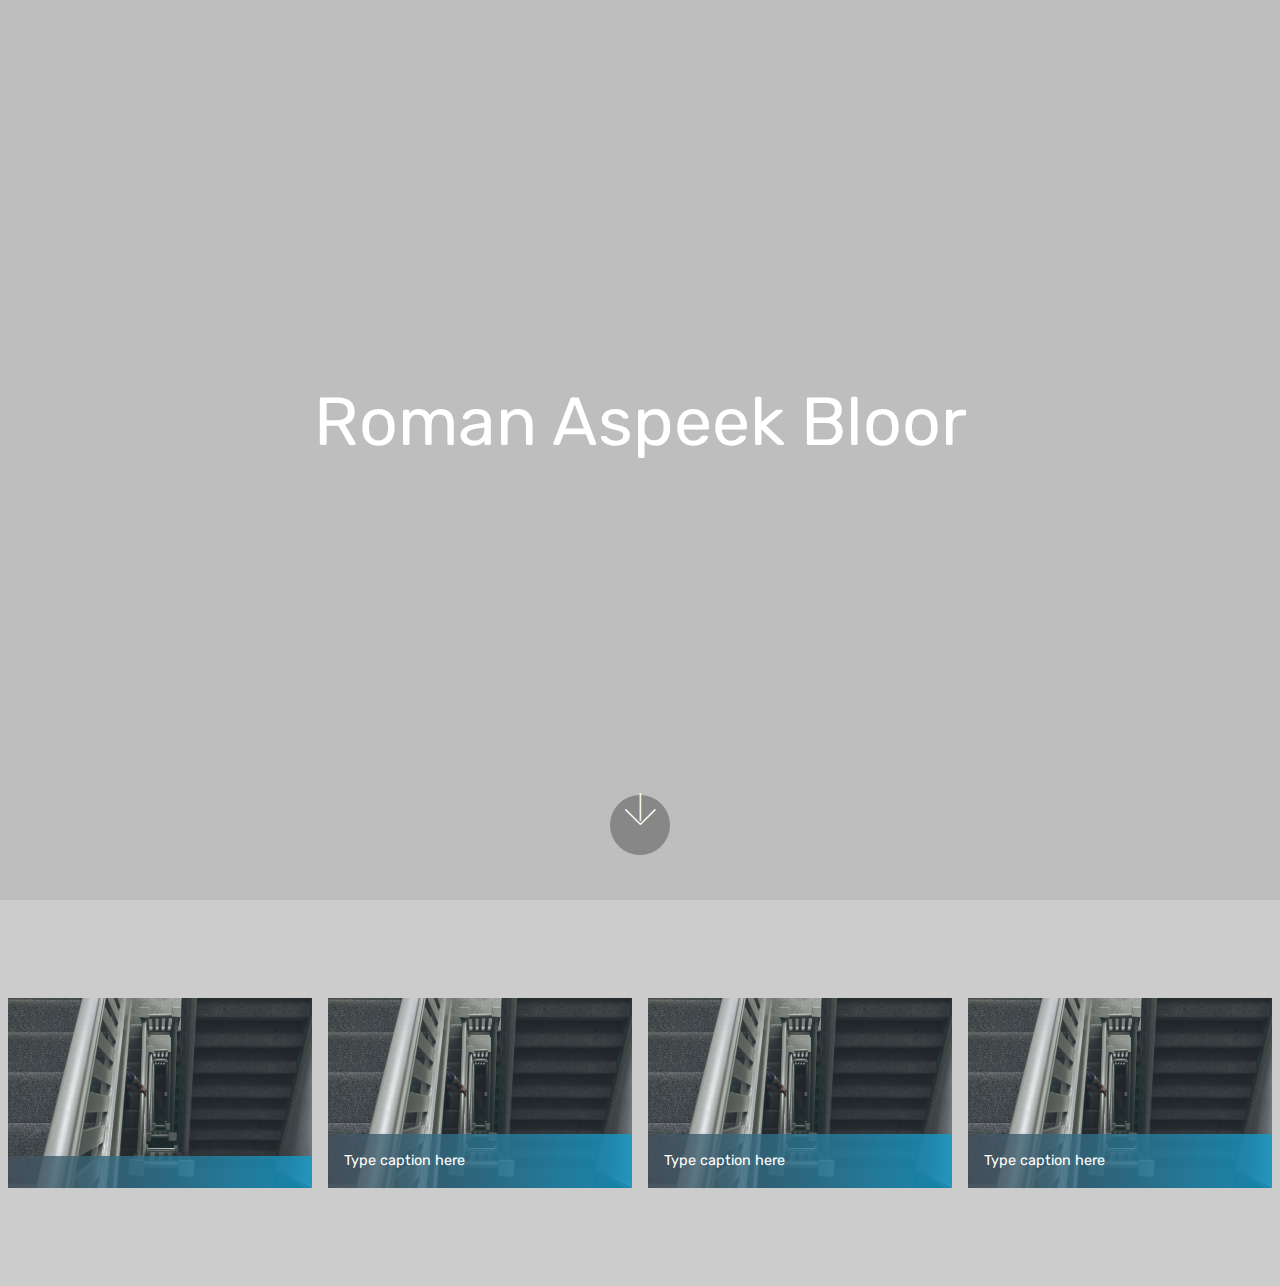
==== index.html @ 293be400 "create github pages" ====
<!DOCTYPE html>
<html >
<head>
  <!-- Site made with Mobirise Website Builder v4.7.1, https://mobirise.com -->
  <meta charset="UTF-8">
  <meta http-equiv="X-UA-Compatible" content="IE=edge">
  <meta name="generator" content="Mobirise v4.7.1, mobirise.com">
  <meta name="viewport" content="width=device-width, initial-scale=1, minimum-scale=1">
  <link rel="shortcut icon" href="assets/images/logo4.png" type="image/x-icon">
  <meta name="description" content="">
  <title>Home</title>
  <link rel="stylesheet" href="assets/web/assets/mobirise-icons/mobirise-icons.css">
  <link rel="stylesheet" href="assets/tether/tether.min.css">
  <link rel="stylesheet" href="assets/bootstrap/css/bootstrap.min.css">
  <link rel="stylesheet" href="assets/bootstrap/css/bootstrap-grid.min.css">
  <link rel="stylesheet" href="assets/bootstrap/css/bootstrap-reboot.min.css">
  <link rel="stylesheet" href="assets/theme/css/style.css">
  <link rel="stylesheet" href="assets/gallery/style.css">
  <link rel="stylesheet" href="assets/mobirise/css/mbr-additional.css" type="text/css">
  
  
  
</head>
<body>
  <section class="header6 cid-qI3KSvszDz mbr-fullscreen" data-bg-video="http://www.youtube.com/watch?v=uNCr7NdOJgw" id="header6-h">

    

    <div class="mbr-overlay" style="opacity: 0.2; background-color: rgb(0, 0, 0);">
    </div>

    <div class="container">
        <div class="row justify-content-md-center">
            <div class="mbr-white col-md-10">
                <h1 class="mbr-section-title align-center mbr-bold pb-3 mbr-fonts-style display-1"><span style="font-weight: normal;">Roman Aspeek Bloor</span></h1>
                <p class="mbr-text align-center pb-3 mbr-fonts-style display-5"></p>
                
            </div>
        </div>
    </div>

    <div class="mbr-arrow hidden-sm-down" aria-hidden="true">
        <a href="#next">
            <i class="mbri-down mbr-iconfont"></i>
        </a>
    </div>
</section>

<section class="engine"><a href="https://mobirise.ws">Mobirise</a></section><section class="mbr-gallery mbr-slider-carousel cid-qI3LaeyQ13" id="gallery1-j">

    

    <div>
        <div><!-- Filter --><!-- Gallery --><div class="mbr-gallery-row"><div class="mbr-gallery-layout-default"><div><div><div class="mbr-gallery-item mbr-gallery-item--p1" data-video-url="false" data-tags="Animated"><div href="#lb-gallery1-j" data-slide-to="0" data-toggle="modal"><img src="assets/images/gallery07.jpg" alt=""><span class="icon-focus"></span><span class="mbr-gallery-title mbr-fonts-style display-7"></span></div></div><div class="mbr-gallery-item mbr-gallery-item--p1" data-video-url="false" data-tags="Animated"><div href="#lb-gallery1-j" data-slide-to="1" data-toggle="modal"><img src="assets/images/gallery07.jpg" alt=""><span class="icon-focus"></span><span class="mbr-gallery-title mbr-fonts-style display-7">Type caption here</span></div></div><div class="mbr-gallery-item mbr-gallery-item--p1" data-video-url="false" data-tags="Animated"><div href="#lb-gallery1-j" data-slide-to="2" data-toggle="modal"><img src="assets/images/gallery07.jpg" alt=""><span class="icon-focus"></span><span class="mbr-gallery-title mbr-fonts-style display-7">Type caption here</span></div></div><div class="mbr-gallery-item mbr-gallery-item--p1" data-video-url="false" data-tags="Animated"><div href="#lb-gallery1-j" data-slide-to="3" data-toggle="modal"><img src="assets/images/gallery07.jpg" alt=""><span class="icon-focus"></span><span class="mbr-gallery-title mbr-fonts-style display-7">Type caption here</span></div></div></div></div><div class="clearfix"></div></div></div><!-- Lightbox --><div data-app-prevent-settings="" class="mbr-slider modal fade carousel slide" tabindex="-1" data-keyboard="true" data-interval="false" id="lb-gallery1-j"><div class="modal-dialog"><div class="modal-content"><div class="modal-body"><div class="carousel-inner"><div class="carousel-item"><img src="assets/images/gallery07.jpg" alt=""></div><div class="carousel-item"><img src="assets/images/gallery07.jpg" alt=""></div><div class="carousel-item"><img src="assets/images/gallery07.jpg" alt=""></div><div class="carousel-item active"><img src="assets/images/gallery07.jpg" alt=""></div></div><a class="carousel-control carousel-control-prev" role="button" data-slide="prev" href="#lb-gallery1-j"><span class="mbri-left mbr-iconfont" aria-hidden="true"></span><span class="sr-only">Previous</span></a><a class="carousel-control carousel-control-next" role="button" data-slide="next" href="#lb-gallery1-j"><span class="mbri-right mbr-iconfont" aria-hidden="true"></span><span class="sr-only">Next</span></a><a class="close" href="#" role="button" data-dismiss="modal"><span class="sr-only">Close</span></a></div></div></div></div></div>
    </div>

</section>


  <script src="assets/web/assets/jquery/jquery.min.js"></script>
  <script src="assets/popper/popper.min.js"></script>
  <script src="assets/tether/tether.min.js"></script>
  <script src="assets/bootstrap/js/bootstrap.min.js"></script>
  <script src="assets/smoothscroll/smooth-scroll.js"></script>
  <script src="assets/ytplayer/jquery.mb.ytplayer.min.js"></script>
  <script src="assets/bootstrapcarouselswipe/bootstrap-carousel-swipe.js"></script>
  <script src="assets/masonry/masonry.pkgd.min.js"></script>
  <script src="assets/imagesloaded/imagesloaded.pkgd.min.js"></script>
  <script src="assets/vimeoplayer/jquery.mb.vimeo_player.js"></script>
  <script src="assets/theme/js/script.js"></script>
  <script src="assets/gallery/player.min.js"></script>
  <script src="assets/gallery/script.js"></script>
  <script src="assets/slidervideo/script.js"></script>
  
  
</body>
</html>
---- assets/web/assets/mobirise-icons/mobirise-icons.css ----
@font-face {
  font-family: 'MobiriseIcons';
  src:  url('mobirise-icons.eot?spat4u');
  src:  url('mobirise-icons.eot?spat4u#iefix') format('embedded-opentype'),
    url('mobirise-icons.ttf?spat4u') format('truetype'),
    url('mobirise-icons.woff?spat4u') format('woff'),
    url('mobirise-icons.svg?spat4u#MobiriseIcons') format('svg');
  font-weight: normal;
  font-style: normal;
}

[class^="mbri-"], [class*=" mbri-"] {
  /* use !important to prevent issues with browser extensions that change fonts */
  font-family: MobiriseIcons !important;
  speak: none;
  font-style: normal;
  font-weight: normal;
  font-variant: normal;
  text-transform: none;
  line-height: 1;

  /* Better Font Rendering =========== */
  -webkit-font-smoothing: antialiased;
  -moz-osx-font-smoothing: grayscale;
}

.mbri-add-submenu:before {
  content: "\e900";
}
.mbri-alert:before {
  content: "\e901";
}
.mbri-align-center:before {
  content: "\e902";
}
.mbri-align-justify:before {
  content: "\e903";
}
.mbri-align-left:before {
  content: "\e904";
}
.mbri-align-right:before {
  content: "\e905";
}
.mbri-android:before {
  content: "\e906";
}
.mbri-apple:before {
  content: "\e907";
}
.mbri-arrow-down:before {
  content: "\e908";
}
.mbri-arrow-next:before {
  content: "\e909";
}
.mbri-arrow-prev:before {
  content: "\e90a";
}
.mbri-arrow-up:before {
  content: "\e90b";
}
.mbri-bold:before {
  content: "\e90c";
}
.mbri-bookmark:before {
  content: "\e90d";
}
.mbri-bootstrap:before {
  content: "\e90e";
}
.mbri-briefcase:before {
  content: "\e90f";
}
.mbri-browse:before {
  content: "\e910";
}
.mbri-bulleted-list:before {
  content: "\e911";
}
.mbri-calendar:before {
  content: "\e912";
}
.mbri-camera:before {
  content: "\e913";
}
.mbri-cart-add:before {
  content: "\e914";
}
.mbri-cart-full:before {
  content: "\e915";
}
.mbri-cash:before {
  content: "\e916";
}
.mbri-change-style:before {
  content: "\e917";
}
.mbri-chat:before {
  content: "\e918";
}
.mbri-clock:before {
  content: "\e919";
}
.mbri-close:before {
  content: "\e91a";
}
.mbri-cloud:before {
  content: "\e91b";
}
.mbri-code:before {
  content: "\e91c";
}
.mbri-contact-form:before {
  content: "\e91d";
}
.mbri-credit-card:before {
  content: "\e91e";
}
.mbri-cursor-click:before {
  content: "\e91f";
}
.mbri-cust-feedback:before {
  content: "\e920";
}
.mbri-database:before {
  content: "\e921";
}
.mbri-delivery:before {
  content: "\e922";
}
.mbri-desktop:before {
  content: "\e923";
}
.mbri-devices:before {
  content: "\e924";
}
.mbri-down:before {
  content: "\e925";
}
.mbri-download:before {
  content: "\e989";
}
.mbri-drag-n-drop:before {
  content: "\e927";
}
.mbri-drag-n-drop2:before {
  content: "\e928";
}
.mbri-edit:before {
  content: "\e929";
}
.mbri-edit2:before {
  content: "\e92a";
}
.mbri-error:before {
  content: "\e92b";
}
.mbri-extension:before {
  content: "\e92c";
}
.mbri-features:before {
  content: "\e92d";
}
.mbri-file:before {
  content: "\e92e";
}
.mbri-flag:before {
  content: "\e92f";
}
.mbri-folder:before {
  content: "\e930";
}
.mbri-gift:before {
  content: "\e931";
}
.mbri-github:before {
  content: "\e932";
}
.mbri-globe:before {
  content: "\e933";
}
.mbri-globe-2:before {
  content: "\e934";
}
.mbri-growing-chart:before {
  content: "\e935";
}
.mbri-hearth:before {
  content: "\e936";
}
.mbri-help:before {
  content: "\e937";
}
.mbri-home:before {
  content: "\e938";
}
.mbri-hot-cup:before {
  content: "\e939";
}
.mbri-idea:before {
  content: "\e93a";
}
.mbri-image-gallery:before {
  content: "\e93b";
}
.mbri-image-slider:before {
  content: "\e93c";
}
.mbri-info:before {
  content: "\e93d";
}
.mbri-italic:before {
  content: "\e93e";
}
.mbri-key:before {
  content: "\e93f";
}
.mbri-laptop:before {
  content: "\e940";
}
.mbri-layers:before {
  content: "\e941";
}
.mbri-left-right:before {
  content: "\e942";
}
.mbri-left:before {
  content: "\e943";
}
.mbri-letter:before {
  content: "\e944";
}
.mbri-like:before {
  content: "\e945";
}
.mbri-link:before {
  content: "\e946";
}
.mbri-lock:before {
  content: "\e947";
}
.mbri-login:before {
  content: "\e948";
}
.mbri-logout:before {
  content: "\e949";
}
.mbri-magic-stick:before {
  content: "\e94a";
}
.mbri-map-pin:before {
  content: "\e94b";
}
.mbri-menu:before {
  content: "\e94c";
}
.mbri-mobile:before {
  content: "\e94d";
}
.mbri-mobile2:before {
  content: "\e94e";
}
.mbri-mobirise:before {
  content: "\e94f";
}
.mbri-more-horizontal:before {
  content: "\e950";
}
.mbri-more-vertical:before {
  content: "\e951";
}
.mbri-music:before {
  content: "\e952";
}
.mbri-new-file:before {
  content: "\e953";
}
.mbri-numbered-list:before {
  content: "\e954";
}
.mbri-opened-folder:before {
  content: "\e955";
}
.mbri-pages:before {
  content: "\e956";
}
.mbri-paper-plane:before {
  content: "\e957";
}
.mbri-paperclip:before {
  content: "\e958";
}
.mbri-photo:before {
  content: "\e959";
}
.mbri-photos:before {
  content: "\e95a";
}
.mbri-pin:before {
  content: "\e95b";
}
.mbri-play:before {
  content: "\e95c";
}
.mbri-plus:before {
  content: "\e95d";
}
.mbri-preview:before {
  content: "\e95e";
}
.mbri-print:before {
  content: "\e95f";
}
.mbri-protect:before {
  content: "\e960";
}
.mbri-question:before {
  content: "\e961";
}
.mbri-quote-left:before {
  content: "\e962";
}
.mbri-quote-right:before {
  content: "\e963";
}
.mbri-refresh:before {
  content: "\e964";
}
.mbri-responsive:before {
  content: "\e965";
}
.mbri-right:before {
  content: "\e966";
}
.mbri-rocket:before {
  content: "\e967";
}
.mbri-sad-face:before {
  content: "\e968";
}
.mbri-sale:before {
  content: "\e969";
}
.mbri-save:before {
  content: "\e96a";
}
.mbri-search:before {
  content: "\e96b";
}
.mbri-setting:before {
  content: "\e96c";
}
.mbri-setting2:before {
  content: "\e96d";
}
.mbri-setting3:before {
  content: "\e96e";
}
.mbri-share:before {
  content: "\e96f";
}
.mbri-shopping-bag:before {
  content: "\e970";
}
.mbri-shopping-basket:before {
  content: "\e971";
}
.mbri-shopping-cart:before {
  content: "\e972";
}
.mbri-sites:before {
  content: "\e973";
}
.mbri-smile-face:before {
  content: "\e974";
}
.mbri-speed:before {
  content: "\e975";
}
.mbri-star:before {
  content: "\e976";
}
.mbri-success:before {
  content: "\e977";
}
.mbri-sun:before {
  content: "\e978";
}
.mbri-sun2:before {
  content: "\e979";
}
.mbri-tablet:before {
  content: "\e97a";
}
.mbri-tablet-vertical:before {
  content: "\e97b";
}
.mbri-target:before {
  content: "\e97c";
}
.mbri-timer:before {
  content: "\e97d";
}
.mbri-to-ftp:before {
  content: "\e97e";
}
.mbri-to-local-drive:before {
  content: "\e97f";
}
.mbri-touch-swipe:before {
  content: "\e980";
}
.mbri-touch:before {
  content: "\e981";
}
.mbri-trash:before {
  content: "\e982";
}
.mbri-underline:before {
  content: "\e983";
}
.mbri-unlink:before {
  content: "\e984";
}
.mbri-unlock:before {
  content: "\e985";
}
.mbri-up-down:before {
  content: "\e986";
}
.mbri-up:before {
  content: "\e987";
}
.mbri-update:before {
  content: "\e988";
}
.mbri-upload:before {
 content: "\e926"; 
}
.mbri-user:before {
  content: "\e98a";
}
.mbri-user2:before {
  content: "\e98b";
}
.mbri-users:before {
  content: "\e98c";
}
.mbri-video:before {
  content: "\e98d";
}
.mbri-video-play:before {
  content: "\e98e";
}
.mbri-watch:before {
  content: "\e98f";
}
.mbri-website-theme:before {
  content: "\e990";
}
.mbri-wifi:before {
  content: "\e991";
}
.mbri-windows:before {
  content: "\e992";
}
.mbri-zoom-out:before {
  content: "\e993";
}
.mbri-redo:before {
  content: "\e994";
}
.mbri-undo:before {
  content: "\e995";
}
---- assets/theme/css/style.css ----
/*!
 * Mobirise v4 theme (https://mobirise.com/)
 * Copyright 2017 Mobirise
 */
section {
  background-color: #eeeeee; }

section,
.container,
.container-fluid {
  position: relative;
  word-wrap: break-word; }

a.mbr-iconfont:hover {
  text-decoration: none; }

.article .lead p, .article .lead ul, .article .lead ol, .article .lead pre, .article .lead blockquote {
  margin-bottom: 0; }

a {
  font-style: normal;
  font-weight: 400;
  cursor: pointer; }
  a, a:hover {
    text-decoration: none; }

figure {
  margin-bottom: 0; }

body {
  color: #232323; }

h1, h2, h3, h4, h5, h6,
.h1, .h2, .h3, .h4, .h5, .h6,
.display-1, .display-2, .display-3, .display-4 {
  line-height: 1;
  word-break: break-word;
  word-wrap: break-word; }

b, strong {
  font-weight: bold; }

blockquote {
  padding: 10px 0 10px 20px;
  position: relative;
  border-left: 2px solid;
  border-color: #ff3366; }

input:-webkit-autofill, input:-webkit-autofill:hover, input:-webkit-autofill:focus, input:-webkit-autofill:active {
  transition-delay: 9999s;
  transition-property: background-color, color; }

textarea[type="hidden"] {
  display: none; }

body {
  position: relative; }

section {
  background-position: 50% 50%;
  background-repeat: no-repeat;
  background-size: cover; }
  section .mbr-background-video,
  section .mbr-background-video-preview {
    position: absolute;
    bottom: 0;
    left: 0;
    right: 0;
    top: 0; }

.hidden {
  visibility: hidden; }

.mbr-z-index20 {
  z-index: 20; }

/*! Base colors */
.mbr-white {
  color: #ffffff; }

.mbr-black {
  color: #000000; }

.mbr-bg-white {
  background-color: #ffffff; }

.mbr-bg-black {
  background-color: #000000; }

/*! Text-aligns */
.align-left {
  text-align: left; }

.align-center {
  text-align: center; }

.align-right {
  text-align: right; }

@media (max-width: 767px) {
  .align-left, .align-center, .align-right, .mbr-section-btn, .mbr-section-title {
    text-align: center; } }
/*! Font-weight  */
.mbr-light {
  font-weight: 300; }

.mbr-regular {
  font-weight: 400; }

.mbr-semibold {
  font-weight: 500; }

.mbr-bold {
  font-weight: 700; }

/*! Media  */
.media-size-item {
  -webkit-flex: 1 1 auto;
  -moz-flex: 1 1 auto;
  -ms-flex: 1 1 auto;
  -o-flex: 1 1 auto;
  flex: 1 1 auto; }

.media-content {
  -webkit-flex-basis: 100%;
  flex-basis: 100%; }

.media-container-row {
  display: -ms-flexbox;
  display: -webkit-flex;
  display: flex;
  -webkit-flex-direction: row;
  -ms-flex-direction: row;
  flex-direction: row;
  -webkit-flex-wrap: wrap;
  -ms-flex-wrap: wrap;
  flex-wrap: wrap;
  -webkit-justify-content: center;
  -ms-flex-pack: center;
  justify-content: center;
  -webkit-align-content: center;
  -ms-flex-line-pack: center;
  align-content: center;
  -webkit-align-items: start;
  -ms-flex-align: start;
  align-items: start; }
  .media-container-row .media-size-item {
    width: 400px; }

.media-container-column {
  display: -ms-flexbox;
  display: -webkit-flex;
  display: flex;
  -webkit-flex-direction: column;
  -ms-flex-direction: column;
  flex-direction: column;
  -webkit-flex-wrap: wrap;
  -ms-flex-wrap: wrap;
  flex-wrap: wrap;
  -webkit-justify-content: center;
  -ms-flex-pack: center;
  justify-content: center;
  -webkit-align-content: center;
  -ms-flex-line-pack: center;
  align-content: center;
  -webkit-align-items: stretch;
  -ms-flex-align: stretch;
  align-items: stretch; }
  .media-container-column > * {
    width: 100%; }

@media (min-width: 992px) {
  .media-container-row {
    -webkit-flex-wrap: nowrap;
    -ms-flex-wrap: nowrap;
    flex-wrap: nowrap; } }
figure {
  overflow: hidden; }

figure[mbr-media-size] {
  transition: width 0.1s; }

.mbr-figure img, .mbr-figure iframe {
  display: block;
  width: 100%; }

.card {
  background-color: transparent;
  border: none; }

.card-img {
  text-align: center;
  flex-shrink: 0; }

.media {
  max-width: 100%;
  margin: 0 auto; }

.mbr-figure {
  -ms-flex-item-align: center;
  -ms-grid-row-align: center;
  -webkit-align-self: center;
  align-self: center; }

.media-container > div {
  max-width: 100%; }

.mbr-figure img, .card-img img {
  width: 100%; }

@media (max-width: 991px) {
  .media-size-item {
    width: auto !important; }

  .media {
    width: auto; }

  .mbr-figure {
    width: 100% !important; } }
/*! Buttons */
.mbr-section-btn {
  margin-left: -.25rem;
  margin-right: -.25rem;
  font-size: 0; }

nav .mbr-section-btn {
  margin-left: 0rem;
  margin-right: 0rem; }

/*! Btn icon margin */
.btn .mbr-iconfont, .btn.btn-sm .mbr-iconfont {
  cursor: pointer;
  margin-right: 0.5rem; }

.btn.btn-md .mbr-iconfont, .btn.btn-md .mbr-iconfont {
  margin-right: 0.8rem; }

.mbr-regular {
  font-weight: 400; }

.mbr-semibold {
  font-weight: 500; }

.mbr-bold {
  font-weight: 700; }

[type="submit"] {
  -webkit-appearance: none; }

/*! Full-screen */
.mbr-fullscreen .mbr-overlay {
  min-height: 100vh; }

.mbr-fullscreen {
  display: flex;
  display: -webkit-flex;
  display: -moz-flex;
  display: -ms-flex;
  display: -o-flex;
  align-items: center;
  -webkit-align-items: center;
  min-height: 100vh;
  padding-top: 3rem;
  padding-bottom: 3rem; }

/*! Map */
.map {
  height: 25rem;
  position: relative; }
  .map iframe {
    width: 100%;
    height: 100%; }

/* Form */
.form-asterisk {
  font-family: initial;
  position: absolute;
  top: -2px;
  font-weight: normal; }

/*! Scroll to top arrow */
.mbr-arrow-up {
  bottom: 25px;
  right: 90px;
  position: fixed;
  text-align: right;
  z-index: 5000;
  color: #ffffff;
  font-size: 32px;
  transform: rotate(180deg);
  -webkit-transform: rotate(180deg); }

.mbr-arrow-up a {
  background: rgba(0, 0, 0, 0.2);
  border-radius: 3px;
  color: #fff;
  display: inline-block;
  height: 60px;
  width: 60px;
  outline-style: none !important;
  position: relative;
  text-decoration: none;
  transition: all .3s ease-in-out;
  cursor: pointer;
  text-align: center; }
  .mbr-arrow-up a:hover {
    background-color: rgba(0, 0, 0, 0.4); }
  .mbr-arrow-up a i {
    line-height: 60px; }

.mbr-arrow-up-icon {
  display: block;
  color: #fff; }

.mbr-arrow-up-icon::before {
  content: "\203a";
  display: inline-block;
  font-family: serif;
  font-size: 32px;
  line-height: 1;
  font-style: normal;
  position: relative;
  top: 6px;
  left: -4px;
  -webkit-transform: rotate(-90deg);
  transform: rotate(-90deg); }

/*! Arrow Down */
.mbr-arrow {
  position: absolute;
  bottom: 45px;
  left: 50%;
  width: 60px;
  height: 60px;
  cursor: pointer;
  background-color: rgba(80, 80, 80, 0.5);
  border-radius: 50%;
  -webkit-transform: translateX(-50%);
  transform: translateX(-50%); }
  .mbr-arrow > a {
    display: inline-block;
    text-decoration: none;
    outline-style: none;
    -webkit-animation: arrowdown 1.7s ease-in-out infinite;
    animation: arrowdown 1.7s ease-in-out infinite; }
    .mbr-arrow > a > i {
      position: absolute;
      top: -2px;
      left: 15px;
      font-size: 2rem; }

@keyframes arrowdown {
  0% {
    transform: translateY(0px);
    -webkit-transform: translateY(0px); }
  50% {
    transform: translateY(-5px);
    -webkit-transform: translateY(-5px); }
  100% {
    transform: translateY(0px);
    -webkit-transform: translateY(0px); } }
@-webkit-keyframes arrowdown {
  0% {
    transform: translateY(0px);
    -webkit-transform: translateY(0px); }
  50% {
    transform: translateY(-5px);
    -webkit-transform: translateY(-5px); }
  100% {
    transform: translateY(0px);
    -webkit-transform: translateY(0px); } }
@media (max-width: 500px) {
  .mbr-arrow-up {
    left: 50%;
    right: auto;
    transform: translateX(-50%) rotate(180deg);
    -webkit-transform: translateX(-50%) rotate(180deg); } }
/*Gradients animation*/
@keyframes gradient-animation {
  from {
    background-position: 0% 100%;
    animation-timing-function: ease-in-out; }
  to {
    background-position: 100% 0%;
    animation-timing-function: ease-in-out; } }
@-webkit-keyframes gradient-animation {
  from {
    background-position: 0% 100%;
    animation-timing-function: ease-in-out; }
  to {
    background-position: 100% 0%;
    animation-timing-function: ease-in-out; } }
.bg-gradient {
  background-size: 200% 200%;
  animation: gradient-animation 5s infinite alternate;
  -webkit-animation: gradient-animation 5s infinite alternate; }

.menu .navbar-brand {
  display: -webkit-flex; }
  .menu .navbar-brand span {
    display: flex;
    display: -webkit-flex; }
  .menu .navbar-brand .navbar-caption-wrap {
    display: -webkit-flex; }
  .menu .navbar-brand .navbar-logo img {
    display: -webkit-flex; }
@media (min-width: 768px) and (max-width: 991px) {
  .menu .navbar-toggleable-sm .navbar-nav {
    display: -webkit-box;
    display: -webkit-flex;
    display: -ms-flexbox; } }
@media (min-width: 992px) {
  .menu .navbar-nav.nav-dropdown {
    display: -webkit-flex; }
  .menu .navbar-toggleable-sm .navbar-collapse {
    display: -webkit-flex !important; } }

/*# sourceMappingURL=style.css.map */
.engine {
	position: absolute;
	text-indent: -2400px;
	text-align: center;
	padding: 0;
	top: 0;
	left: -2400px;
}
---- assets/gallery/style.css ----
/*-------

   Gallery

-------*/
.mbr-gallery .mbr-gallery-item {
  position: relative;
  display: inline-block;
  width: 25%;
  cursor: pointer; }

@media (max-width: 768px) {
  .mbr-gallery .mbr-gallery-item {
    width: 50%; } }
@media (max-width: 400px) {
  .mbr-gallery .mbr-gallery-item {
    width: 100%; } }
.mbr-gallery .icon-focus,
.mbr-gallery .icon-video {
  position: absolute;
  top: calc(50% - 32px);
  left: calc(50% - 24px);
  font-family: 'MobiriseIcons' !important;
  font-size: 3rem !important;
  color: #fff;
  opacity: 0;
  transition: .2s opacity ease-in-out;
  z-index: 5; }

.mbr-gallery .icon-focus::before {
  content: '\e96b'; }

.mbr-gallery .icon-video::before {
  content: '\e95c'; }

.mbr-gallery .mbr-gallery-item > div:hover .icon-focus,
.mbr-gallery .mbr-gallery-item > div:hover .icon-video {
  opacity: 1; }

.mbr-gallery .mbr-gallery-item img {
  width: 100%;
  opacity: 1;
  -webkit-transition: .2s opacity ease-in-out;
  transition: .2s opacity ease-in-out; }

.mbr-gallery .mbr-gallery-item > div:hover img {
  opacity: 1; }

.mbr-gallery .mbr-gallery-item > div {
  background: #fff;
  display: block;
  outline: none;
  position: relative; }

.mbr-gallery .mbr-gallery-item .icon {
  -webkit-transform: translateX(-50%) translateY(-50%);
  -webkit-transition: .2s opacity ease-in-out;
  color: #000;
  font-size: 30px;
  height: 69px;
  left: 50%;
  opacity: 0;
  position: absolute;
  top: 50%;
  transform: translateX(-50%) translateY(-50%);
  transition: .2s opacity ease-in-out;
  width: 69px; }

.mbr-gallery .mbr-gallery-item .icon::after,
.mbr-gallery .mbr-gallery-item .icon::before {
  content: '';
  display: block;
  position: absolute;
  height: 69px;
  width: 1px;
  margin-left: 34.5px;
  background-color: #fff; }

.mbr-gallery .mbr-gallery-item .icon::after {
  width: 69px;
  height: 1px;
  margin-left: 0;
  margin-top: 34.5px; }

.mbr-gallery .mbr-gallery-item > div:hover .icon {
  opacity: 1; }

.mbr-gallery .mbr-gallery-item > div:hover::before {
  opacity: .9; }

.mbr-gallery .mbr-gallery-item > div:hover .mbr-gallery-title {
  background: transparent !important; }

/* remove spacing */
.mbr-gallery .mbr-gallery-row.no-gutter {
  margin: 0; }

.mbr-gallery .mbr-gallery-row.no-gutter .mbr-gallery-item {
  padding: 0; }

/* container */
.mbr-gallery .container.mbr-gallery-layout-default {
  padding: 93px 0; }

/* fix horizontal scrollbar */
.mbr-gallery .mbr-gallery-layout-article,
.mbr-gallery .mbr-gallery-layout-default {
  overflow: hidden; }

/* lightbox */
.mbr-gallery .modal {
  position: fixed;
  overflow: hidden;
  padding-right: 0 !important; }

.mbr-gallery .modal-content {
  border-radius: 0;
  border: none;
  background: transparent; }

.mbr-gallery .modal-body {
  padding: 0; }

.mbr-gallery .modal-body img {
  width: 100%; }

.mbr-gallery .modal .close {
  position: fixed;
  background: #1b1b1b;
  opacity: .5;
  font-size: 35px;
  font-weight: 300;
  width: 70px;
  height: 70px;
  border-radius: 50%;
  color: #fff;
  top: 2.5rem;
  right: 2.5rem;
  line-height: 70px;
  border: none;
  text-align: center;
  text-shadow: none;
  z-index: 5;
  -webkit-transition: opacity .3s ease;
  -moz-transition: opacity .3s ease;
  -o-transition: opacity .3s ease;
  transition: opacity .3s ease;
  font-family: 'MobiriseIcons'; }
  .mbr-gallery .modal .close::before {
    content: '\e91a'; }

.mbr-gallery .modal .close:hover {
  opacity: 1;
  background: #000;
  color: #fff; }

.mbr-gallery .modal-dialog {
  max-width: 100% !important; }

.mbr-gallery .modal.in .modal-dialog {
  margin: 0 auto; }

/* modal back color opacity */
.modal-backdrop.in {
  opacity: .8;
  filter: alpha(opacity=80); }

@media (max-width: 768px) {
  .mbr-gallery .carousel-control,
  .mbr-gallery .carousel-indicators,
  .mbr-gallery .modal .close {
    position: fixed; } }
/* fix fade in effect */
.mbr-gallery .modal.fade .modal-dialog {
  -webkit-transition: margin-top .3s ease-out;
  -moz-transition: margin-top .3s ease-out;
  -o-transition: margin-top .3s ease-out;
  transition: margin-top .3s ease-out; }

.mbr-gallery .modal.fade .modal-dialog,
.mbr-gallery .modal.in .modal-dialog {
  -webkit-transform: none;
  -ms-transform: none;
  -o-transform: none;
  transform: none; }

/*-------

   Slider

-------*/
.mbr-slider .carousel-inner > .active,
.mbr-slider .carousel-inner > .next,
.mbr-slider .carousel-inner > .prev {
  display: table; }

.mbr-slider .carousel-control {
  position: absolute;
  width: 70px;
  height: 70px;
  top: 50%;
  margin-top: -35px;
  line-height: 70px;
  border-radius: 50%;
  font-size: 35px;
  border: 0;
  opacity: .5;
  text-shadow: none;
  z-index: 5;
  color: #fff;
  -webkit-transition: all .2s ease-in-out 0s;
  -o-transition: all .2s ease-in-out 0s;
  transition: all .2s ease-in-out 0s; }

.mbr-gallery .mbr-slider .carousel-control {
  position: fixed; }

@media (max-width: 991px) {
  .mbr-gallery .mbr-slider .carousel-control {
    bottom: 2.5rem;
    margin-top: 0;
    top: auto;
    z-index: 17; } }
.mbr-gallery .mbr-slider .carousel-inner > .active {
  display: block; }

.mbr-slider .carousel-control.left {
  left: 0;
  margin-left: 2.5rem; }

.mbr-slider .carousel-control.right {
  right: 0;
  margin-right: 2.5rem; }

.mbr-slider .carousel-control .icon-next,
.mbr-slider .carousel-control .icon-prev {
  margin-top: -18px;
  font-size: 40px;
  line-height: 27px; }

.mbr-slider .carousel-control:hover {
  background: #1b1b1b;
  color: #fff;
  opacity: 1; }

.mbr-slider .carousel-indicators {
  position: absolute;
  bottom: 0;
  margin-bottom: 1.5rem !important; }

@media (max-width: 543px) {
  .mbr-slider .carousel-indicators {
    display: none; } }
.carousel-indicators .active,
.carousel-indicators li {
  width: 15px;
  height: 15px;
  margin: 3px;
  background: #1b1b1b;
  border: 0;
  opacity: .5; }

.carousel-indicators .active {
  border: 4px solid #1b1b1b;
  background: #fff; }

.carousel-indicators li {
  max-width: 15px;
  max-height: 15px;
  margin: 3px;
  background: #1b1b1b;
  border: 0;
  border-radius: 50%;
  opacity: .5; }

.carousel-indicators li.active {
  border: 4px solid #1b1b1b;
  background: #fff; }

.container .carousel-indicators {
  margin-bottom: 3px; }

.mbr-gallery .mbr-slider .carousel-indicators {
  position: fixed;
  margin-bottom: 2.5rem !important; }

@media (max-width: 991px) {
  .mbr-gallery .mbr-slider .carousel-indicators {
    margin-bottom: 3.625rem !important;
    padding-left: 2.5rem;
    padding-right: 2.5rem; } }
.mbr-slider .carousel-indicators .active,
.mbr-slider .carousel-indicators li {
  width: 20px;
  height: 20px;
  margin: 3px;
  background: #1b1b1b;
  border: 0;
  opacity: .5; }

.mbr-slider .carousel-indicators .active {
  border: 4px solid #1b1b1b;
  background: #fff; }

@media (max-width: 767px) {
  .mbr-slider .carousel-control {
    top: auto;
    bottom: 20px; }

  .mbr-slider > .container .carousel-control {
    margin-bottom: 0; } }
/* boxed slider */
.mbr-slider > .boxed-slider {
  position: relative;
  padding: 93px 0; }

.mbr-slider > .boxed-slider > div {
  position: relative; }

.mbr-slider > .container img {
  width: 100%; }

.mbr-slider > .container img + .row {
  position: absolute;
  top: 50%;
  left: 0;
  right: 0;
  -webkit-transform: translateY(-50%);
  -moz-transform: translateY(-50%);
  transform: translateY(-50%);
  z-index: 2; }

.mbr-slider .mbr-section {
  padding: 0;
  background-attachment: scroll; }

.mbr-slider .mbr-table-cell {
  padding: 0; }

.mbr-slider > .container .carousel-indicators {
  margin-bottom: 3px; }

/* article slider */
.mbr-slider > .article-slider .mbr-section,
.mbr-slider > .article-slider .mbr-section .mbr-table-cell {
  padding-top: 0;
  padding-bottom: 0; }

.modal-backdrop.show {
  opacity: .7; }

.video-container .mbr-background-video iframe {
  width: 100%;
  height: 100%; }

.mbr-gallery-item__hided {
  position: absolute !important;
  left: 0 !important;
  width: 0 !important;
  height: 0;
  padding: 0 !important; }

.mbr-gallery-item__hided img {
  display: none !important; }

.mbr-gallery-item__hided span {
  display: none !important; }

.mbr-gallery-filter {
  padding-top: 30px;
  padding-bottom: 30px;
  text-align: center; }
  .mbr-gallery-filter li {
    display: inline-block;
    padding: 5px 0;
    transition: all .3s ease-out; }
    .mbr-gallery-filter li .btn {
      cursor: pointer; }
  .mbr-gallery-filter.gallery-filter__bg li {
    color: #fff; }
  .mbr-gallery-filter.gallery-filter__bg .active {
    color: #000;
    background-color: #fff; }
  .mbr-gallery-filter ul {
    display: inline-block;
    width: 100%;
    padding-left: 0;
    margin-bottom: 0;
    list-style: none; }

.mbr-gallery-item > div {
  position: relative; }

.mbr-gallery-item--p1 {
  padding: 0.5rem; }

.mbr-gallery-item--p2 {
  padding: 1rem; }

.mbr-gallery-item--p3 {
  padding: 1.5rem; }

.mbr-gallery-item--p4 {
  padding: 2rem; }

.mbr-gallery-item--p5 {
  padding: 2.5rem; }

.mbr-gallery-item--p6 {
  padding: 3rem; }

.mbr-gallery .mbr-gallery-item--p4 {
  width: 33.333%; }

.mbr-gallery .mbr-gallery-item--p6, .mbr-gallery .mbr-gallery-item--p5 {
  width: 50%; }

@media (max-width: 992px) {
  .mbr-gallery-item--p1 {
    padding: 0.5rem; }

  .mbr-gallery-item--p2 {
    padding: 0.8rem; }

  .mbr-gallery-item--p3 {
    padding: 1rem; }

  .mbr-gallery-item--p4 {
    padding: 1.5rem; }

  .mbr-gallery-item--p5 {
    padding: 1.8rem; }

  .mbr-gallery-item--p6 {
    padding: 2rem; }

  .mbr-gallery .mbr-gallery-item--p2,
  .mbr-gallery .mbr-gallery-item--p3 {
    width: 50%; }

  .mbr-gallery .mbr-gallery-item--p6,
  .mbr-gallery .mbr-gallery-item--p5,
  .mbr-gallery .mbr-gallery-item--p4 {
    width: 100%; } }
@media (max-width: 400px) {
  .mbr-gallery .mbr-gallery-item--p3,
  .mbr-gallery .mbr-gallery-item--p2,
  .mbr-gallery .mbr-gallery-item--p1 {
    width: 100%; } }

/*# sourceMappingURL=style.css.map */
---- assets/mobirise/css/mbr-additional.css ----
@import url(https://fonts.googleapis.com/css?family=Rubik:300,300i,400,400i,500,500i,700,700i,900,900i);





body {
  font-style: normal;
  line-height: 1.5;
}
.mbr-section-title {
  font-style: normal;
  line-height: 1.2;
}
.mbr-section-subtitle {
  line-height: 1.3;
}
.mbr-text {
  font-style: normal;
  line-height: 1.6;
}
.display-1 {
  font-family: 'Rubik', sans-serif;
  font-size: 4.25rem;
}
.display-1 > .mbr-iconfont {
  font-size: 6.8rem;
}
.display-2 {
  font-family: 'Rubik', sans-serif;
  font-size: 3rem;
}
.display-2 > .mbr-iconfont {
  font-size: 4.8rem;
}
.display-4 {
  font-family: 'Rubik', sans-serif;
  font-size: 1rem;
}
.display-4 > .mbr-iconfont {
  font-size: 1.6rem;
}
.display-5 {
  font-family: 'Rubik', sans-serif;
  font-size: 1.5rem;
}
.display-5 > .mbr-iconfont {
  font-size: 2.4rem;
}
.display-7 {
  font-family: 'Rubik', sans-serif;
  font-size: 1rem;
}
.display-7 > .mbr-iconfont {
  font-size: 1.6rem;
}
/* ---- Fluid typography for mobile devices ---- */
/* 1.4 - font scale ratio ( bootstrap == 1.42857 ) */
/* 100vw - current viewport width */
/* (48 - 20)  48 == 48rem == 768px, 20 == 20rem == 320px(minimal supported viewport) */
/* 0.65 - min scale variable, may vary */
@media (max-width: 768px) {
  .display-1 {
    font-size: 3.4rem;
    font-size: calc( 2.1374999999999997rem + (4.25 - 2.1374999999999997) * ((100vw - 20rem) / (48 - 20)));
    line-height: calc( 1.4 * (2.1374999999999997rem + (4.25 - 2.1374999999999997) * ((100vw - 20rem) / (48 - 20))));
  }
  .display-2 {
    font-size: 2.4rem;
    font-size: calc( 1.7rem + (3 - 1.7) * ((100vw - 20rem) / (48 - 20)));
    line-height: calc( 1.4 * (1.7rem + (3 - 1.7) * ((100vw - 20rem) / (48 - 20))));
  }
  .display-4 {
    font-size: 0.8rem;
    font-size: calc( 1rem + (1 - 1) * ((100vw - 20rem) / (48 - 20)));
    line-height: calc( 1.4 * (1rem + (1 - 1) * ((100vw - 20rem) / (48 - 20))));
  }
  .display-5 {
    font-size: 1.2rem;
    font-size: calc( 1.175rem + (1.5 - 1.175) * ((100vw - 20rem) / (48 - 20)));
    line-height: calc( 1.4 * (1.175rem + (1.5 - 1.175) * ((100vw - 20rem) / (48 - 20))));
  }
}
/* Buttons */
.btn {
  font-weight: 500;
  border-width: 2px;
  font-style: normal;
  letter-spacing: 1px;
  margin: .4rem .8rem;
  white-space: normal;
  -webkit-transition: all 0.3s ease-in-out;
  -moz-transition: all 0.3s ease-in-out;
  transition: all 0.3s ease-in-out;
  padding: 1rem 3rem;
  border-radius: 3px;
  display: inline-flex;
  align-items: center;
  justify-content: center;
  word-break: break-word;
}
.btn-sm {
  font-weight: 500;
  letter-spacing: 1px;
  -webkit-transition: all 0.3s ease-in-out;
  -moz-transition: all 0.3s ease-in-out;
  transition: all 0.3s ease-in-out;
  padding: 0.6rem 1.5rem;
  border-radius: 3px;
}
.btn-md {
  font-weight: 500;
  letter-spacing: 1px;
  margin: .4rem .8rem !important;
  -webkit-transition: all 0.3s ease-in-out;
  -moz-transition: all 0.3s ease-in-out;
  transition: all 0.3s ease-in-out;
  padding: 1rem 3rem;
  border-radius: 3px;
}
.btn-lg {
  font-weight: 500;
  letter-spacing: 1px;
  margin: .4rem .8rem !important;
  -webkit-transition: all 0.3s ease-in-out;
  -moz-transition: all 0.3s ease-in-out;
  transition: all 0.3s ease-in-out;
  padding: 1.2rem 3.2rem;
  border-radius: 3px;
}
.bg-primary {
  background-color: #149dcc !important;
}
.bg-success {
  background-color: #f7ed4a !important;
}
.bg-info {
  background-color: #82786e !important;
}
.bg-warning {
  background-color: #879a9f !important;
}
.bg-danger {
  background-color: #b1a374 !important;
}
.btn-primary,
.btn-primary:active {
  background-color: #149dcc !important;
  border-color: #149dcc !important;
  color: #ffffff !important;
}
.btn-primary:hover,
.btn-primary:focus,
.btn-primary.focus,
.btn-primary.active {
  color: #ffffff !important;
  background-color: #0d6786 !important;
  border-color: #0d6786 !important;
}
.btn-primary.disabled,
.btn-primary:disabled {
  color: #ffffff !important;
  background-color: #0d6786 !important;
  border-color: #0d6786 !important;
}
.btn-secondary,
.btn-secondary:active {
  background-color: #ff3366 !important;
  border-color: #ff3366 !important;
  color: #ffffff !important;
}
.btn-secondary:hover,
.btn-secondary:focus,
.btn-secondary.focus,
.btn-secondary.active {
  color: #ffffff !important;
  background-color: #e50039 !important;
  border-color: #e50039 !important;
}
.btn-secondary.disabled,
.btn-secondary:disabled {
  color: #ffffff !important;
  background-color: #e50039 !important;
  border-color: #e50039 !important;
}
.btn-info,
.btn-info:active {
  background-color: #82786e !important;
  border-color: #82786e !important;
  color: #ffffff !important;
}
.btn-info:hover,
.btn-info:focus,
.btn-info.focus,
.btn-info.active {
  color: #ffffff !important;
  background-color: #59524b !important;
  border-color: #59524b !important;
}
.btn-info.disabled,
.btn-info:disabled {
  color: #ffffff !important;
  background-color: #59524b !important;
  border-color: #59524b !important;
}
.btn-success,
.btn-success:active {
  background-color: #f7ed4a !important;
  border-color: #f7ed4a !important;
  color: #3f3c03 !important;
}
.btn-success:hover,
.btn-success:focus,
.btn-success.focus,
.btn-success.active {
  color: #3f3c03 !important;
  background-color: #eadd0a !important;
  border-color: #eadd0a !important;
}
.btn-success.disabled,
.btn-success:disabled {
  color: #3f3c03 !important;
  background-color: #eadd0a !important;
  border-color: #eadd0a !important;
}
.btn-warning,
.btn-warning:active {
  background-color: #879a9f !important;
  border-color: #879a9f !important;
  color: #ffffff !important;
}
.btn-warning:hover,
.btn-warning:focus,
.btn-warning.focus,
.btn-warning.active {
  color: #ffffff !important;
  background-color: #617479 !important;
  border-color: #617479 !important;
}
.btn-warning.disabled,
.btn-warning:disabled {
  color: #ffffff !important;
  background-color: #617479 !important;
  border-color: #617479 !important;
}
.btn-danger,
.btn-danger:active {
  background-color: #b1a374 !important;
  border-color: #b1a374 !important;
  color: #ffffff !important;
}
.btn-danger:hover,
.btn-danger:focus,
.btn-danger.focus,
.btn-danger.active {
  color: #ffffff !important;
  background-color: #8b7d4e !important;
  border-color: #8b7d4e !important;
}
.btn-danger.disabled,
.btn-danger:disabled {
  color: #ffffff !important;
  background-color: #8b7d4e !important;
  border-color: #8b7d4e !important;
}
.btn-white {
  color: #333333 !important;
}
.btn-white,
.btn-white:active {
  background-color: #ffffff !important;
  border-color: #ffffff !important;
  color: #808080 !important;
}
.btn-white:hover,
.btn-white:focus,
.btn-white.focus,
.btn-white.active {
  color: #808080 !important;
  background-color: #d9d9d9 !important;
  border-color: #d9d9d9 !important;
}
.btn-white.disabled,
.btn-white:disabled {
  color: #808080 !important;
  background-color: #d9d9d9 !important;
  border-color: #d9d9d9 !important;
}
.btn-black,
.btn-black:active {
  background-color: #333333 !important;
  border-color: #333333 !important;
  color: #ffffff !important;
}
.btn-black:hover,
.btn-black:focus,
.btn-black.focus,
.btn-black.active {
  color: #ffffff !important;
  background-color: #0d0d0d !important;
  border-color: #0d0d0d !important;
}
.btn-black.disabled,
.btn-black:disabled {
  color: #ffffff !important;
  background-color: #0d0d0d !important;
  border-color: #0d0d0d !important;
}
.btn-primary-outline,
.btn-primary-outline:active {
  background: none;
  border-color: #0b566f;
  color: #0b566f;
}
.btn-primary-outline:hover,
.btn-primary-outline:focus,
.btn-primary-outline.focus,
.btn-primary-outline.active {
  color: #ffffff;
  background-color: #149dcc;
  border-color: #149dcc;
}
.btn-primary-outline.disabled,
.btn-primary-outline:disabled {
  color: #ffffff !important;
  background-color: #149dcc !important;
  border-color: #149dcc !important;
}
.btn-secondary-outline,
.btn-secondary-outline:active {
  background: none;
  border-color: #cc0033;
  color: #cc0033;
}
.btn-secondary-outline:hover,
.btn-secondary-outline:focus,
.btn-secondary-outline.focus,
.btn-secondary-outline.active {
  color: #ffffff;
  background-color: #ff3366;
  border-color: #ff3366;
}
.btn-secondary-outline.disabled,
.btn-secondary-outline:disabled {
  color: #ffffff !important;
  background-color: #ff3366 !important;
  border-color: #ff3366 !important;
}
.btn-info-outline,
.btn-info-outline:active {
  background: none;
  border-color: #4b453f;
  color: #4b453f;
}
.btn-info-outline:hover,
.btn-info-outline:focus,
.btn-info-outline.focus,
.btn-info-outline.active {
  color: #ffffff;
  background-color: #82786e;
  border-color: #82786e;
}
.btn-info-outline.disabled,
.btn-info-outline:disabled {
  color: #ffffff !important;
  background-color: #82786e !important;
  border-color: #82786e !important;
}
.btn-success-outline,
.btn-success-outline:active {
  background: none;
  border-color: #d2c609;
  color: #d2c609;
}
.btn-success-outline:hover,
.btn-success-outline:focus,
.btn-success-outline.focus,
.btn-success-outline.active {
  color: #3f3c03;
  background-color: #f7ed4a;
  border-color: #f7ed4a;
}
.btn-success-outline.disabled,
.btn-success-outline:disabled {
  color: #3f3c03 !important;
  background-color: #f7ed4a !important;
  border-color: #f7ed4a !important;
}
.btn-warning-outline,
.btn-warning-outline:active {
  background: none;
  border-color: #55666b;
  color: #55666b;
}
.btn-warning-outline:hover,
.btn-warning-outline:focus,
.btn-warning-outline.focus,
.btn-warning-outline.active {
  color: #ffffff;
  background-color: #879a9f;
  border-color: #879a9f;
}
.btn-warning-outline.disabled,
.btn-warning-outline:disabled {
  color: #ffffff !important;
  background-color: #879a9f !important;
  border-color: #879a9f !important;
}
.btn-danger-outline,
.btn-danger-outline:active {
  background: none;
  border-color: #7a6e45;
  color: #7a6e45;
}
.btn-danger-outline:hover,
.btn-danger-outline:focus,
.btn-danger-outline.focus,
.btn-danger-outline.active {
  color: #ffffff;
  background-color: #b1a374;
  border-color: #b1a374;
}
.btn-danger-outline.disabled,
.btn-danger-outline:disabled {
  color: #ffffff !important;
  background-color: #b1a374 !important;
  border-color: #b1a374 !important;
}
.btn-black-outline,
.btn-black-outline:active {
  background: none;
  border-color: #000000;
  color: #000000;
}
.btn-black-outline:hover,
.btn-black-outline:focus,
.btn-black-outline.focus,
.btn-black-outline.active {
  color: #ffffff;
  background-color: #333333;
  border-color: #333333;
}
.btn-black-outline.disabled,
.btn-black-outline:disabled {
  color: #ffffff !important;
  background-color: #333333 !important;
  border-color: #333333 !important;
}
.btn-white-outline,
.btn-white-outline:active,
.btn-white-outline.active {
  background: none;
  border-color: #ffffff;
  color: #ffffff;
}
.btn-white-outline:hover,
.btn-white-outline:focus,
.btn-white-outline.focus {
  color: #333333;
  background-color: #ffffff;
  border-color: #ffffff;
}
.text-primary {
  color: #149dcc !important;
}
.text-secondary {
  color: #ff3366 !important;
}
.text-success {
  color: #f7ed4a !important;
}
.text-info {
  color: #82786e !important;
}
.text-warning {
  color: #879a9f !important;
}
.text-danger {
  color: #b1a374 !important;
}
.text-white {
  color: #ffffff !important;
}
.text-black {
  color: #000000 !important;
}
a.text-primary:hover,
a.text-primary:focus {
  color: #0b566f !important;
}
a.text-secondary:hover,
a.text-secondary:focus {
  color: #cc0033 !important;
}
a.text-success:hover,
a.text-success:focus {
  color: #d2c609 !important;
}
a.text-info:hover,
a.text-info:focus {
  color: #4b453f !important;
}
a.text-warning:hover,
a.text-warning:focus {
  color: #55666b !important;
}
a.text-danger:hover,
a.text-danger:focus {
  color: #7a6e45 !important;
}
a.text-white:hover,
a.text-white:focus {
  color: #b3b3b3 !important;
}
a.text-black:hover,
a.text-black:focus {
  color: #4d4d4d !important;
}
.alert-success {
  background-color: #70c770;
}
.alert-info {
  background-color: #82786e;
}
.alert-warning {
  background-color: #879a9f;
}
.alert-danger {
  background-color: #b1a374;
}
.mbr-section-btn a.btn:not(.btn-form) {
  border-radius: 100px;
}
.mbr-section-btn a.btn:not(.btn-form):hover,
.mbr-section-btn a.btn:not(.btn-form):focus {
  box-shadow: none !important;
}
.mbr-section-btn a.btn:not(.btn-form):hover,
.mbr-section-btn a.btn:not(.btn-form):focus {
  box-shadow: 0 10px 40px 0 rgba(0, 0, 0, 0.2) !important;
  -webkit-box-shadow: 0 10px 40px 0 rgba(0, 0, 0, 0.2) !important;
}
.mbr-gallery-filter li a {
  border-radius: 100px !important;
}
.mbr-gallery-filter li.active .btn {
  background-color: #149dcc;
  border-color: #149dcc;
  color: #ffffff;
}
.mbr-gallery-filter li.active .btn:focus {
  box-shadow: none;
}
.nav-tabs .nav-link {
  border-radius: 100px !important;
}
.btn-form {
  border-radius: 0;
}
.btn-form:hover {
  cursor: pointer;
}
a,
a:hover {
  color: #149dcc;
}
.mbr-plan-header.bg-primary .mbr-plan-subtitle,
.mbr-plan-header.bg-primary .mbr-plan-price-desc {
  color: #b4e6f8;
}
.mbr-plan-header.bg-success .mbr-plan-subtitle,
.mbr-plan-header.bg-success .mbr-plan-price-desc {
  color: #ffffff;
}
.mbr-plan-header.bg-info .mbr-plan-subtitle,
.mbr-plan-header.bg-info .mbr-plan-price-desc {
  color: #beb8b2;
}
.mbr-plan-header.bg-warning .mbr-plan-subtitle,
.mbr-plan-header.bg-warning .mbr-plan-price-desc {
  color: #ced6d8;
}
.mbr-plan-header.bg-danger .mbr-plan-subtitle,
.mbr-plan-header.bg-danger .mbr-plan-price-desc {
  color: #dfd9c6;
}
/* Scroll to top button*/
.scrollToTop_wraper {
  display: none;
}
#scrollToTop a i:before {
  content: '';
  position: absolute;
  height: 40%;
  top: 25%;
  background: #fff;
  width: 2px;
  left: calc(50% - 1px);
}
#scrollToTop a i:after {
  content: '';
  position: absolute;
  display: block;
  border-top: 2px solid #fff;
  border-right: 2px solid #fff;
  width: 40%;
  height: 40%;
  left: 30%;
  bottom: 30%;
  transform: rotate(135deg);
}
/* Others*/
.note-check a[data-value=Rubik] {
  font-style: normal;
}
.mbr-arrow a {
  color: #ffffff;
}
@media (max-width: 767px) {
  .mbr-arrow {
    display: none;
  }
}
.form-control-label {
  position: relative;
  cursor: pointer;
  margin-bottom: .357em;
  padding: 0;
}
.alert {
  color: #ffffff;
  border-radius: 0;
  border: 0;
  font-size: .875rem;
  line-height: 1.5;
  margin-bottom: 1.875rem;
  padding: 1.25rem;
  position: relative;
}
.alert.alert-form::after {
  background-color: inherit;
  bottom: -7px;
  content: "";
  display: block;
  height: 14px;
  left: 50%;
  margin-left: -7px;
  position: absolute;
  transform: rotate(45deg);
  width: 14px;
}
.form-control {
  background-color: #f5f5f5;
  box-shadow: none;
  color: #565656;
  font-family: 'Rubik', sans-serif;
  font-size: 1rem;
  line-height: 1.43;
  min-height: 3.5em;
  padding: 1.07em .5em;
}
.form-control > .mbr-iconfont {
  font-size: 1.6rem;
}
.form-control,
.form-control:focus {
  border: 1px solid #e8e8e8;
}
.form-active .form-control:invalid {
  border-color: red;
}
.mbr-overlay {
  background-color: #000;
  bottom: 0;
  left: 0;
  opacity: .5;
  position: absolute;
  right: 0;
  top: 0;
  z-index: 0;
}
blockquote {
  font-style: italic;
  padding: 10px 0 10px 20px;
  font-size: 1.09rem;
  position: relative;
  border-color: #149dcc;
  border-width: 3px;
}
ul,
ol,
pre,
blockquote {
  margin-bottom: 2.3125rem;
}
pre {
  background: #f4f4f4;
  padding: 10px 24px;
  white-space: pre-wrap;
}
.inactive {
  -webkit-user-select: none;
  -moz-user-select: none;
  -ms-user-select: none;
  user-select: none;
  pointer-events: none;
  -webkit-user-drag: none;
  user-drag: none;
}
.mbr-section__comments .row {
  justify-content: center;
}
/* Forms */
.mbr-form .btn {
  margin: .4rem 0;
}
.mbr-form .input-group-btn a.btn {
  border-radius: 100px !important;
}
.mbr-form .input-group-btn a.btn:hover {
  box-shadow: 0 10px 40px 0 rgba(0, 0, 0, 0.2);
}
.mbr-form .input-group-btn button[type="submit"] {
  border-radius: 100px !important;
  padding: 1rem 3rem;
}
.mbr-form .input-group-btn button[type="submit"]:hover {
  box-shadow: 0 10px 40px 0 rgba(0, 0, 0, 0.2);
}
.form2 .form-control {
  border-top-left-radius: 100px;
  border-bottom-left-radius: 100px;
}
.form2 .input-group-btn a.btn {
  border-top-left-radius: 0 !important;
  border-bottom-left-radius: 0 !important;
}
.form2 .input-group-btn button[type="submit"] {
  border-top-left-radius: 0 !important;
  border-bottom-left-radius: 0 !important;
}
.form3 input[type="email"] {
  border-radius: 100px !important;
}
@media (max-width: 349px) {
  .form2 input[type="email"] {
    border-radius: 100px !important;
  }
  .form2 .input-group-btn a.btn {
    border-radius: 100px !important;
  }
  .form2 .input-group-btn button[type="submit"] {
    border-radius: 100px !important;
  }
}
@media (max-width: 767px) {
  .btn {
    font-size: .75rem !important;
  }
  .btn .mbr-iconfont {
    font-size: 1rem !important;
  }
}
/* Social block */
.btn-social {
  font-size: 20px;
  border-radius: 50%;
  padding: 0;
  width: 44px;
  height: 44px;
  line-height: 44px;
  text-align: center;
  position: relative;
  border: 2px solid #c0a375;
  border-color: #149dcc;
  color: #232323;
  cursor: pointer;
}
.btn-social i {
  top: 0;
  line-height: 44px;
  width: 44px;
}
.btn-social:hover {
  color: #fff;
  background: #149dcc;
}
.btn-social + .btn {
  margin-left: .1rem;
}
/* Footer */
.mbr-footer-content li::before,
.mbr-footer .mbr-contacts li::before {
  background: #149dcc;
}
.mbr-footer-content li a:hover,
.mbr-footer .mbr-contacts li a:hover {
  color: #149dcc;
}
.footer3 input[type="email"],
.footer4 input[type="email"] {
  border-radius: 100px !important;
}
.footer3 .input-group-btn a.btn,
.footer4 .input-group-btn a.btn {
  border-radius: 100px !important;
}
.footer3 .input-group-btn button[type="submit"],
.footer4 .input-group-btn button[type="submit"] {
  border-radius: 100px !important;
}
/* Headers*/
.header13 .form-inline input[type="email"],
.header14 .form-inline input[type="email"] {
  border-radius: 100px;
}
.header13 .form-inline input[type="text"],
.header14 .form-inline input[type="text"] {
  border-radius: 100px;
}
.header13 .form-inline input[type="tel"],
.header14 .form-inline input[type="tel"] {
  border-radius: 100px;
}
.header13 .form-inline a.btn,
.header14 .form-inline a.btn {
  border-radius: 100px;
}
.header13 .form-inline button,
.header14 .form-inline button {
  border-radius: 100px !important;
}
.offset-1 {
  margin-left: 8.33333%;
}
.offset-2 {
  margin-left: 16.66667%;
}
.offset-3 {
  margin-left: 25%;
}
.offset-4 {
  margin-left: 33.33333%;
}
.offset-5 {
  margin-left: 41.66667%;
}
.offset-6 {
  margin-left: 50%;
}
.offset-7 {
  margin-left: 58.33333%;
}
.offset-8 {
  margin-left: 66.66667%;
}
.offset-9 {
  margin-left: 75%;
}
.offset-10 {
  margin-left: 83.33333%;
}
.offset-11 {
  margin-left: 91.66667%;
}
@media (min-width: 576px) {
  .offset-sm-0 {
    margin-left: 0%;
  }
  .offset-sm-1 {
    margin-left: 8.33333%;
  }
  .offset-sm-2 {
    margin-left: 16.66667%;
  }
  .offset-sm-3 {
    margin-left: 25%;
  }
  .offset-sm-4 {
    margin-left: 33.33333%;
  }
  .offset-sm-5 {
    margin-left: 41.66667%;
  }
  .offset-sm-6 {
    margin-left: 50%;
  }
  .offset-sm-7 {
    margin-left: 58.33333%;
  }
  .offset-sm-8 {
    margin-left: 66.66667%;
  }
  .offset-sm-9 {
    margin-left: 75%;
  }
  .offset-sm-10 {
    margin-left: 83.33333%;
  }
  .offset-sm-11 {
    margin-left: 91.66667%;
  }
}
@media (min-width: 768px) {
  .offset-md-0 {
    margin-left: 0%;
  }
  .offset-md-1 {
    margin-left: 8.33333%;
  }
  .offset-md-2 {
    margin-left: 16.66667%;
  }
  .offset-md-3 {
    margin-left: 25%;
  }
  .offset-md-4 {
    margin-left: 33.33333%;
  }
  .offset-md-5 {
    margin-left: 41.66667%;
  }
  .offset-md-6 {
    margin-left: 50%;
  }
  .offset-md-7 {
    margin-left: 58.33333%;
  }
  .offset-md-8 {
    margin-left: 66.66667%;
  }
  .offset-md-9 {
    margin-left: 75%;
  }
  .offset-md-10 {
    margin-left: 83.33333%;
  }
  .offset-md-11 {
    margin-left: 91.66667%;
  }
}
@media (min-width: 992px) {
  .offset-lg-0 {
    margin-left: 0%;
  }
  .offset-lg-1 {
    margin-left: 8.33333%;
  }
  .offset-lg-2 {
    margin-left: 16.66667%;
  }
  .offset-lg-3 {
    margin-left: 25%;
  }
  .offset-lg-4 {
    margin-left: 33.33333%;
  }
  .offset-lg-5 {
    margin-left: 41.66667%;
  }
  .offset-lg-6 {
    margin-left: 50%;
  }
  .offset-lg-7 {
    margin-left: 58.33333%;
  }
  .offset-lg-8 {
    margin-left: 66.66667%;
  }
  .offset-lg-9 {
    margin-left: 75%;
  }
  .offset-lg-10 {
    margin-left: 83.33333%;
  }
  .offset-lg-11 {
    margin-left: 91.66667%;
  }
}
@media (min-width: 1200px) {
  .offset-xl-0 {
    margin-left: 0%;
  }
  .offset-xl-1 {
    margin-left: 8.33333%;
  }
  .offset-xl-2 {
    margin-left: 16.66667%;
  }
  .offset-xl-3 {
    margin-left: 25%;
  }
  .offset-xl-4 {
    margin-left: 33.33333%;
  }
  .offset-xl-5 {
    margin-left: 41.66667%;
  }
  .offset-xl-6 {
    margin-left: 50%;
  }
  .offset-xl-7 {
    margin-left: 58.33333%;
  }
  .offset-xl-8 {
    margin-left: 66.66667%;
  }
  .offset-xl-9 {
    margin-left: 75%;
  }
  .offset-xl-10 {
    margin-left: 83.33333%;
  }
  .offset-xl-11 {
    margin-left: 91.66667%;
  }
}
.navbar-toggler {
  -webkit-align-self: flex-start;
  -ms-flex-item-align: start;
  align-self: flex-start;
  padding: 0.25rem 0.75rem;
  font-size: 1.25rem;
  line-height: 1;
  background: transparent;
  border: 1px solid transparent;
  -webkit-border-radius: 0.25rem;
  border-radius: 0.25rem;
}
.navbar-toggler:focus,
.navbar-toggler:hover {
  text-decoration: none;
}
.navbar-toggler-icon {
  display: inline-block;
  width: 1.5em;
  height: 1.5em;
  vertical-align: middle;
  content: "";
  background: no-repeat center center;
  -webkit-background-size: 100% 100%;
  -o-background-size: 100% 100%;
  background-size: 100% 100%;
}
.navbar-toggler-left {
  position: absolute;
  left: 1rem;
}
.navbar-toggler-right {
  position: absolute;
  right: 1rem;
}
@media (max-width: 575px) {
  .navbar-toggleable .navbar-nav .dropdown-menu {
    position: static;
    float: none;
  }
  .navbar-toggleable > .container {
    padding-right: 0;
    padding-left: 0;
  }
}
@media (min-width: 576px) {
  .navbar-toggleable {
    -webkit-box-orient: horizontal;
    -webkit-box-direction: normal;
    -webkit-flex-direction: row;
    -ms-flex-direction: row;
    flex-direction: row;
    -webkit-flex-wrap: nowrap;
    -ms-flex-wrap: nowrap;
    flex-wrap: nowrap;
    -webkit-box-align: center;
    -webkit-align-items: center;
    -ms-flex-align: center;
    align-items: center;
  }
  .navbar-toggleable .navbar-nav {
    -webkit-box-orient: horizontal;
    -webkit-box-direction: normal;
    -webkit-flex-direction: row;
    -ms-flex-direction: row;
    flex-direction: row;
  }
  .navbar-toggleable .navbar-nav .nav-link {
    padding-right: .5rem;
    padding-left: .5rem;
  }
  .navbar-toggleable > .container {
    display: -webkit-box;
    display: -webkit-flex;
    display: -ms-flexbox;
    display: flex;
    -webkit-flex-wrap: nowrap;
    -ms-flex-wrap: nowrap;
    flex-wrap: nowrap;
    -webkit-box-align: center;
    -webkit-align-items: center;
    -ms-flex-align: center;
    align-items: center;
  }
  .navbar-toggleable .navbar-collapse {
    display: -webkit-box !important;
    display: -webkit-flex !important;
    display: -ms-flexbox !important;
    display: flex !important;
    width: 100%;
  }
  .navbar-toggleable .navbar-toggler {
    display: none;
  }
}
@media (max-width: 767px) {
  .navbar-toggleable-sm .navbar-nav .dropdown-menu {
    position: static;
    float: none;
  }
  .navbar-toggleable-sm > .container {
    padding-right: 0;
    padding-left: 0;
  }
}
@media (min-width: 768px) {
  .navbar-toggleable-sm {
    -webkit-box-orient: horizontal;
    -webkit-box-direction: normal;
    -webkit-flex-direction: row;
    -ms-flex-direction: row;
    flex-direction: row;
    -webkit-flex-wrap: nowrap;
    -ms-flex-wrap: nowrap;
    flex-wrap: nowrap;
    -webkit-box-align: center;
    -webkit-align-items: center;
    -ms-flex-align: center;
    align-items: center;
  }
  .navbar-toggleable-sm .navbar-nav {
    -webkit-box-orient: horizontal;
    -webkit-box-direction: normal;
    -webkit-flex-direction: row;
    -ms-flex-direction: row;
    flex-direction: row;
  }
  .navbar-toggleable-sm .navbar-nav .nav-link {
    padding-right: .5rem;
    padding-left: .5rem;
  }
  .navbar-toggleable-sm > .container {
    display: -webkit-box;
    display: -webkit-flex;
    display: -ms-flexbox;
    display: flex;
    -webkit-flex-wrap: nowrap;
    -ms-flex-wrap: nowrap;
    flex-wrap: nowrap;
    -webkit-box-align: center;
    -webkit-align-items: center;
    -ms-flex-align: center;
    align-items: center;
  }
  .navbar-toggleable-sm .navbar-collapse {
    display: -webkit-box !important;
    display: -webkit-flex !important;
    display: -ms-flexbox !important;
    display: flex !important;
    width: 100%;
  }
  .navbar-toggleable-sm .navbar-toggler {
    display: none;
  }
}
@media (max-width: 991px) {
  .navbar-toggleable-md .navbar-nav .dropdown-menu {
    position: static;
    float: none;
  }
  .navbar-toggleable-md > .container {
    padding-right: 0;
    padding-left: 0;
  }
}
@media (min-width: 992px) {
  .navbar-toggleable-md {
    -webkit-box-orient: horizontal;
    -webkit-box-direction: normal;
    -webkit-flex-direction: row;
    -ms-flex-direction: row;
    flex-direction: row;
    -webkit-flex-wrap: nowrap;
    -ms-flex-wrap: nowrap;
    flex-wrap: nowrap;
    -webkit-box-align: center;
    -webkit-align-items: center;
    -ms-flex-align: center;
    align-items: center;
  }
  .navbar-toggleable-md .navbar-nav {
    -webkit-box-orient: horizontal;
    -webkit-box-direction: normal;
    -webkit-flex-direction: row;
    -ms-flex-direction: row;
    flex-direction: row;
  }
  .navbar-toggleable-md .navbar-nav .nav-link {
    padding-right: .5rem;
    padding-left: .5rem;
  }
  .navbar-toggleable-md > .container {
    display: -webkit-box;
    display: -webkit-flex;
    display: -ms-flexbox;
    display: flex;
    -webkit-flex-wrap: nowrap;
    -ms-flex-wrap: nowrap;
    flex-wrap: nowrap;
    -webkit-box-align: center;
    -webkit-align-items: center;
    -ms-flex-align: center;
    align-items: center;
  }
  .navbar-toggleable-md .navbar-collapse {
    display: -webkit-box !important;
    display: -webkit-flex !important;
    display: -ms-flexbox !important;
    display: flex !important;
    width: 100%;
  }
  .navbar-toggleable-md .navbar-toggler {
    display: none;
  }
}
@media (max-width: 1199px) {
  .navbar-toggleable-lg .navbar-nav .dropdown-menu {
    position: static;
    float: none;
  }
  .navbar-toggleable-lg > .container {
    padding-right: 0;
    padding-left: 0;
  }
}
@media (min-width: 1200px) {
  .navbar-toggleable-lg {
    -webkit-box-orient: horizontal;
    -webkit-box-direction: normal;
    -webkit-flex-direction: row;
    -ms-flex-direction: row;
    flex-direction: row;
    -webkit-flex-wrap: nowrap;
    -ms-flex-wrap: nowrap;
    flex-wrap: nowrap;
    -webkit-box-align: center;
    -webkit-align-items: center;
    -ms-flex-align: center;
    align-items: center;
  }
  .navbar-toggleable-lg .navbar-nav {
    -webkit-box-orient: horizontal;
    -webkit-box-direction: normal;
    -webkit-flex-direction: row;
    -ms-flex-direction: row;
    flex-direction: row;
  }
  .navbar-toggleable-lg .navbar-nav .nav-link {
    padding-right: .5rem;
    padding-left: .5rem;
  }
  .navbar-toggleable-lg > .container {
    display: -webkit-box;
    display: -webkit-flex;
    display: -ms-flexbox;
    display: flex;
    -webkit-flex-wrap: nowrap;
    -ms-flex-wrap: nowrap;
    flex-wrap: nowrap;
    -webkit-box-align: center;
    -webkit-align-items: center;
    -ms-flex-align: center;
    align-items: center;
  }
  .navbar-toggleable-lg .navbar-collapse {
    display: -webkit-box !important;
    display: -webkit-flex !important;
    display: -ms-flexbox !important;
    display: flex !important;
    width: 100%;
  }
  .navbar-toggleable-lg .navbar-toggler {
    display: none;
  }
}
.navbar-toggleable-xl {
  -webkit-box-orient: horizontal;
  -webkit-box-direction: normal;
  -webkit-flex-direction: row;
  -ms-flex-direction: row;
  flex-direction: row;
  -webkit-flex-wrap: nowrap;
  -ms-flex-wrap: nowrap;
  flex-wrap: nowrap;
  -webkit-box-align: center;
  -webkit-align-items: center;
  -ms-flex-align: center;
  align-items: center;
}
.navbar-toggleable-xl .navbar-nav .dropdown-menu {
  position: static;
  float: none;
}
.navbar-toggleable-xl > .container {
  padding-right: 0;
  padding-left: 0;
}
.navbar-toggleable-xl .navbar-nav {
  -webkit-box-orient: horizontal;
  -webkit-box-direction: normal;
  -webkit-flex-direction: row;
  -ms-flex-direction: row;
  flex-direction: row;
}
.navbar-toggleable-xl .navbar-nav .nav-link {
  padding-right: .5rem;
  padding-left: .5rem;
}
.navbar-toggleable-xl > .container {
  display: -webkit-box;
  display: -webkit-flex;
  display: -ms-flexbox;
  display: flex;
  -webkit-flex-wrap: nowrap;
  -ms-flex-wrap: nowrap;
  flex-wrap: nowrap;
  -webkit-box-align: center;
  -webkit-align-items: center;
  -ms-flex-align: center;
  align-items: center;
}
.navbar-toggleable-xl .navbar-collapse {
  display: -webkit-box !important;
  display: -webkit-flex !important;
  display: -ms-flexbox !important;
  display: flex !important;
  width: 100%;
}
.navbar-toggleable-xl .navbar-toggler {
  display: none;
}
.card-img {
  width: auto;
}
.menu .navbar.collapsed:not(.beta-menu) {
  flex-direction: column;
}
.carousel-item.active,
.carousel-item-next,
.carousel-item-prev {
  display: -webkit-box;
  display: -webkit-flex;
  display: -ms-flexbox;
  display: flex;
}
.note-air-layout .dropup .dropdown-menu,
.note-air-layout .navbar-fixed-bottom .dropdown .dropdown-menu {
  bottom: initial !important;
}
html,
body {
  height: auto;
  min-height: 100vh;
}
.dropup .dropdown-toggle::after {
  display: none;
}
.cid-qI3KSvszDz H1 {
  color: #ffffff;
}
.cid-qI3LaeyQ13 {
  padding-top: 90px;
  padding-bottom: 90px;
  background-color: #cccccc;
}
.cid-qI3LaeyQ13 .mbr-slider .carousel-control {
  background: #1b1b1b;
}
.cid-qI3LaeyQ13 .mbr-slider .carousel-control-prev {
  left: 0;
  margin-left: 2.5rem;
}
.cid-qI3LaeyQ13 .mbr-slider .carousel-control-next {
  right: 0;
  margin-right: 2.5rem;
}
.cid-qI3LaeyQ13 .mbr-slider .modal-body .close {
  background: #1b1b1b;
}
.cid-qI3LaeyQ13 .mbr-gallery-item > div::before {
  content: '';
  position: absolute;
  left: 0;
  top: 0;
  width: 100%;
  height: 100%;
  background: #149dcc;
  background: linear-gradient(to left, #149dcc, #45505b) !important;
  opacity: 0;
  -webkit-transition: 0.2s opacity ease-in-out;
  transition: 0.2s opacity ease-in-out;
}
.cid-qI3LaeyQ13 .mbr-gallery-item > div:hover .mbr-gallery-title::before {
  background: transparent !important;
}
.cid-qI3LaeyQ13 .mbr-gallery-item > div:hover:before {
  opacity: 0.8 !important;
}
.cid-qI3LaeyQ13 .mbr-gallery-title {
  font-size: .9em;
  position: absolute;
  display: block;
  width: 100%;
  bottom: 0;
  padding: 1rem;
  color: #fff;
  z-index: 2;
}
.cid-qI3LaeyQ13 .mbr-gallery-title:before {
  content: " ";
  width: 100%;
  height: 100%;
  top: 0;
  left: 0;
  z-index: -1;
  position: absolute;
  background: #149dcc !important;
  background: linear-gradient(to left, #149dcc, #45505b) !important;
  opacity: 0.8;
  -webkit-transition: 0.2s background ease-in-out;
  transition: 0.2s background ease-in-out;
}
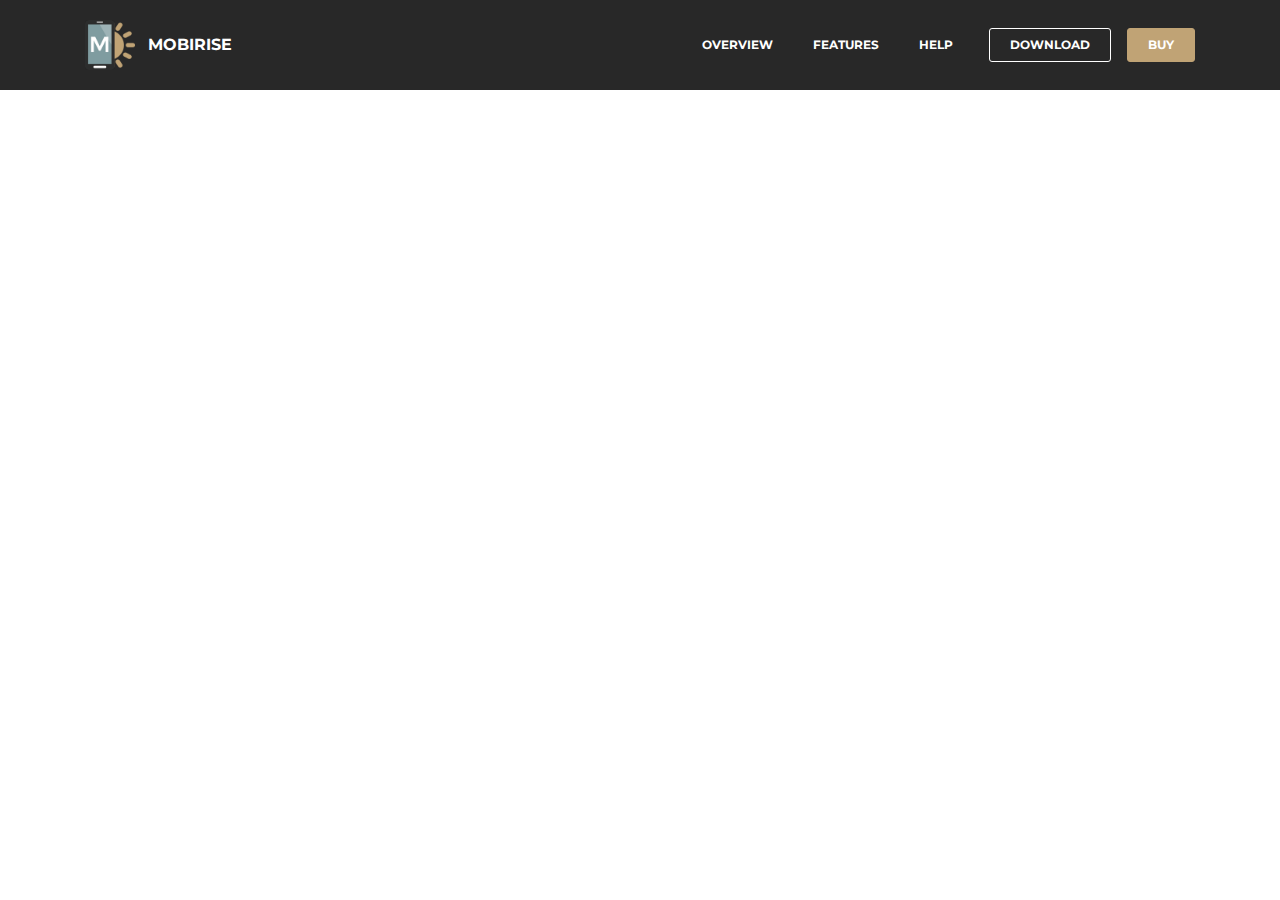
==== commit b90b79a2: "create github pages" ====
--- a/index.html
+++ b/index.html
@@ -6,72 +6,67 @@
   <meta http-equiv="X-UA-Compatible" content="IE=edge">
   <meta name="generator" content="Mobirise v4.7.1, mobirise.com">
   <meta name="viewport" content="width=device-width, initial-scale=1, minimum-scale=1">
-  <link rel="shortcut icon" href="assets/images/logo4.png" type="image/x-icon">
+  <link rel="shortcut icon" href="assets/images/logo.png" type="image/x-icon">
   <meta name="description" content="">
   <title>Home</title>
-  <link rel="stylesheet" href="assets/web/assets/mobirise-icons/mobirise-icons.css">
+  <link rel="stylesheet" href="https://fonts.googleapis.com/css?family=Montserrat:400,700">
+  <link rel="stylesheet" href="https://fonts.googleapis.com/css?family=Raleway:100,100i,200,200i,300,300i,400,400i,500,500i,600,600i,700,700i,800,800i,900,900i">
+  <link rel="stylesheet" href="https://fonts.googleapis.com/css?family=Lora:400,700,400italic,700italic&subset=latin">
   <link rel="stylesheet" href="assets/tether/tether.min.css">
   <link rel="stylesheet" href="assets/bootstrap/css/bootstrap.min.css">
-  <link rel="stylesheet" href="assets/bootstrap/css/bootstrap-grid.min.css">
-  <link rel="stylesheet" href="assets/bootstrap/css/bootstrap-reboot.min.css">
+  <link rel="stylesheet" href="assets/dropdown/css/style.css">
+  <link rel="stylesheet" href="assets/animate.css/animate.min.css">
   <link rel="stylesheet" href="assets/theme/css/style.css">
-  <link rel="stylesheet" href="assets/gallery/style.css">
   <link rel="stylesheet" href="assets/mobirise/css/mbr-additional.css" type="text/css">
   
   
   
 </head>
 <body>
-  <section class="header6 cid-qI3KSvszDz mbr-fullscreen" data-bg-video="http://www.youtube.com/watch?v=uNCr7NdOJgw" id="header6-h">
+  <section id="ext_menu-3" data-rv-view="62">
 
-    
+    <nav class="navbar navbar-dropdown navbar-fixed-top">
+        <div class="container">
 
-    <div class="mbr-overlay" style="opacity: 0.2; background-color: rgb(0, 0, 0);">
-    </div>
+            <div class="mbr-table">
+                <div class="mbr-table-cell">
 
-    <div class="container">
-        <div class="row justify-content-md-center">
-            <div class="mbr-white col-md-10">
-                <h1 class="mbr-section-title align-center mbr-bold pb-3 mbr-fonts-style display-1"><span style="font-weight: normal;">Roman Aspeek Bloor</span></h1>
-                <p class="mbr-text align-center pb-3 mbr-fonts-style display-5"></p>
-                
+                    <div class="navbar-brand">
+                        <a href="https://mobirise.com" class="navbar-logo"><img src="assets/images/logo.png" alt="Mobirise"></a>
+                        <a class="navbar-caption" href="https://mobirise.com">MOBIRISE</a>
+                    </div>
+
+                </div>
+                <div class="mbr-table-cell">
+
+                    <button class="navbar-toggler pull-xs-right hidden-md-up" type="button" data-toggle="collapse" data-target="#exCollapsingNavbar">
+                        <div class="hamburger-icon"></div>
+                    </button>
+
+                    <ul class="nav-dropdown collapse pull-xs-right nav navbar-nav navbar-toggleable-sm" id="exCollapsingNavbar"><li class="nav-item"><a class="nav-link link" href="https://mobirise.com/">OVERVIEW</a></li><li class="nav-item"><a class="nav-link link" href="page1.html">FEATURES</a></li><li class="nav-item"><a class="nav-link link" href="https://mobirise.com/">HELP</a></li><li class="nav-item nav-btn"><a class="nav-link btn btn-white btn-white-outline" href="https://mobirise.com/">DOWNLOAD</a></li><li class="nav-item nav-btn"><a class="nav-link btn btn-primary" href="https://mobirise.com/">BUY</a></li></ul>
+                    <button hidden="" class="navbar-toggler navbar-close" type="button" data-toggle="collapse" data-target="#exCollapsingNavbar">
+                        <div class="close-icon"></div>
+                    </button>
+
+                </div>
             </div>
+
         </div>
-    </div>
-
-    <div class="mbr-arrow hidden-sm-down" aria-hidden="true">
-        <a href="#next">
-            <i class="mbri-down mbr-iconfont"></i>
-        </a>
-    </div>
-</section>
-
-<section class="engine"><a href="https://mobirise.ws">Mobirise</a></section><section class="mbr-gallery mbr-slider-carousel cid-qI3LaeyQ13" id="gallery1-j">
-
-    
-
-    <div>
-        <div><!-- Filter --><!-- Gallery --><div class="mbr-gallery-row"><div class="mbr-gallery-layout-default"><div><div><div class="mbr-gallery-item mbr-gallery-item--p1" data-video-url="false" data-tags="Animated"><div href="#lb-gallery1-j" data-slide-to="0" data-toggle="modal"><img src="assets/images/gallery07.jpg" alt=""><span class="icon-focus"></span><span class="mbr-gallery-title mbr-fonts-style display-7"></span></div></div><div class="mbr-gallery-item mbr-gallery-item--p1" data-video-url="false" data-tags="Animated"><div href="#lb-gallery1-j" data-slide-to="1" data-toggle="modal"><img src="assets/images/gallery07.jpg" alt=""><span class="icon-focus"></span><span class="mbr-gallery-title mbr-fonts-style display-7">Type caption here</span></div></div><div class="mbr-gallery-item mbr-gallery-item--p1" data-video-url="false" data-tags="Animated"><div href="#lb-gallery1-j" data-slide-to="2" data-toggle="modal"><img src="assets/images/gallery07.jpg" alt=""><span class="icon-focus"></span><span class="mbr-gallery-title mbr-fonts-style display-7">Type caption here</span></div></div><div class="mbr-gallery-item mbr-gallery-item--p1" data-video-url="false" data-tags="Animated"><div href="#lb-gallery1-j" data-slide-to="3" data-toggle="modal"><img src="assets/images/gallery07.jpg" alt=""><span class="icon-focus"></span><span class="mbr-gallery-title mbr-fonts-style display-7">Type caption here</span></div></div></div></div><div class="clearfix"></div></div></div><!-- Lightbox --><div data-app-prevent-settings="" class="mbr-slider modal fade carousel slide" tabindex="-1" data-keyboard="true" data-interval="false" id="lb-gallery1-j"><div class="modal-dialog"><div class="modal-content"><div class="modal-body"><div class="carousel-inner"><div class="carousel-item"><img src="assets/images/gallery07.jpg" alt=""></div><div class="carousel-item"><img src="assets/images/gallery07.jpg" alt=""></div><div class="carousel-item"><img src="assets/images/gallery07.jpg" alt=""></div><div class="carousel-item active"><img src="assets/images/gallery07.jpg" alt=""></div></div><a class="carousel-control carousel-control-prev" role="button" data-slide="prev" href="#lb-gallery1-j"><span class="mbri-left mbr-iconfont" aria-hidden="true"></span><span class="sr-only">Previous</span></a><a class="carousel-control carousel-control-next" role="button" data-slide="next" href="#lb-gallery1-j"><span class="mbri-right mbr-iconfont" aria-hidden="true"></span><span class="sr-only">Next</span></a><a class="close" href="#" role="button" data-dismiss="modal"><span class="sr-only">Close</span></a></div></div></div></div></div>
-    </div>
+    </nav>
 
 </section>
 
 
-  <script src="assets/web/assets/jquery/jquery.min.js"></script>
-  <script src="assets/popper/popper.min.js"></script>
+  <section class="engine"><a href="https://mobirise.ws/i">build free website</a></section><script src="assets/web/assets/jquery/jquery.min.js"></script>
   <script src="assets/tether/tether.min.js"></script>
   <script src="assets/bootstrap/js/bootstrap.min.js"></script>
-  <script src="assets/smoothscroll/smooth-scroll.js"></script>
-  <script src="assets/ytplayer/jquery.mb.ytplayer.min.js"></script>
-  <script src="assets/bootstrapcarouselswipe/bootstrap-carousel-swipe.js"></script>
-  <script src="assets/masonry/masonry.pkgd.min.js"></script>
-  <script src="assets/imagesloaded/imagesloaded.pkgd.min.js"></script>
-  <script src="assets/vimeoplayer/jquery.mb.vimeo_player.js"></script>
+  <script src="assets/viewport-checker/jquery.viewportchecker.js"></script>
+  <script src="assets/smooth-scroll/smooth-scroll.js"></script>
+  <script src="assets/dropdown/js/script.min.js"></script>
+  <script src="assets/touch-swipe/jquery.touch-swipe.min.js"></script>
   <script src="assets/theme/js/script.js"></script>
-  <script src="assets/gallery/player.min.js"></script>
-  <script src="assets/gallery/script.js"></script>
-  <script src="assets/slidervideo/script.js"></script>
   
   
-</body>
+  <input name="animation" type="hidden">
+  </body>
 </html>--- a/assets/dropdown/css/style.css
+++ b/assets/dropdown/css/style.css
@@ -0,0 +1,283 @@
+.navbar-dropdown {
+  left: 0;
+  padding: 0;
+  position: absolute;
+  right: 0;
+  top: 0;
+  transition: all 0.45s ease;
+  z-index: 1030; }
+  .navbar-dropdown .navbar-brand {
+    float: none;
+    font-size: 0;
+    padding: 1.25rem 0;
+    position: relative;
+    transition: padding 0.25s ease;
+    white-space: nowrap; }
+    .navbar-dropdown .navbar-brand::before {
+      content: "";
+      display: inline-block;
+      height: 100%;
+      vertical-align: middle; }
+  .navbar-dropdown .navbar-logo,
+  .navbar-dropdown .navbar-caption {
+    display: inline-block;
+    vertical-align: middle; }
+  .navbar-dropdown .navbar-logo {
+    margin-right: 0.8rem;
+    transition: margin 0.3s ease-in-out; }
+    .navbar-dropdown .navbar-logo img {
+      height: 3.125rem;
+      transition: all 0.3s ease-in-out; }
+  .navbar-dropdown .mbr-table-cell {
+    height: 5.625rem; }
+  .navbar-dropdown .navbar-caption {
+    font-family: "Montserrat";
+    font-size: 1rem;
+    font-weight: 700;
+    white-space: normal; }
+    .navbar-dropdown .navbar-caption, .navbar-dropdown .navbar-caption:hover {
+      color: inherit;
+      text-decoration: none; }
+  .navbar-dropdown.navbar-fixed-top {
+    position: fixed; }
+  .navbar-dropdown.bg-color.transparent {
+    background: none !important; }
+  .navbar-dropdown.navbar-short .navbar-brand {
+    padding: 0.625rem 0; }
+  .navbar-dropdown.navbar-short .navbar-logo {
+    margin-right: 0.5rem; }
+    .navbar-dropdown.navbar-short .navbar-logo img {
+      height: 2.375rem; }
+  .navbar-dropdown.navbar-short .mbr-table-cell {
+    height: 3.625rem; }
+  .navbar-dropdown .navbar-close {
+    left: 0.6875rem;
+    position: fixed;
+    top: 0.75rem;
+    z-index: 1000; }
+  .navbar-dropdown.opened {
+    background: none !important; }
+    .navbar-dropdown.opened .navbar-brand,
+    .navbar-dropdown.opened .navbar-toggler {
+      display: none; }
+  .navbar-dropdown .hamburger-icon {
+    content: "";
+    width: 16px;
+    -webkit-box-shadow: 0 -6px 0 1px,0 0 0 1px,0 6px 0 1px;
+    -moz-box-shadow: 0 -6px 0 1px,0 0 0 1px,0 6px 0 1px;
+    box-shadow: 0 -6px 0 1px,0 0 0 1px,0 6px 0 1px; }
+  .navbar-dropdown .close-icon {
+    position: relative;
+    width: 21px;
+    height: 21px;
+    overflow: hidden; }
+    .navbar-dropdown .close-icon::before, .navbar-dropdown .close-icon::after {
+      content: '';
+      position: absolute;
+      height: 2px;
+      width: 100%;
+      top: 50%;
+      left: 0;
+      margin-top: -1px; }
+    .navbar-dropdown .close-icon::before {
+      transform: rotate(45deg);
+      -ms-transform: rotate(45deg);
+      -webkit-transform: rotate(45deg); }
+    .navbar-dropdown .close-icon::after {
+      transform: rotate(-45deg);
+      -ms-transform: rotate(-45deg);
+      -webkit-transform: rotate(-45deg); }
+
+.dropdown-menu .dropdown-toggle[data-toggle="dropdown-submenu"]::after {
+  border-bottom: 0.35em solid transparent;
+  border-left: 0.35em solid;
+  border-right: 0;
+  border-top: 0.35em solid transparent;
+  margin-left: 0.3rem; }
+
+.dropdown-menu .dropdown-item:focus {
+  outline: 0; }
+
+.nav-dropdown {
+  display: table !important;
+  font-family: "Montserrat";
+  font-size: 0.75rem;
+  font-weight: 700;
+  height: auto !important; }
+  .nav-dropdown .nav-item {
+    display: table-cell;
+    float: none;
+    vertical-align: middle; }
+  .nav-dropdown .nav-btn {
+    padding-left: 1rem; }
+  .nav-dropdown .link {
+    margin: 1.667em;
+    padding: 0;
+    transition: color .2s ease-in-out; }
+    .nav-dropdown .link.dropdown-toggle {
+      margin-right: 2.583em; }
+      .nav-dropdown .link.dropdown-toggle::after {
+        margin-left: .25rem;
+        border-top: 0.35em solid;
+        border-right: 0.35em solid transparent;
+        border-left: 0.35em solid transparent;
+        border-bottom: 0; }
+      .nav-dropdown .link.dropdown-toggle::after {
+        display: block;
+        margin-top: -0.1667em;
+        position: absolute;
+        right: 1.3333em;
+        top: 50%; }
+      .nav-dropdown .link.dropdown-toggle[aria-expanded="true"] {
+        margin: 0;
+        padding: 1.667em 2.583em 1.667em 1.667em; }
+  .nav-dropdown .link::after,
+  .nav-dropdown .dropdown-item::after {
+    color: inherit; }
+  .nav-dropdown .btn {
+    font-size: 0.75rem;
+    font-weight: 700;
+    letter-spacing: 0;
+    margin-bottom: 0;
+    padding-left: 1.25rem;
+    padding-right: 1.25rem; }
+  .nav-dropdown .dropdown-menu {
+    border-radius: 0;
+    border: 0;
+    left: 0;
+    margin: 0;
+    padding-bottom: 1.25rem;
+    padding-top: 1.25rem; }
+  .nav-dropdown .dropdown-submenu {
+    left: 100%;
+    margin-left: 0.125rem;
+    margin-top: -1.25rem;
+    top: 0; }
+  .nav-dropdown .dropdown-item {
+    font-size: 0.8125rem;
+    font-weight: 500;
+    line-height: 2;
+    padding: 0.3846em 4.615em 0.3846em 1.5385em;
+    position: relative;
+    transition: color .2s ease-in-out, background-color .2s ease-in-out; }
+    .nav-dropdown .dropdown-item::after {
+      margin-top: -0.3077em;
+      position: absolute;
+      right: 1.1538em;
+      top: 50%; }
+    .nav-dropdown .dropdown-item:focus, .nav-dropdown .dropdown-item:hover {
+      background: none; }
+
+@media (max-width: 767px) {
+  .nav-dropdown.navbar-toggleable-sm {
+    bottom: 0;
+    display: none;
+    left: 0;
+    overflow-x: hidden;
+    position: fixed;
+    top: 0;
+    transform: translateX(-100%);
+    -ms-transform: translateX(-100%);
+    -webkit-transform: translateX(-100%);
+    width: 18.75rem;
+    z-index: 999; } }
+.nav-dropdown.navbar-toggleable-xl {
+  bottom: 0;
+  display: none;
+  left: 0;
+  overflow-x: hidden;
+  position: fixed;
+  top: 0;
+  transform: translateX(-100%);
+  -ms-transform: translateX(-100%);
+  -webkit-transform: translateX(-100%);
+  width: 18.75rem;
+  z-index: 999; }
+
+.nav-dropdown-sm {
+  display: block !important;
+  overflow-x: hidden;
+  overflow: auto;
+  padding-top: 3.875rem; }
+  .nav-dropdown-sm::after {
+    content: "";
+    display: block;
+    height: 3rem;
+    width: 100%; }
+  .nav-dropdown-sm.collapse.in ~ .navbar-close {
+    display: block !important; }
+  .nav-dropdown-sm.collapsing, .nav-dropdown-sm.collapse.in {
+    transform: translateX(0);
+    -ms-transform: translateX(0);
+    -webkit-transform: translateX(0);
+    transition: all 0.25s ease-out;
+    -webkit-transition: all 0.25s ease-out; }
+  .nav-dropdown-sm.collapsing[aria-expanded="false"] {
+    transform: translateX(-100%);
+    -ms-transform: translateX(-100%);
+    -webkit-transform: translateX(-100%); }
+  .nav-dropdown-sm .nav-item {
+    display: block;
+    margin-left: 0 !important;
+    padding-left: 0; }
+  .nav-dropdown-sm .link,
+  .nav-dropdown-sm .dropdown-item {
+    border-top: 1px dotted rgba(255, 255, 255, 0.1);
+    font-size: 0.8125rem;
+    line-height: 1.6;
+    margin: 0 !important;
+    padding: 0.875rem 2.4rem 0.875rem 1.5625rem !important;
+    position: relative;
+    white-space: normal; }
+    .nav-dropdown-sm .link:focus, .nav-dropdown-sm .link:hover,
+    .nav-dropdown-sm .dropdown-item:focus,
+    .nav-dropdown-sm .dropdown-item:hover {
+      background: rgba(0, 0, 0, 0.2) !important; }
+  .nav-dropdown-sm .nav-btn {
+    position: relative;
+    padding: 1.5625rem 1.5625rem 0 1.5625rem; }
+    .nav-dropdown-sm .nav-btn::before {
+      border-top: 1px dotted rgba(255, 255, 255, 0.1);
+      content: "";
+      left: 0;
+      position: absolute;
+      top: 0;
+      width: 100%; }
+    .nav-dropdown-sm .nav-btn + .nav-btn {
+      padding-top: 0.625rem; }
+      .nav-dropdown-sm .nav-btn + .nav-btn::before {
+        display: none; }
+  .nav-dropdown-sm .btn {
+    padding: 0.625rem 0; }
+  .nav-dropdown-sm .dropdown-toggle::after {
+    position: absolute;
+    right: 1.25rem;
+    top: 50%;
+    margin-top: -0.154em; }
+  .nav-dropdown-sm .dropdown-toggle[data-toggle="dropdown-submenu"]::after {
+    margin-left: .25rem;
+    border-top: 0.35em solid;
+    border-right: 0.35em solid transparent;
+    border-left: 0.35em solid transparent;
+    border-bottom: 0; }
+  .nav-dropdown-sm .dropdown-toggle[data-toggle="dropdown-submenu"][aria-expanded="true"]::after {
+    border-top: 0;
+    border-right: 0.35em solid transparent;
+    border-left: 0.35em solid transparent;
+    border-bottom: 0.35em solid; }
+  .nav-dropdown-sm .dropdown-menu {
+    margin: 0;
+    padding: 0;
+    position: relative;
+    top: 0;
+    left: 0;
+    width: 100%;
+    border: 0;
+    float: none;
+    border-radius: 0;
+    background: none; }
+
+.is-builder .nav-dropdown.collapsing {
+  transition: none !important; }
+
+/*# sourceMappingURL=style.css.map */
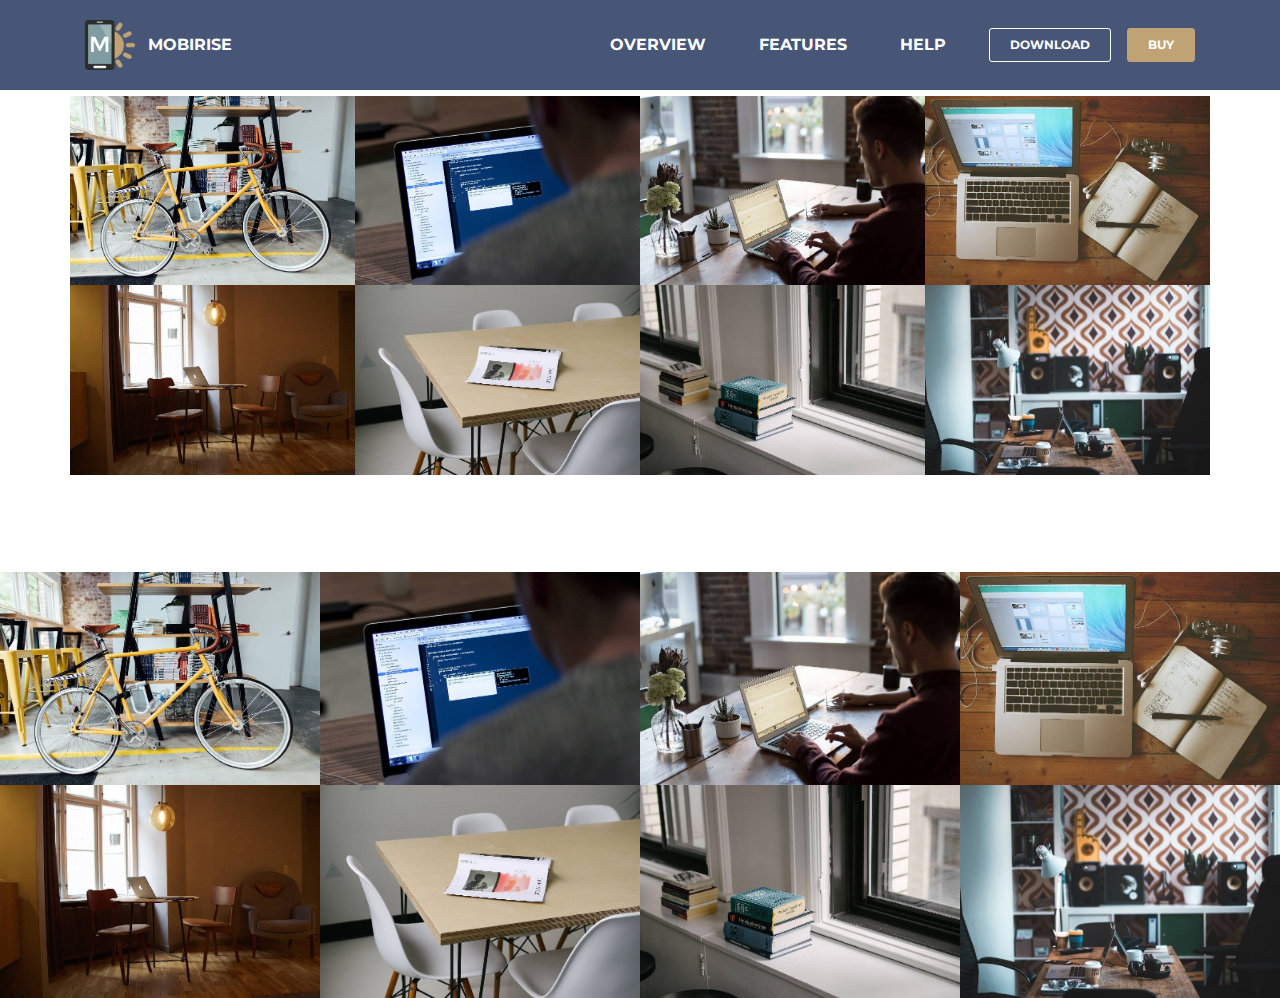
==== commit 8721059d: "create github pages" ====
--- a/index.html
+++ b/index.html
@@ -9,6 +9,7 @@
   <link rel="shortcut icon" href="assets/images/logo.png" type="image/x-icon">
   <meta name="description" content="">
   <title>Home</title>
+  <link rel="stylesheet" href="assets/et-line-font-plugin/style.css">
   <link rel="stylesheet" href="https://fonts.googleapis.com/css?family=Montserrat:400,700">
   <link rel="stylesheet" href="https://fonts.googleapis.com/css?family=Raleway:100,100i,200,200i,300,300i,400,400i,500,500i,600,600i,700,700i,800,800i,900,900i">
   <link rel="stylesheet" href="https://fonts.googleapis.com/css?family=Lora:400,700,400italic,700italic&subset=latin">
@@ -17,6 +18,7 @@
   <link rel="stylesheet" href="assets/dropdown/css/style.css">
   <link rel="stylesheet" href="assets/animate.css/animate.min.css">
   <link rel="stylesheet" href="assets/theme/css/style.css">
+  <link rel="stylesheet" href="assets/mobirise-gallery/style.css">
   <link rel="stylesheet" href="assets/mobirise/css/mbr-additional.css" type="text/css">
   
   
@@ -56,15 +58,304 @@
 
 </section>
 
-
-  <section class="engine"><a href="https://mobirise.ws/i">build free website</a></section><script src="assets/web/assets/jquery/jquery.min.js"></script>
+<section class="engine"><a href="https://mobirise.ws/l">free html site builder</a></section><section class="mbr-gallery mbr-section mbr-section-nopadding mbr-slider-carousel mbr-after-navbar" data-filter="false" id="gallery2-7" data-rv-view="105" style="padding-top: 6rem; padding-bottom: 6rem;">
+    <!-- Filter -->
+    
+
+    <!-- Gallery -->
+    <div class="mbr-gallery-row container">
+        <div class=" mbr-gallery-layout-default">
+            <div>
+                <div>
+                    <div class="mbr-gallery-item mbr-gallery-item__mobirise3 mbr-gallery-item--p0" data-video-url="false" data-tags="Awesome">
+                        <div href="#lb-gallery2-7" data-slide-to="0" data-toggle="modal">
+                            
+                            
+
+                            <img src="assets/images/bike-small.jpg" alt="" title="">
+                            
+                            <span class="icon-focus"></span>
+                            
+                        </div>
+                    </div><div class="mbr-gallery-item mbr-gallery-item__mobirise3 mbr-gallery-item--p0" data-video-url="false" data-tags="Responsive">
+                        <div href="#lb-gallery2-7" data-slide-to="1" data-toggle="modal">
+                            
+                            
+
+                            <img src="assets/images/code-man-small.jpg" alt="" title="">
+                            
+                            <span class="icon-focus"></span>
+                            
+                        </div>
+                    </div><div class="mbr-gallery-item mbr-gallery-item__mobirise3 mbr-gallery-item--p0" data-video-url="false" data-tags="Creative">
+                        <div href="#lb-gallery2-7" data-slide-to="2" data-toggle="modal">
+                            
+                            
+
+                            <img src="assets/images/coworkers-small.jpg" alt="" title="">
+                            
+                            <span class="icon-focus"></span>
+                            
+                        </div>
+                    </div><div class="mbr-gallery-item mbr-gallery-item__mobirise3 mbr-gallery-item--p0" data-video-url="false" data-tags="Animated">
+                        <div href="#lb-gallery2-7" data-slide-to="3" data-toggle="modal">
+                            
+                            
+
+                            <img src="assets/images/desktop-small.jpg" alt="" title="">
+                            
+                            <span class="icon-focus"></span>
+                            
+                        </div>
+                    </div><div class="mbr-gallery-item mbr-gallery-item__mobirise3 mbr-gallery-item--p0" data-video-url="false" data-tags="Awesome">
+                        <div href="#lb-gallery2-7" data-slide-to="4" data-toggle="modal">
+                            
+                            
+
+                            <img src="assets/images/room-laptop-small.jpg" alt="" title="">
+                            
+                            <span class="icon-focus"></span>
+                            
+                        </div>
+                    </div><div class="mbr-gallery-item mbr-gallery-item__mobirise3 mbr-gallery-item--p0" data-video-url="false" data-tags="Beautiful">
+                        <div href="#lb-gallery2-7" data-slide-to="5" data-toggle="modal">
+                            
+                            
+
+                            <img src="assets/images/table-small.jpg" alt="" title="">
+                            
+                            <span class="icon-focus"></span>
+                            
+                        </div>
+                    </div><div class="mbr-gallery-item mbr-gallery-item__mobirise3 mbr-gallery-item--p0" data-video-url="false" data-tags="Responsive">
+                        <div href="#lb-gallery2-7" data-slide-to="6" data-toggle="modal">
+                            
+                            
+
+                            <img src="assets/images/windows-books-small.jpg" alt="" title="">
+                            
+                            <span class="icon-focus"></span>
+                            
+                        </div>
+                    </div><div class="mbr-gallery-item mbr-gallery-item__mobirise3 mbr-gallery-item--p0" data-video-url="false" data-tags="Animated">
+                        <div href="#lb-gallery2-7" data-slide-to="7" data-toggle="modal">
+                            
+                            
+
+                            <img src="assets/images/working-area-small.jpg" alt="" title="">
+                            
+                            <span class="icon-focus"></span>
+                            
+                        </div>
+                    </div>
+                </div>
+            </div>
+            <div class="clearfix"></div>
+        </div>
+    </div>
+
+    <!-- Lightbox -->
+    <div data-app-prevent-settings="" class="mbr-slider modal fade carousel slide" tabindex="-1" data-keyboard="true" data-interval="false" id="lb-gallery2-7">
+        <div class="modal-dialog">
+            <div class="modal-content">
+                <div class="modal-body">
+                    <ol class="carousel-indicators">
+                        <li data-app-prevent-settings="" data-target="#lb-gallery2-7" class=" active" data-slide-to="0"></li><li data-app-prevent-settings="" data-target="#lb-gallery2-7" data-slide-to="1"></li><li data-app-prevent-settings="" data-target="#lb-gallery2-7" data-slide-to="2"></li><li data-app-prevent-settings="" data-target="#lb-gallery2-7" data-slide-to="3"></li><li data-app-prevent-settings="" data-target="#lb-gallery2-7" data-slide-to="4"></li><li data-app-prevent-settings="" data-target="#lb-gallery2-7" data-slide-to="5"></li><li data-app-prevent-settings="" data-target="#lb-gallery2-7" data-slide-to="6"></li><li data-app-prevent-settings="" data-target="#lb-gallery2-7" data-slide-to="7"></li>
+                    </ol>
+                    <div class="carousel-inner">
+                        <div class="carousel-item active">
+                            <img src="assets/images/bike.jpg" alt="" title="">
+                        </div><div class="carousel-item">
+                            <img src="assets/images/code-man.jpg" alt="" title="">
+                        </div><div class="carousel-item">
+                            <img src="assets/images/coworkers.jpg" alt="" title="">
+                        </div><div class="carousel-item">
+                            <img src="assets/images/desktop.jpg" alt="" title="">
+                        </div><div class="carousel-item">
+                            <img src="assets/images/room-laptop.jpg" alt="" title="">
+                        </div><div class="carousel-item">
+                            <img src="assets/images/table.jpg" alt="" title="">
+                        </div><div class="carousel-item">
+                            <img src="assets/images/windows-books.jpg" alt="" title="">
+                        </div><div class="carousel-item">
+                            <img src="assets/images/working-area.jpg" alt="" title="">
+                        </div>
+                    </div>
+                    <a class="left carousel-control" role="button" data-slide="prev" href="#lb-gallery2-7">
+                        <span class="icon-prev" aria-hidden="true"></span>
+                        <span class="sr-only">Previous</span>
+                    </a>
+                    <a class="right carousel-control" role="button" data-slide="next" href="#lb-gallery2-7">
+                        <span class="icon-next" aria-hidden="true"></span>
+                        <span class="sr-only">Next</span>
+                    </a>
+
+                    <a class="close" href="#" role="button" data-dismiss="modal">
+                        <span aria-hidden="true">×</span>
+                        <span class="sr-only">Close</span>
+                    </a>
+                </div>
+            </div>
+        </div>
+    </div>
+</section>
+
+<section class="mbr-gallery mbr-section mbr-section-nopadding mbr-slider-carousel" data-filter="false" id="gallery1-8" data-rv-view="140" style="background-color: rgb(255, 255, 255); padding-top: 0rem; padding-bottom: 0rem;">
+    <!-- Filter -->
+    
+
+    <!-- Gallery -->
+    <div class="mbr-gallery-row">
+        <div class=" mbr-gallery-layout-default">
+            <div>
+                <div>
+                    <div class="mbr-gallery-item mbr-gallery-item__mobirise3 mbr-gallery-item--p0" data-video-url="false" data-tags="Awesome">
+                        <div href="#lb-gallery1-8" data-slide-to="0" data-toggle="modal">
+                            
+                            
+
+                            <img src="assets/images/bike-small.jpg" alt="" title="">
+                            
+                            <span class="icon-focus"></span>
+                            
+                        </div>
+                    </div><div class="mbr-gallery-item mbr-gallery-item__mobirise3 mbr-gallery-item--p0" data-video-url="false" data-tags="Responsive">
+                        <div href="#lb-gallery1-8" data-slide-to="1" data-toggle="modal">
+                            
+                            
+
+                            <img src="assets/images/code-man-small.jpg" alt="" title="">
+                            
+                            <span class="icon-focus"></span>
+                            
+                        </div>
+                    </div><div class="mbr-gallery-item mbr-gallery-item__mobirise3 mbr-gallery-item--p0" data-video-url="false" data-tags="Creative">
+                        <div href="#lb-gallery1-8" data-slide-to="2" data-toggle="modal">
+                            
+                            
+
+                            <img src="assets/images/coworkers-small.jpg" alt="" title="">
+                            
+                            <span class="icon-focus"></span>
+                            
+                        </div>
+                    </div><div class="mbr-gallery-item mbr-gallery-item__mobirise3 mbr-gallery-item--p0" data-video-url="false" data-tags="Animated">
+                        <div href="#lb-gallery1-8" data-slide-to="3" data-toggle="modal">
+                            
+                            
+
+                            <img src="assets/images/desktop-small.jpg" alt="" title="">
+                            
+                            <span class="icon-focus"></span>
+                            
+                        </div>
+                    </div><div class="mbr-gallery-item mbr-gallery-item__mobirise3 mbr-gallery-item--p0" data-video-url="false" data-tags="Awesome">
+                        <div href="#lb-gallery1-8" data-slide-to="4" data-toggle="modal">
+                            
+                            
+
+                            <img src="assets/images/room-laptop-small.jpg" alt="" title="">
+                            
+                            <span class="icon-focus"></span>
+                            
+                        </div>
+                    </div><div class="mbr-gallery-item mbr-gallery-item__mobirise3 mbr-gallery-item--p0" data-video-url="false" data-tags="Beautiful">
+                        <div href="#lb-gallery1-8" data-slide-to="5" data-toggle="modal">
+                            
+                            
+
+                            <img src="assets/images/table-small.jpg" alt="" title="">
+                            
+                            <span class="icon-focus"></span>
+                            
+                        </div>
+                    </div><div class="mbr-gallery-item mbr-gallery-item__mobirise3 mbr-gallery-item--p0" data-video-url="false" data-tags="Responsive">
+                        <div href="#lb-gallery1-8" data-slide-to="6" data-toggle="modal">
+                            
+                            
+
+                            <img src="assets/images/windows-books-small.jpg" alt="" title="">
+                            
+                            <span class="icon-focus"></span>
+                            
+                        </div>
+                    </div><div class="mbr-gallery-item mbr-gallery-item__mobirise3 mbr-gallery-item--p0" data-video-url="false" data-tags="Animated">
+                        <div href="#lb-gallery1-8" data-slide-to="7" data-toggle="modal">
+                            
+                            
+
+                            <img src="assets/images/working-area-small.jpg" alt="" title="">
+                            
+                            <span class="icon-focus"></span>
+                            
+                        </div>
+                    </div>
+                </div>
+            </div>
+            <div class="clearfix"></div>
+        </div>
+    </div>
+
+    <!-- Lightbox -->
+    <div data-app-prevent-settings="" class="mbr-slider modal fade carousel slide" tabindex="-1" data-keyboard="true" data-interval="false" id="lb-gallery1-8">
+        <div class="modal-dialog">
+            <div class="modal-content">
+                <div class="modal-body">
+                    <ol class="carousel-indicators">
+                        <li data-app-prevent-settings="" data-target="#lb-gallery1-8" class=" active" data-slide-to="0"></li><li data-app-prevent-settings="" data-target="#lb-gallery1-8" data-slide-to="1"></li><li data-app-prevent-settings="" data-target="#lb-gallery1-8" data-slide-to="2"></li><li data-app-prevent-settings="" data-target="#lb-gallery1-8" data-slide-to="3"></li><li data-app-prevent-settings="" data-target="#lb-gallery1-8" data-slide-to="4"></li><li data-app-prevent-settings="" data-target="#lb-gallery1-8" data-slide-to="5"></li><li data-app-prevent-settings="" data-target="#lb-gallery1-8" data-slide-to="6"></li><li data-app-prevent-settings="" data-target="#lb-gallery1-8" data-slide-to="7"></li>
+                    </ol>
+                    <div class="carousel-inner">
+                        <div class="carousel-item active">
+                            <img src="assets/images/bike.jpg" alt="" title="">
+                        </div><div class="carousel-item">
+                            <img src="assets/images/code-man.jpg" alt="" title="">
+                        </div><div class="carousel-item">
+                            <img src="assets/images/coworkers.jpg" alt="" title="">
+                        </div><div class="carousel-item">
+                            <img src="assets/images/desktop.jpg" alt="" title="">
+                        </div><div class="carousel-item">
+                            <img src="assets/images/room-laptop.jpg" alt="" title="">
+                        </div><div class="carousel-item">
+                            <img src="assets/images/table.jpg" alt="" title="">
+                        </div><div class="carousel-item">
+                            <img src="assets/images/windows-books.jpg" alt="" title="">
+                        </div><div class="carousel-item">
+                            <img src="assets/images/working-area.jpg" alt="" title="">
+                        </div>
+                    </div>
+                    <a class="left carousel-control" role="button" data-slide="prev" href="#lb-gallery1-8">
+                        <span class="icon-prev" aria-hidden="true"></span>
+                        <span class="sr-only">Previous</span>
+                    </a>
+                    <a class="right carousel-control" role="button" data-slide="next" href="#lb-gallery1-8">
+                        <span class="icon-next" aria-hidden="true"></span>
+                        <span class="sr-only">Next</span>
+                    </a>
+
+                    <a class="close" href="#" role="button" data-dismiss="modal">
+                        <span aria-hidden="true">×</span>
+                        <span class="sr-only">Close</span>
+                    </a>
+                </div>
+            </div>
+        </div>
+    </div>
+</section>
+
+
+  <script src="assets/web/assets/jquery/jquery.min.js"></script>
   <script src="assets/tether/tether.min.js"></script>
   <script src="assets/bootstrap/js/bootstrap.min.js"></script>
-  <script src="assets/viewport-checker/jquery.viewportchecker.js"></script>
   <script src="assets/smooth-scroll/smooth-scroll.js"></script>
   <script src="assets/dropdown/js/script.min.js"></script>
   <script src="assets/touch-swipe/jquery.touch-swipe.min.js"></script>
+  <script src="assets/bootstrap-carousel-swipe/bootstrap-carousel-swipe.js"></script>
+  <script src="assets/viewport-checker/jquery.viewportchecker.js"></script>
+  <script src="assets/masonry/masonry.pkgd.min.js"></script>
+  <script src="assets/imagesloaded/imagesloaded.pkgd.min.js"></script>
   <script src="assets/theme/js/script.js"></script>
+  <script src="assets/mobirise-gallery/player.min.js"></script>
+  <script src="assets/mobirise-gallery/script.js"></script>
   
   
   <input name="animation" type="hidden">
--- a/assets/et-line-font-plugin/style.css
+++ b/assets/et-line-font-plugin/style.css
@@ -0,0 +1,343 @@
+@font-face {
+	font-family: 'et-line';
+	src:url('fonts/et-line.eot');
+	src:url('fonts/et-line.eot?#iefix') format('embedded-opentype'),
+		url('fonts/et-line.woff') format('woff'),
+		url('fonts/et-line.ttf') format('truetype'),
+		url('fonts/et-line.svg#et-line') format('svg');
+	font-weight: normal;
+	font-style: normal;
+}
+
+/* Use the following CSS code if you want to use data attributes for inserting your icons */
+.etl-icon, [data-icon]:before {
+	font-family: 'et-line';
+	content: attr(data-icon);
+	speak: none;
+	font-weight: normal;
+	font-variant: normal;
+	text-transform: none;
+	line-height: 1;
+	-webkit-font-smoothing: antialiased;
+	-moz-osx-font-smoothing: grayscale;
+	display:inline-block;
+}
+
+/* Use the following CSS code if you want to have a class per icon */
+/*
+Instead of a list of all class selectors,
+you can use the generic selector below, but it's slower:
+[class*="icon-"] {
+*/
+.icon-mobile, .icon-laptop, .icon-desktop, .icon-tablet, .icon-phone, .icon-document, .icon-documents, .icon-search, .icon-clipboard, .icon-newspaper, .icon-notebook, .icon-book-open, .icon-browser, .icon-calendar, .icon-presentation, .icon-picture, .icon-pictures, .icon-video, .icon-camera, .icon-printer, .icon-toolbox, .icon-briefcase, .icon-wallet, .icon-gift, .icon-bargraph, .icon-grid, .icon-expand, .icon-focus, .icon-edit, .icon-adjustments, .icon-ribbon, .icon-hourglass, .icon-lock, .icon-megaphone, .icon-shield, .icon-trophy, .icon-flag, .icon-map, .icon-puzzle, .icon-basket, .icon-envelope, .icon-streetsign, .icon-telescope, .icon-gears, .icon-key, .icon-paperclip, .icon-attachment, .icon-pricetags, .icon-lightbulb, .icon-layers, .icon-pencil, .icon-tools, .icon-tools-2, .icon-scissors, .icon-paintbrush, .icon-magnifying-glass, .icon-circle-compass, .icon-linegraph, .icon-mic, .icon-strategy, .icon-beaker, .icon-caution, .icon-recycle, .icon-anchor, .icon-profile-male, .icon-profile-female, .icon-bike, .icon-wine, .icon-hotairballoon, .icon-globe, .icon-genius, .icon-map-pin, .icon-dial, .icon-chat, .icon-heart, .icon-cloud, .icon-upload, .icon-download, .icon-target, .icon-hazardous, .icon-piechart, .icon-speedometer, .icon-global, .icon-compass, .icon-lifesaver, .icon-clock, .icon-aperture, .icon-quote, .icon-scope, .icon-alarmclock, .icon-refresh, .icon-happy, .icon-sad, .icon-facebook, .icon-twitter, .icon-googleplus, .icon-rss, .icon-tumblr, .icon-linkedin, .icon-dribbble {
+	font-family: 'et-line';
+	speak: none;
+	font-style: normal;
+	font-weight: normal;
+	font-variant: normal;
+	text-transform: none;
+	line-height: 1;
+	-webkit-font-smoothing: antialiased;
+	-moz-osx-font-smoothing: grayscale;
+	display:inline-block;
+}
+.icon-mobile:before {
+	content: "\e000";
+}
+.icon-laptop:before {
+	content: "\e001";
+}
+.icon-desktop:before {
+	content: "\e002";
+}
+.icon-tablet:before {
+	content: "\e003";
+}
+.icon-phone:before {
+	content: "\e004";
+}
+.icon-document:before {
+	content: "\e005";
+}
+.icon-documents:before {
+	content: "\e006";
+}
+.icon-search:before {
+	content: "\e007";
+}
+.icon-clipboard:before {
+	content: "\e008";
+}
+.icon-newspaper:before {
+	content: "\e009";
+}
+.icon-notebook:before {
+	content: "\e00a";
+}
+.icon-book-open:before {
+	content: "\e00b";
+}
+.icon-browser:before {
+	content: "\e00c";
+}
+.icon-calendar:before {
+	content: "\e00d";
+}
+.icon-presentation:before {
+	content: "\e00e";
+}
+.icon-picture:before {
+	content: "\e00f";
+}
+.icon-pictures:before {
+	content: "\e010";
+}
+.icon-video:before {
+	content: "\e011";
+}
+.icon-camera:before {
+	content: "\e012";
+}
+.icon-printer:before {
+	content: "\e013";
+}
+.icon-toolbox:before {
+	content: "\e014";
+}
+.icon-briefcase:before {
+	content: "\e015";
+}
+.icon-wallet:before {
+	content: "\e016";
+}
+.icon-gift:before {
+	content: "\e017";
+}
+.icon-bargraph:before {
+	content: "\e018";
+}
+.icon-grid:before {
+	content: "\e019";
+}
+.icon-expand:before {
+	content: "\e01a";
+}
+.icon-focus:before {
+	content: "\e01b";
+}
+.icon-edit:before {
+	content: "\e01c";
+}
+.icon-adjustments:before {
+	content: "\e01d";
+}
+.icon-ribbon:before {
+	content: "\e01e";
+}
+.icon-hourglass:before {
+	content: "\e01f";
+}
+.icon-lock:before {
+	content: "\e020";
+}
+.icon-megaphone:before {
+	content: "\e021";
+}
+.icon-shield:before {
+	content: "\e022";
+}
+.icon-trophy:before {
+	content: "\e023";
+}
+.icon-flag:before {
+	content: "\e024";
+}
+.icon-map:before {
+	content: "\e025";
+}
+.icon-puzzle:before {
+	content: "\e026";
+}
+.icon-basket:before {
+	content: "\e027";
+}
+.icon-envelope:before {
+	content: "\e028";
+}
+.icon-streetsign:before {
+	content: "\e029";
+}
+.icon-telescope:before {
+	content: "\e02a";
+}
+.icon-gears:before {
+	content: "\e02b";
+}
+.icon-key:before {
+	content: "\e02c";
+}
+.icon-paperclip:before {
+	content: "\e02d";
+}
+.icon-attachment:before {
+	content: "\e02e";
+}
+.icon-pricetags:before {
+	content: "\e02f";
+}
+.icon-lightbulb:before {
+	content: "\e030";
+}
+.icon-layers:before {
+	content: "\e031";
+}
+.icon-pencil:before {
+	content: "\e032";
+}
+.icon-tools:before {
+	content: "\e033";
+}
+.icon-tools-2:before {
+	content: "\e034";
+}
+.icon-scissors:before {
+	content: "\e035";
+}
+.icon-paintbrush:before {
+	content: "\e036";
+}
+.icon-magnifying-glass:before {
+	content: "\e037";
+}
+.icon-circle-compass:before {
+	content: "\e038";
+}
+.icon-linegraph:before {
+	content: "\e039";
+}
+.icon-mic:before {
+	content: "\e03a";
+}
+.icon-strategy:before {
+	content: "\e03b";
+}
+.icon-beaker:before {
+	content: "\e03c";
+}
+.icon-caution:before {
+	content: "\e03d";
+}
+.icon-recycle:before {
+	content: "\e03e";
+}
+.icon-anchor:before {
+	content: "\e03f";
+}
+.icon-profile-male:before {
+	content: "\e040";
+}
+.icon-profile-female:before {
+	content: "\e041";
+}
+.icon-bike:before {
+	content: "\e042";
+}
+.icon-wine:before {
+	content: "\e043";
+}
+.icon-hotairballoon:before {
+	content: "\e044";
+}
+.icon-globe:before {
+	content: "\e045";
+}
+.icon-genius:before {
+	content: "\e046";
+}
+.icon-map-pin:before {
+	content: "\e047";
+}
+.icon-dial:before {
+	content: "\e048";
+}
+.icon-chat:before {
+	content: "\e049";
+}
+.icon-heart:before {
+	content: "\e04a";
+}
+.icon-cloud:before {
+	content: "\e04b";
+}
+.icon-upload:before {
+	content: "\e04c";
+}
+.icon-download:before {
+	content: "\e04d";
+}
+.icon-target:before {
+	content: "\e04e";
+}
+.icon-hazardous:before {
+	content: "\e04f";
+}
+.icon-piechart:before {
+	content: "\e050";
+}
+.icon-speedometer:before {
+	content: "\e051";
+}
+.icon-global:before {
+	content: "\e052";
+}
+.icon-compass:before {
+	content: "\e053";
+}
+.icon-lifesaver:before {
+	content: "\e054";
+}
+.icon-clock:before {
+	content: "\e055";
+}
+.icon-aperture:before {
+	content: "\e056";
+}
+.icon-quote:before {
+	content: "\e057";
+}
+.icon-scope:before {
+	content: "\e058";
+}
+.icon-alarmclock:before {
+	content: "\e059";
+}
+.icon-refresh:before {
+	content: "\e05a";
+}
+.icon-happy:before {
+	content: "\e05b";
+}
+.icon-sad:before {
+	content: "\e05c";
+}
+.icon-facebook:before {
+	content: "\e05d";
+}
+.icon-twitter:before {
+	content: "\e05e";
+}
+.icon-googleplus:before {
+	content: "\e05f";
+}
+.icon-rss:before {
+	content: "\e060";
+}
+.icon-tumblr:before {
+	content: "\e061";
+}
+.icon-linkedin:before {
+	content: "\e062";
+}
+.icon-dribbble:before {
+	content: "\e063";
+}
--- a/assets/mobirise-gallery/style.css
+++ b/assets/mobirise-gallery/style.css
@@ -0,0 +1,213 @@
+.mbr-gallery .icon {
+  z-index: 100 !important;
+}
+
+.mbr-gallery .mbr-gallery-item>div:hover .icon-video,
+.mbr-gallery .mbr-gallery-item>div:hover .icon-focus {
+  opacity: 1;
+}
+
+.mbr-gallery .icon-video {
+  color: white;
+  opacity: 0;
+  position: absolute;
+  top: calc(50% - 24px);
+  left: calc(50% - 27px);
+  font-size: 3rem;
+  transition: .2s opacity ease-in-out;
+  z-index: 5;
+}
+
+.mbr-gallery .icon-video::before {
+  color: white;
+  content: "\e011";
+  position: absolute;
+}
+
+.mbr-gallery .icon-focus {
+  color: white;
+  opacity: 0;
+  position: absolute;
+  top: calc(50% - 24px);
+  left: calc(50% - 32px);
+  font-size: 3rem !important;
+  transition: .2s opacity ease-in-out;
+  z-index: 5;
+  font-family: 'et-line' !important;
+}
+
+.mbr-gallery .icon-focus::before {
+  content: '\e01b';
+  color: white;
+  position: absolute;
+}
+
+.mbr-gallery .mbr-gallery-item {
+  cursor: pointer;
+}
+
+.mbr-gallery .item-overlay {
+  position: absolute;
+  width: 60px;
+  font-size: 60px;
+  z-index: 10;
+  height: 60px;
+  top: calc(50% - 30px);
+  left: calc(50% - 30px);
+  cursor: pointer;
+  z-index: 5;
+}
+
+.mbr-gallery .mbr-gallery-item> div::before {
+  content: "";
+  position: absolute;
+  left: 0;
+  top: 0;
+  width: 100%;
+  height: 100%;
+  background: -webkit-linear-gradient(left, #554346, #45505b) !important;
+  background: -moz-linear-gradient(left, #554346, #45505b) !important;
+  background: -o-linear-gradient(left, #554346, #45505b) !important;
+  background: -ms-linear-gradient(left, #554346, #45505b) !important;
+  background: linear-gradient(left, #554346, #45505b) !important;
+  opacity: 0;
+  -webkit-transition: .2s opacity ease-in-out;
+  transition: .2s opacity ease-in-out;
+}
+
+.mbr-gallery .mbr-gallery-item:hover> div::before {
+  opacity: 0.5;
+}
+
+.mbr-gallery-row {
+  padding-left: 0px;
+  padding-right: 0px;
+}
+
+.mbr-gallery-item__hided {
+  position: absolute !important;
+  width: 0px !important;
+  height: 0px;
+  left: 0 !important;
+  padding: 0 !important;
+}
+
+.mbr-gallery-item__hided img {
+  display: none;
+}
+
+.mbr-gallery-item__hided span {
+  display: none;
+}
+
+.mbr-gallery-filter {
+  padding-top: 30px;
+  padding-bottom: 30px;
+  text-align: center;
+}
+.mbr-gallery-filter.gallery-filter__bg li{
+ color: white;
+}
+.mbr-gallery-filter.gallery-filter__bg .active{
+  color:black;
+  background-color: white;
+}
+
+.mbr-gallery-filter ul {
+  padding-left: 0px;
+  display: inline-block;
+  list-style: none;
+  margin-bottom: 0px;
+}
+
+.mbr-gallery-filter li {
+  font-size: 16px;
+  font-family: 'Raleway';
+  cursor: pointer;
+  color: #242424;
+  display: inline-block;
+  padding: 9px 30px 9px 30px;
+  border: 1px solid #e6e6e6;
+  transition: all 0.3s ease-out;
+}
+
+.mbr-gallery-filter li:hover {
+  background-color: #333333;
+  color: #c39f76;
+}
+
+.mbr-gallery-filter li.active {
+  color: white;
+  background-color: #333333;
+}
+
+.mbr-gallery-filter li.active:hover {
+  color: white;
+  background-color: #333333;
+}
+
+.mbr-gallery-item> div {
+  position: relative;
+}
+
+.mbr-gallery-item--p1 {
+  padding: 1rem;
+}
+
+.mbr-gallery-item--p2 {
+  padding: 2rem;
+}
+
+.mbr-gallery-item--p3 {
+  padding: 3rem;
+}
+
+.mbr-gallery-item--p4 {
+  padding: 4rem;
+}
+
+.mbr-gallery-item--p5 {
+  padding: 5rem;
+}
+
+.mbr-gallery-item--p6 {
+  padding: 6rem;
+}
+.mbr-gallery .mbr-gallery-item--p6, .mbr-gallery .mbr-gallery-item--p5,.mbr-gallery .mbr-gallery-item--p4{
+    width:50%;
+}
+@media(max-width:992px){
+     .mbr-gallery-item--p1 {
+    padding: 1rem;
+  }
+  .mbr-gallery-item--p2 {
+    padding: 2rem;
+  }
+  .mbr-gallery-item--p3 {
+    padding: 3rem;
+  }
+  .mbr-gallery-item--p4 {
+    padding: 3rem;
+  }
+  .mbr-gallery-item--p5 {
+    padding: 3rem;
+  }
+  .mbr-gallery-item--p6 {
+    padding: 3rem;
+  }
+}
+.video-container .mbr-background-video iframe {
+  width:100%;
+  height:100%;
+}
+@media(max-width:992px) and (min-width:400px) {
+
+  .mbr-gallery .mbr-gallery-item--p6, .mbr-gallery .mbr-gallery-item--p5, .mbr-gallery .mbr-gallery-item--p4, .mbr-gallery .mbr-gallery-item--p3, .mbr-gallery .mbr-gallery-item--p2 {
+    width: 50%;
+  }
+}
+@media(max-width:400px){
+    .mbr-gallery .mbr-gallery-item--p6, .mbr-gallery .mbr-gallery-item--p5, .mbr-gallery .mbr-gallery-item--p4, .mbr-gallery-item--p3{
+    width:100%;
+}
+}--- a/assets/mobirise/css/mbr-additional.css
+++ b/assets/mobirise/css/mbr-additional.css
@@ -429,11 +429,11 @@
   color: #ffffff;
 }
 #ext_menu-3 .link {
-  font-size: 0.75rem;
+  font-size: 1rem;
 }
 #ext_menu-3 .dropdown-item,
 #ext_menu-3 .nav-dropdown-sm .link {
-  font-size: 0.812rem;
+  font-size: 1.083rem;
 }
 #ext_menu-3 .link:hover,
 #ext_menu-3 .dropdown-item:hover,
@@ -443,19 +443,19 @@
 }
 #ext_menu-3 .link[aria-expanded="true"],
 #ext_menu-3 .dropdown-menu {
-  background: #0e0e0e;
+  background: #343e57;
 }
 #ext_menu-3 .nav-dropdown-sm .link:focus,
 #ext_menu-3 .nav-dropdown-sm .link:hover,
 #ext_menu-3 .nav-dropdown-sm .dropdown-item:focus,
 #ext_menu-3 .nav-dropdown-sm .dropdown-item:hover {
-  background: #202020!important;
+  background: #414e6d!important;
 }
 #ext_menu-3 .navbar,
 #ext_menu-3 .nav-dropdown-sm,
 #ext_menu-3 .nav-dropdown-sm .link[aria-expanded="true"],
 #ext_menu-3 .nav-dropdown-sm .dropdown-menu {
-  background: #282828;
+  background: #475577;
 }
 #ext_menu-3 .bg-color.transparent .link {
   color: #ffffff;
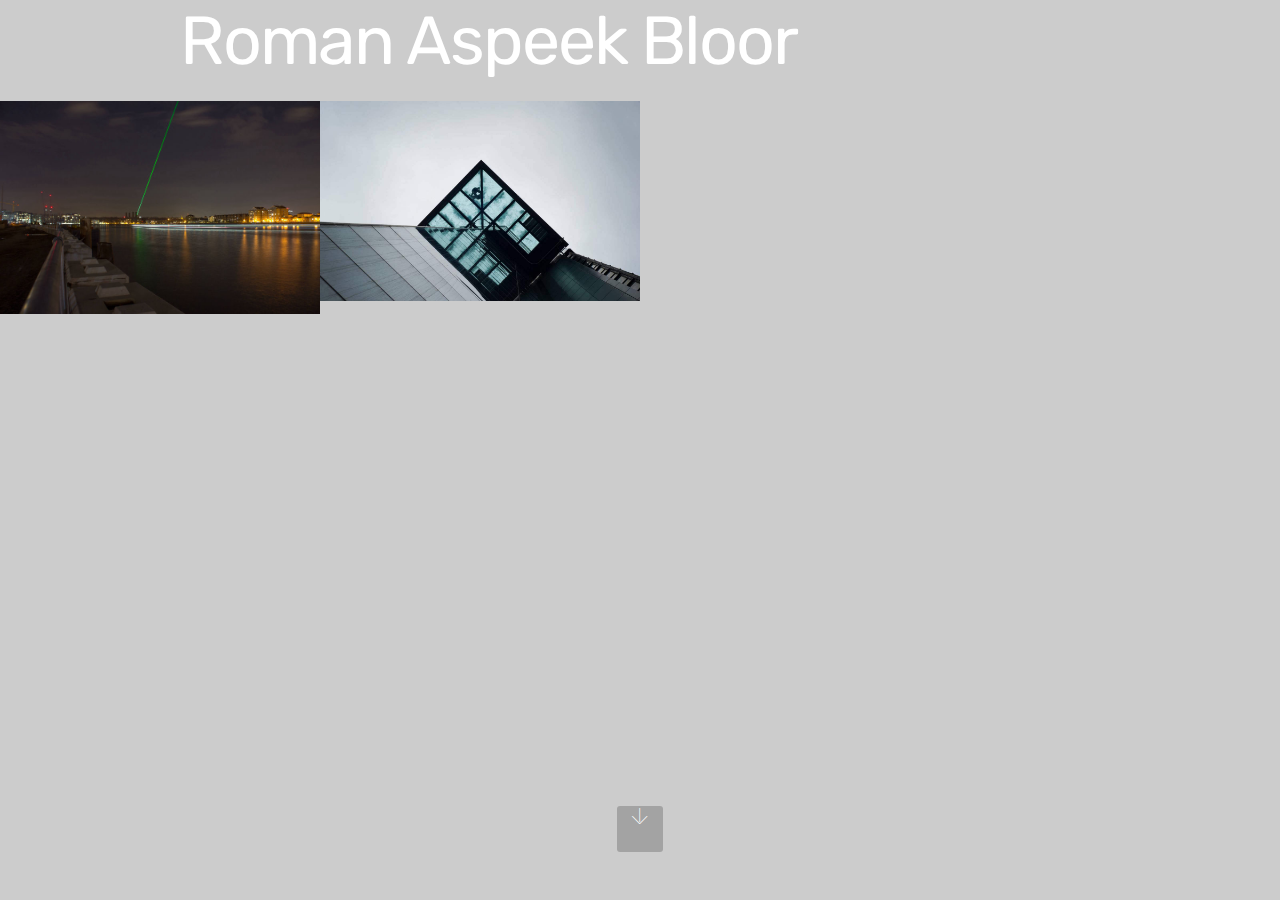
==== commit 1ba6bd0d: "create github pages" ====
--- a/index.html
+++ b/index.html
@@ -6,358 +6,72 @@
   <meta http-equiv="X-UA-Compatible" content="IE=edge">
   <meta name="generator" content="Mobirise v4.7.1, mobirise.com">
   <meta name="viewport" content="width=device-width, initial-scale=1, minimum-scale=1">
-  <link rel="shortcut icon" href="assets/images/logo.png" type="image/x-icon">
+  <link rel="shortcut icon" href="assets/images/logo4.png" type="image/x-icon">
   <meta name="description" content="">
   <title>Home</title>
-  <link rel="stylesheet" href="assets/et-line-font-plugin/style.css">
-  <link rel="stylesheet" href="https://fonts.googleapis.com/css?family=Montserrat:400,700">
-  <link rel="stylesheet" href="https://fonts.googleapis.com/css?family=Raleway:100,100i,200,200i,300,300i,400,400i,500,500i,600,600i,700,700i,800,800i,900,900i">
-  <link rel="stylesheet" href="https://fonts.googleapis.com/css?family=Lora:400,700,400italic,700italic&subset=latin">
+  <link rel="stylesheet" href="assets/web/assets/mobirise-icons/mobirise-icons.css">
   <link rel="stylesheet" href="assets/tether/tether.min.css">
   <link rel="stylesheet" href="assets/bootstrap/css/bootstrap.min.css">
-  <link rel="stylesheet" href="assets/dropdown/css/style.css">
-  <link rel="stylesheet" href="assets/animate.css/animate.min.css">
+  <link rel="stylesheet" href="assets/bootstrap/css/bootstrap-grid.min.css">
+  <link rel="stylesheet" href="assets/bootstrap/css/bootstrap-reboot.min.css">
   <link rel="stylesheet" href="assets/theme/css/style.css">
-  <link rel="stylesheet" href="assets/mobirise-gallery/style.css">
+  <link rel="stylesheet" href="assets/gallery/style.css">
   <link rel="stylesheet" href="assets/mobirise/css/mbr-additional.css" type="text/css">
   
   
   
 </head>
 <body>
-  <section id="ext_menu-3" data-rv-view="62">
+  <section class="header6 cid-qI3KSvszDz mbr-fullscreen" data-bg-video="http://www.youtube.com/watch?v=uNCr7NdOJgw" id="header6-h">
 
-    <nav class="navbar navbar-dropdown navbar-fixed-top">
-        <div class="container">
-
-            <div class="mbr-table">
-                <div class="mbr-table-cell">
-
-                    <div class="navbar-brand">
-                        <a href="https://mobirise.com" class="navbar-logo"><img src="assets/images/logo.png" alt="Mobirise"></a>
-                        <a class="navbar-caption" href="https://mobirise.com">MOBIRISE</a>
-                    </div>
-
-                </div>
-                <div class="mbr-table-cell">
-
-                    <button class="navbar-toggler pull-xs-right hidden-md-up" type="button" data-toggle="collapse" data-target="#exCollapsingNavbar">
-                        <div class="hamburger-icon"></div>
-                    </button>
-
-                    <ul class="nav-dropdown collapse pull-xs-right nav navbar-nav navbar-toggleable-sm" id="exCollapsingNavbar"><li class="nav-item"><a class="nav-link link" href="https://mobirise.com/">OVERVIEW</a></li><li class="nav-item"><a class="nav-link link" href="page1.html">FEATURES</a></li><li class="nav-item"><a class="nav-link link" href="https://mobirise.com/">HELP</a></li><li class="nav-item nav-btn"><a class="nav-link btn btn-white btn-white-outline" href="https://mobirise.com/">DOWNLOAD</a></li><li class="nav-item nav-btn"><a class="nav-link btn btn-primary" href="https://mobirise.com/">BUY</a></li></ul>
-                    <button hidden="" class="navbar-toggler navbar-close" type="button" data-toggle="collapse" data-target="#exCollapsingNavbar">
-                        <div class="close-icon"></div>
-                    </button>
-
-                </div>
-            </div>
-
-        </div>
-    </nav>
-
-</section>
-
-<section class="engine"><a href="https://mobirise.ws/l">free html site builder</a></section><section class="mbr-gallery mbr-section mbr-section-nopadding mbr-slider-carousel mbr-after-navbar" data-filter="false" id="gallery2-7" data-rv-view="105" style="padding-top: 6rem; padding-bottom: 6rem;">
-    <!-- Filter -->
     
 
-    <!-- Gallery -->
-    <div class="mbr-gallery-row container">
-        <div class=" mbr-gallery-layout-default">
-            <div>
-                <div>
-                    <div class="mbr-gallery-item mbr-gallery-item__mobirise3 mbr-gallery-item--p0" data-video-url="false" data-tags="Awesome">
-                        <div href="#lb-gallery2-7" data-slide-to="0" data-toggle="modal">
-                            
-                            
+    <div class="mbr-overlay" style="opacity: 0.2; background-color: rgb(0, 0, 0);">
+    </div>
 
-                            <img src="assets/images/bike-small.jpg" alt="" title="">
-                            
-                            <span class="icon-focus"></span>
-                            
-                        </div>
-                    </div><div class="mbr-gallery-item mbr-gallery-item__mobirise3 mbr-gallery-item--p0" data-video-url="false" data-tags="Responsive">
-                        <div href="#lb-gallery2-7" data-slide-to="1" data-toggle="modal">
-                            
-                            
-
-                            <img src="assets/images/code-man-small.jpg" alt="" title="">
-                            
-                            <span class="icon-focus"></span>
-                            
-                        </div>
-                    </div><div class="mbr-gallery-item mbr-gallery-item__mobirise3 mbr-gallery-item--p0" data-video-url="false" data-tags="Creative">
-                        <div href="#lb-gallery2-7" data-slide-to="2" data-toggle="modal">
-                            
-                            
-
-                            <img src="assets/images/coworkers-small.jpg" alt="" title="">
-                            
-                            <span class="icon-focus"></span>
-                            
-                        </div>
-                    </div><div class="mbr-gallery-item mbr-gallery-item__mobirise3 mbr-gallery-item--p0" data-video-url="false" data-tags="Animated">
-                        <div href="#lb-gallery2-7" data-slide-to="3" data-toggle="modal">
-                            
-                            
-
-                            <img src="assets/images/desktop-small.jpg" alt="" title="">
-                            
-                            <span class="icon-focus"></span>
-                            
-                        </div>
-                    </div><div class="mbr-gallery-item mbr-gallery-item__mobirise3 mbr-gallery-item--p0" data-video-url="false" data-tags="Awesome">
-                        <div href="#lb-gallery2-7" data-slide-to="4" data-toggle="modal">
-                            
-                            
-
-                            <img src="assets/images/room-laptop-small.jpg" alt="" title="">
-                            
-                            <span class="icon-focus"></span>
-                            
-                        </div>
-                    </div><div class="mbr-gallery-item mbr-gallery-item__mobirise3 mbr-gallery-item--p0" data-video-url="false" data-tags="Beautiful">
-                        <div href="#lb-gallery2-7" data-slide-to="5" data-toggle="modal">
-                            
-                            
-
-                            <img src="assets/images/table-small.jpg" alt="" title="">
-                            
-                            <span class="icon-focus"></span>
-                            
-                        </div>
-                    </div><div class="mbr-gallery-item mbr-gallery-item__mobirise3 mbr-gallery-item--p0" data-video-url="false" data-tags="Responsive">
-                        <div href="#lb-gallery2-7" data-slide-to="6" data-toggle="modal">
-                            
-                            
-
-                            <img src="assets/images/windows-books-small.jpg" alt="" title="">
-                            
-                            <span class="icon-focus"></span>
-                            
-                        </div>
-                    </div><div class="mbr-gallery-item mbr-gallery-item__mobirise3 mbr-gallery-item--p0" data-video-url="false" data-tags="Animated">
-                        <div href="#lb-gallery2-7" data-slide-to="7" data-toggle="modal">
-                            
-                            
-
-                            <img src="assets/images/working-area-small.jpg" alt="" title="">
-                            
-                            <span class="icon-focus"></span>
-                            
-                        </div>
-                    </div>
-                </div>
+    <div class="container">
+        <div class="row justify-content-md-center">
+            <div class="mbr-white col-md-10">
+                <h1 class="mbr-section-title align-center mbr-bold pb-3 mbr-fonts-style display-1"><span style="font-weight: normal;">Roman Aspeek Bloor</span></h1>
+                <p class="mbr-text align-center pb-3 mbr-fonts-style display-5"></p>
+                
             </div>
-            <div class="clearfix"></div>
         </div>
     </div>
 
-    <!-- Lightbox -->
-    <div data-app-prevent-settings="" class="mbr-slider modal fade carousel slide" tabindex="-1" data-keyboard="true" data-interval="false" id="lb-gallery2-7">
-        <div class="modal-dialog">
-            <div class="modal-content">
-                <div class="modal-body">
-                    <ol class="carousel-indicators">
-                        <li data-app-prevent-settings="" data-target="#lb-gallery2-7" class=" active" data-slide-to="0"></li><li data-app-prevent-settings="" data-target="#lb-gallery2-7" data-slide-to="1"></li><li data-app-prevent-settings="" data-target="#lb-gallery2-7" data-slide-to="2"></li><li data-app-prevent-settings="" data-target="#lb-gallery2-7" data-slide-to="3"></li><li data-app-prevent-settings="" data-target="#lb-gallery2-7" data-slide-to="4"></li><li data-app-prevent-settings="" data-target="#lb-gallery2-7" data-slide-to="5"></li><li data-app-prevent-settings="" data-target="#lb-gallery2-7" data-slide-to="6"></li><li data-app-prevent-settings="" data-target="#lb-gallery2-7" data-slide-to="7"></li>
-                    </ol>
-                    <div class="carousel-inner">
-                        <div class="carousel-item active">
-                            <img src="assets/images/bike.jpg" alt="" title="">
-                        </div><div class="carousel-item">
-                            <img src="assets/images/code-man.jpg" alt="" title="">
-                        </div><div class="carousel-item">
-                            <img src="assets/images/coworkers.jpg" alt="" title="">
-                        </div><div class="carousel-item">
-                            <img src="assets/images/desktop.jpg" alt="" title="">
-                        </div><div class="carousel-item">
-                            <img src="assets/images/room-laptop.jpg" alt="" title="">
-                        </div><div class="carousel-item">
-                            <img src="assets/images/table.jpg" alt="" title="">
-                        </div><div class="carousel-item">
-                            <img src="assets/images/windows-books.jpg" alt="" title="">
-                        </div><div class="carousel-item">
-                            <img src="assets/images/working-area.jpg" alt="" title="">
-                        </div>
-                    </div>
-                    <a class="left carousel-control" role="button" data-slide="prev" href="#lb-gallery2-7">
-                        <span class="icon-prev" aria-hidden="true"></span>
-                        <span class="sr-only">Previous</span>
-                    </a>
-                    <a class="right carousel-control" role="button" data-slide="next" href="#lb-gallery2-7">
-                        <span class="icon-next" aria-hidden="true"></span>
-                        <span class="sr-only">Next</span>
-                    </a>
-
-                    <a class="close" href="#" role="button" data-dismiss="modal">
-                        <span aria-hidden="true">×</span>
-                        <span class="sr-only">Close</span>
-                    </a>
-                </div>
-            </div>
-        </div>
+    <div class="mbr-arrow hidden-sm-down" aria-hidden="true">
+        <a href="#next">
+            <i class="mbri-down mbr-iconfont"></i>
+        </a>
     </div>
 </section>
 
-<section class="mbr-gallery mbr-section mbr-section-nopadding mbr-slider-carousel" data-filter="false" id="gallery1-8" data-rv-view="140" style="background-color: rgb(255, 255, 255); padding-top: 0rem; padding-bottom: 0rem;">
-    <!-- Filter -->
+<section class="engine"><a href="https://mobirise.ws/p">open source web page maker</a></section><section class="mbr-gallery mbr-slider-carousel cid-qPuNm2zStR" id="gallery3-o">
+
     
 
-    <!-- Gallery -->
-    <div class="mbr-gallery-row">
-        <div class=" mbr-gallery-layout-default">
-            <div>
-                <div>
-                    <div class="mbr-gallery-item mbr-gallery-item__mobirise3 mbr-gallery-item--p0" data-video-url="false" data-tags="Awesome">
-                        <div href="#lb-gallery1-8" data-slide-to="0" data-toggle="modal">
-                            
-                            
-
-                            <img src="assets/images/bike-small.jpg" alt="" title="">
-                            
-                            <span class="icon-focus"></span>
-                            
-                        </div>
-                    </div><div class="mbr-gallery-item mbr-gallery-item__mobirise3 mbr-gallery-item--p0" data-video-url="false" data-tags="Responsive">
-                        <div href="#lb-gallery1-8" data-slide-to="1" data-toggle="modal">
-                            
-                            
-
-                            <img src="assets/images/code-man-small.jpg" alt="" title="">
-                            
-                            <span class="icon-focus"></span>
-                            
-                        </div>
-                    </div><div class="mbr-gallery-item mbr-gallery-item__mobirise3 mbr-gallery-item--p0" data-video-url="false" data-tags="Creative">
-                        <div href="#lb-gallery1-8" data-slide-to="2" data-toggle="modal">
-                            
-                            
-
-                            <img src="assets/images/coworkers-small.jpg" alt="" title="">
-                            
-                            <span class="icon-focus"></span>
-                            
-                        </div>
-                    </div><div class="mbr-gallery-item mbr-gallery-item__mobirise3 mbr-gallery-item--p0" data-video-url="false" data-tags="Animated">
-                        <div href="#lb-gallery1-8" data-slide-to="3" data-toggle="modal">
-                            
-                            
-
-                            <img src="assets/images/desktop-small.jpg" alt="" title="">
-                            
-                            <span class="icon-focus"></span>
-                            
-                        </div>
-                    </div><div class="mbr-gallery-item mbr-gallery-item__mobirise3 mbr-gallery-item--p0" data-video-url="false" data-tags="Awesome">
-                        <div href="#lb-gallery1-8" data-slide-to="4" data-toggle="modal">
-                            
-                            
-
-                            <img src="assets/images/room-laptop-small.jpg" alt="" title="">
-                            
-                            <span class="icon-focus"></span>
-                            
-                        </div>
-                    </div><div class="mbr-gallery-item mbr-gallery-item__mobirise3 mbr-gallery-item--p0" data-video-url="false" data-tags="Beautiful">
-                        <div href="#lb-gallery1-8" data-slide-to="5" data-toggle="modal">
-                            
-                            
-
-                            <img src="assets/images/table-small.jpg" alt="" title="">
-                            
-                            <span class="icon-focus"></span>
-                            
-                        </div>
-                    </div><div class="mbr-gallery-item mbr-gallery-item__mobirise3 mbr-gallery-item--p0" data-video-url="false" data-tags="Responsive">
-                        <div href="#lb-gallery1-8" data-slide-to="6" data-toggle="modal">
-                            
-                            
-
-                            <img src="assets/images/windows-books-small.jpg" alt="" title="">
-                            
-                            <span class="icon-focus"></span>
-                            
-                        </div>
-                    </div><div class="mbr-gallery-item mbr-gallery-item__mobirise3 mbr-gallery-item--p0" data-video-url="false" data-tags="Animated">
-                        <div href="#lb-gallery1-8" data-slide-to="7" data-toggle="modal">
-                            
-                            
-
-                            <img src="assets/images/working-area-small.jpg" alt="" title="">
-                            
-                            <span class="icon-focus"></span>
-                            
-                        </div>
-                    </div>
-                </div>
-            </div>
-            <div class="clearfix"></div>
-        </div>
+    <div>
+        <div><!-- Filter --><!-- Gallery --><div class="mbr-gallery-row"><div class="mbr-gallery-layout-default"><div><div><div class="mbr-gallery-item mbr-gallery-item--p0" data-video-url="false" data-tags="Awesome"><div href="#lb-gallery3-o" data-slide-to="0" data-toggle="modal"><img src="assets/images/mg-1711-2000x1333-800x533.jpg" alt="" title=""><span class="icon-focus"></span></div></div><div class="mbr-gallery-item mbr-gallery-item--p0" data-video-url="false" data-tags="Awesome"><div href="#lb-gallery3-o" data-slide-to="1" data-toggle="modal"><img src="assets/images/gallery00.jpg" alt="" title=""><span class="icon-focus"></span></div></div></div></div><div class="clearfix"></div></div></div><!-- Lightbox --><div data-app-prevent-settings="" class="mbr-slider modal fade carousel slide" tabindex="-1" data-keyboard="true" data-interval="false" id="lb-gallery3-o"><div class="modal-dialog"><div class="modal-content"><div class="modal-body"><div class="carousel-inner"><div class="carousel-item active"><img src="assets/images/-mg-1711-2000x1333.jpg" alt="" title=""></div><div class="carousel-item"><img src="assets/images/gallery00.jpg" alt="" title=""></div></div><a class="carousel-control carousel-control-prev" role="button" data-slide="prev" href="#lb-gallery3-o"><span class="mbri-left mbr-iconfont" aria-hidden="true"></span><span class="sr-only">Previous</span></a><a class="carousel-control carousel-control-next" role="button" data-slide="next" href="#lb-gallery3-o"><span class="mbri-right mbr-iconfont" aria-hidden="true"></span><span class="sr-only">Next</span></a><a class="close" href="#" role="button" data-dismiss="modal"><span class="sr-only">Close</span></a></div></div></div></div></div>
     </div>
 
-    <!-- Lightbox -->
-    <div data-app-prevent-settings="" class="mbr-slider modal fade carousel slide" tabindex="-1" data-keyboard="true" data-interval="false" id="lb-gallery1-8">
-        <div class="modal-dialog">
-            <div class="modal-content">
-                <div class="modal-body">
-                    <ol class="carousel-indicators">
-                        <li data-app-prevent-settings="" data-target="#lb-gallery1-8" class=" active" data-slide-to="0"></li><li data-app-prevent-settings="" data-target="#lb-gallery1-8" data-slide-to="1"></li><li data-app-prevent-settings="" data-target="#lb-gallery1-8" data-slide-to="2"></li><li data-app-prevent-settings="" data-target="#lb-gallery1-8" data-slide-to="3"></li><li data-app-prevent-settings="" data-target="#lb-gallery1-8" data-slide-to="4"></li><li data-app-prevent-settings="" data-target="#lb-gallery1-8" data-slide-to="5"></li><li data-app-prevent-settings="" data-target="#lb-gallery1-8" data-slide-to="6"></li><li data-app-prevent-settings="" data-target="#lb-gallery1-8" data-slide-to="7"></li>
-                    </ol>
-                    <div class="carousel-inner">
-                        <div class="carousel-item active">
-                            <img src="assets/images/bike.jpg" alt="" title="">
-                        </div><div class="carousel-item">
-                            <img src="assets/images/code-man.jpg" alt="" title="">
-                        </div><div class="carousel-item">
-                            <img src="assets/images/coworkers.jpg" alt="" title="">
-                        </div><div class="carousel-item">
-                            <img src="assets/images/desktop.jpg" alt="" title="">
-                        </div><div class="carousel-item">
-                            <img src="assets/images/room-laptop.jpg" alt="" title="">
-                        </div><div class="carousel-item">
-                            <img src="assets/images/table.jpg" alt="" title="">
-                        </div><div class="carousel-item">
-                            <img src="assets/images/windows-books.jpg" alt="" title="">
-                        </div><div class="carousel-item">
-                            <img src="assets/images/working-area.jpg" alt="" title="">
-                        </div>
-                    </div>
-                    <a class="left carousel-control" role="button" data-slide="prev" href="#lb-gallery1-8">
-                        <span class="icon-prev" aria-hidden="true"></span>
-                        <span class="sr-only">Previous</span>
-                    </a>
-                    <a class="right carousel-control" role="button" data-slide="next" href="#lb-gallery1-8">
-                        <span class="icon-next" aria-hidden="true"></span>
-                        <span class="sr-only">Next</span>
-                    </a>
-
-                    <a class="close" href="#" role="button" data-dismiss="modal">
-                        <span aria-hidden="true">×</span>
-                        <span class="sr-only">Close</span>
-                    </a>
-                </div>
-            </div>
-        </div>
-    </div>
 </section>
 
 
   <script src="assets/web/assets/jquery/jquery.min.js"></script>
+  <script src="assets/popper/popper.min.js"></script>
   <script src="assets/tether/tether.min.js"></script>
   <script src="assets/bootstrap/js/bootstrap.min.js"></script>
-  <script src="assets/smooth-scroll/smooth-scroll.js"></script>
-  <script src="assets/dropdown/js/script.min.js"></script>
-  <script src="assets/touch-swipe/jquery.touch-swipe.min.js"></script>
-  <script src="assets/bootstrap-carousel-swipe/bootstrap-carousel-swipe.js"></script>
-  <script src="assets/viewport-checker/jquery.viewportchecker.js"></script>
+  <script src="assets/smoothscroll/smooth-scroll.js"></script>
+  <script src="assets/ytplayer/jquery.mb.ytplayer.min.js"></script>
+  <script src="assets/bootstrapcarouselswipe/bootstrap-carousel-swipe.js"></script>
   <script src="assets/masonry/masonry.pkgd.min.js"></script>
   <script src="assets/imagesloaded/imagesloaded.pkgd.min.js"></script>
+  <script src="assets/vimeoplayer/jquery.mb.vimeo_player.js"></script>
   <script src="assets/theme/js/script.js"></script>
-  <script src="assets/mobirise-gallery/player.min.js"></script>
-  <script src="assets/mobirise-gallery/script.js"></script>
+  <script src="assets/gallery/player.min.js"></script>
+  <script src="assets/gallery/script.js"></script>
+  <script src="assets/slidervideo/script.js"></script>
   
   
-  <input name="animation" type="hidden">
-  </body>
+</body>
 </html>--- a/assets/web/assets/mobirise-icons/mobirise-icons.css
+++ b/assets/web/assets/mobirise-icons/mobirise-icons.css
@@ -0,0 +1,476 @@
+@font-face {
+  font-family: 'MobiriseIcons';
+  src:  url('mobirise-icons.eot?spat4u');
+  src:  url('mobirise-icons.eot?spat4u#iefix') format('embedded-opentype'),
+    url('mobirise-icons.ttf?spat4u') format('truetype'),
+    url('mobirise-icons.woff?spat4u') format('woff'),
+    url('mobirise-icons.svg?spat4u#MobiriseIcons') format('svg');
+  font-weight: normal;
+  font-style: normal;
+}
+
+[class^="mbri-"], [class*=" mbri-"] {
+  /* use !important to prevent issues with browser extensions that change fonts */
+  font-family: MobiriseIcons !important;
+  speak: none;
+  font-style: normal;
+  font-weight: normal;
+  font-variant: normal;
+  text-transform: none;
+  line-height: 1;
+
+  /* Better Font Rendering =========== */
+  -webkit-font-smoothing: antialiased;
+  -moz-osx-font-smoothing: grayscale;
+}
+
+.mbri-add-submenu:before {
+  content: "\e900";
+}
+.mbri-alert:before {
+  content: "\e901";
+}
+.mbri-align-center:before {
+  content: "\e902";
+}
+.mbri-align-justify:before {
+  content: "\e903";
+}
+.mbri-align-left:before {
+  content: "\e904";
+}
+.mbri-align-right:before {
+  content: "\e905";
+}
+.mbri-android:before {
+  content: "\e906";
+}
+.mbri-apple:before {
+  content: "\e907";
+}
+.mbri-arrow-down:before {
+  content: "\e908";
+}
+.mbri-arrow-next:before {
+  content: "\e909";
+}
+.mbri-arrow-prev:before {
+  content: "\e90a";
+}
+.mbri-arrow-up:before {
+  content: "\e90b";
+}
+.mbri-bold:before {
+  content: "\e90c";
+}
+.mbri-bookmark:before {
+  content: "\e90d";
+}
+.mbri-bootstrap:before {
+  content: "\e90e";
+}
+.mbri-briefcase:before {
+  content: "\e90f";
+}
+.mbri-browse:before {
+  content: "\e910";
+}
+.mbri-bulleted-list:before {
+  content: "\e911";
+}
+.mbri-calendar:before {
+  content: "\e912";
+}
+.mbri-camera:before {
+  content: "\e913";
+}
+.mbri-cart-add:before {
+  content: "\e914";
+}
+.mbri-cart-full:before {
+  content: "\e915";
+}
+.mbri-cash:before {
+  content: "\e916";
+}
+.mbri-change-style:before {
+  content: "\e917";
+}
+.mbri-chat:before {
+  content: "\e918";
+}
+.mbri-clock:before {
+  content: "\e919";
+}
+.mbri-close:before {
+  content: "\e91a";
+}
+.mbri-cloud:before {
+  content: "\e91b";
+}
+.mbri-code:before {
+  content: "\e91c";
+}
+.mbri-contact-form:before {
+  content: "\e91d";
+}
+.mbri-credit-card:before {
+  content: "\e91e";
+}
+.mbri-cursor-click:before {
+  content: "\e91f";
+}
+.mbri-cust-feedback:before {
+  content: "\e920";
+}
+.mbri-database:before {
+  content: "\e921";
+}
+.mbri-delivery:before {
+  content: "\e922";
+}
+.mbri-desktop:before {
+  content: "\e923";
+}
+.mbri-devices:before {
+  content: "\e924";
+}
+.mbri-down:before {
+  content: "\e925";
+}
+.mbri-download:before {
+  content: "\e989";
+}
+.mbri-drag-n-drop:before {
+  content: "\e927";
+}
+.mbri-drag-n-drop2:before {
+  content: "\e928";
+}
+.mbri-edit:before {
+  content: "\e929";
+}
+.mbri-edit2:before {
+  content: "\e92a";
+}
+.mbri-error:before {
+  content: "\e92b";
+}
+.mbri-extension:before {
+  content: "\e92c";
+}
+.mbri-features:before {
+  content: "\e92d";
+}
+.mbri-file:before {
+  content: "\e92e";
+}
+.mbri-flag:before {
+  content: "\e92f";
+}
+.mbri-folder:before {
+  content: "\e930";
+}
+.mbri-gift:before {
+  content: "\e931";
+}
+.mbri-github:before {
+  content: "\e932";
+}
+.mbri-globe:before {
+  content: "\e933";
+}
+.mbri-globe-2:before {
+  content: "\e934";
+}
+.mbri-growing-chart:before {
+  content: "\e935";
+}
+.mbri-hearth:before {
+  content: "\e936";
+}
+.mbri-help:before {
+  content: "\e937";
+}
+.mbri-home:before {
+  content: "\e938";
+}
+.mbri-hot-cup:before {
+  content: "\e939";
+}
+.mbri-idea:before {
+  content: "\e93a";
+}
+.mbri-image-gallery:before {
+  content: "\e93b";
+}
+.mbri-image-slider:before {
+  content: "\e93c";
+}
+.mbri-info:before {
+  content: "\e93d";
+}
+.mbri-italic:before {
+  content: "\e93e";
+}
+.mbri-key:before {
+  content: "\e93f";
+}
+.mbri-laptop:before {
+  content: "\e940";
+}
+.mbri-layers:before {
+  content: "\e941";
+}
+.mbri-left-right:before {
+  content: "\e942";
+}
+.mbri-left:before {
+  content: "\e943";
+}
+.mbri-letter:before {
+  content: "\e944";
+}
+.mbri-like:before {
+  content: "\e945";
+}
+.mbri-link:before {
+  content: "\e946";
+}
+.mbri-lock:before {
+  content: "\e947";
+}
+.mbri-login:before {
+  content: "\e948";
+}
+.mbri-logout:before {
+  content: "\e949";
+}
+.mbri-magic-stick:before {
+  content: "\e94a";
+}
+.mbri-map-pin:before {
+  content: "\e94b";
+}
+.mbri-menu:before {
+  content: "\e94c";
+}
+.mbri-mobile:before {
+  content: "\e94d";
+}
+.mbri-mobile2:before {
+  content: "\e94e";
+}
+.mbri-mobirise:before {
+  content: "\e94f";
+}
+.mbri-more-horizontal:before {
+  content: "\e950";
+}
+.mbri-more-vertical:before {
+  content: "\e951";
+}
+.mbri-music:before {
+  content: "\e952";
+}
+.mbri-new-file:before {
+  content: "\e953";
+}
+.mbri-numbered-list:before {
+  content: "\e954";
+}
+.mbri-opened-folder:before {
+  content: "\e955";
+}
+.mbri-pages:before {
+  content: "\e956";
+}
+.mbri-paper-plane:before {
+  content: "\e957";
+}
+.mbri-paperclip:before {
+  content: "\e958";
+}
+.mbri-photo:before {
+  content: "\e959";
+}
+.mbri-photos:before {
+  content: "\e95a";
+}
+.mbri-pin:before {
+  content: "\e95b";
+}
+.mbri-play:before {
+  content: "\e95c";
+}
+.mbri-plus:before {
+  content: "\e95d";
+}
+.mbri-preview:before {
+  content: "\e95e";
+}
+.mbri-print:before {
+  content: "\e95f";
+}
+.mbri-protect:before {
+  content: "\e960";
+}
+.mbri-question:before {
+  content: "\e961";
+}
+.mbri-quote-left:before {
+  content: "\e962";
+}
+.mbri-quote-right:before {
+  content: "\e963";
+}
+.mbri-refresh:before {
+  content: "\e964";
+}
+.mbri-responsive:before {
+  content: "\e965";
+}
+.mbri-right:before {
+  content: "\e966";
+}
+.mbri-rocket:before {
+  content: "\e967";
+}
+.mbri-sad-face:before {
+  content: "\e968";
+}
+.mbri-sale:before {
+  content: "\e969";
+}
+.mbri-save:before {
+  content: "\e96a";
+}
+.mbri-search:before {
+  content: "\e96b";
+}
+.mbri-setting:before {
+  content: "\e96c";
+}
+.mbri-setting2:before {
+  content: "\e96d";
+}
+.mbri-setting3:before {
+  content: "\e96e";
+}
+.mbri-share:before {
+  content: "\e96f";
+}
+.mbri-shopping-bag:before {
+  content: "\e970";
+}
+.mbri-shopping-basket:before {
+  content: "\e971";
+}
+.mbri-shopping-cart:before {
+  content: "\e972";
+}
+.mbri-sites:before {
+  content: "\e973";
+}
+.mbri-smile-face:before {
+  content: "\e974";
+}
+.mbri-speed:before {
+  content: "\e975";
+}
+.mbri-star:before {
+  content: "\e976";
+}
+.mbri-success:before {
+  content: "\e977";
+}
+.mbri-sun:before {
+  content: "\e978";
+}
+.mbri-sun2:before {
+  content: "\e979";
+}
+.mbri-tablet:before {
+  content: "\e97a";
+}
+.mbri-tablet-vertical:before {
+  content: "\e97b";
+}
+.mbri-target:before {
+  content: "\e97c";
+}
+.mbri-timer:before {
+  content: "\e97d";
+}
+.mbri-to-ftp:before {
+  content: "\e97e";
+}
+.mbri-to-local-drive:before {
+  content: "\e97f";
+}
+.mbri-touch-swipe:before {
+  content: "\e980";
+}
+.mbri-touch:before {
+  content: "\e981";
+}
+.mbri-trash:before {
+  content: "\e982";
+}
+.mbri-underline:before {
+  content: "\e983";
+}
+.mbri-unlink:before {
+  content: "\e984";
+}
+.mbri-unlock:before {
+  content: "\e985";
+}
+.mbri-up-down:before {
+  content: "\e986";
+}
+.mbri-up:before {
+  content: "\e987";
+}
+.mbri-update:before {
+  content: "\e988";
+}
+.mbri-upload:before {
+ content: "\e926"; 
+}
+.mbri-user:before {
+  content: "\e98a";
+}
+.mbri-user2:before {
+  content: "\e98b";
+}
+.mbri-users:before {
+  content: "\e98c";
+}
+.mbri-video:before {
+  content: "\e98d";
+}
+.mbri-video-play:before {
+  content: "\e98e";
+}
+.mbri-watch:before {
+  content: "\e98f";
+}
+.mbri-website-theme:before {
+  content: "\e990";
+}
+.mbri-wifi:before {
+  content: "\e991";
+}
+.mbri-windows:before {
+  content: "\e992";
+}
+.mbri-zoom-out:before {
+  content: "\e993";
+}
+.mbri-redo:before {
+  content: "\e994";
+}
+.mbri-undo:before {
+  content: "\e995";
+}
--- a/assets/gallery/style.css
+++ b/assets/gallery/style.css
@@ -0,0 +1,451 @@
+/*-------
+
+   Gallery
+
+-------*/
+.mbr-gallery .mbr-gallery-item {
+  position: relative;
+  display: inline-block;
+  width: 25%;
+  cursor: pointer; }
+
+@media (max-width: 768px) {
+  .mbr-gallery .mbr-gallery-item {
+    width: 50%; } }
+@media (max-width: 400px) {
+  .mbr-gallery .mbr-gallery-item {
+    width: 100%; } }
+.mbr-gallery .icon-focus,
+.mbr-gallery .icon-video {
+  position: absolute;
+  top: calc(50% - 32px);
+  left: calc(50% - 24px);
+  font-family: 'MobiriseIcons' !important;
+  font-size: 3rem !important;
+  color: #fff;
+  opacity: 0;
+  transition: .2s opacity ease-in-out;
+  z-index: 5; }
+
+.mbr-gallery .icon-focus::before {
+  content: '\e96b'; }
+
+.mbr-gallery .icon-video::before {
+  content: '\e95c'; }
+
+.mbr-gallery .mbr-gallery-item > div:hover .icon-focus,
+.mbr-gallery .mbr-gallery-item > div:hover .icon-video {
+  opacity: 1; }
+
+.mbr-gallery .mbr-gallery-item img {
+  width: 100%;
+  opacity: 1;
+  -webkit-transition: .2s opacity ease-in-out;
+  transition: .2s opacity ease-in-out; }
+
+.mbr-gallery .mbr-gallery-item > div:hover img {
+  opacity: 1; }
+
+.mbr-gallery .mbr-gallery-item > div {
+  background: #fff;
+  display: block;
+  outline: none;
+  position: relative; }
+
+.mbr-gallery .mbr-gallery-item .icon {
+  -webkit-transform: translateX(-50%) translateY(-50%);
+  -webkit-transition: .2s opacity ease-in-out;
+  color: #000;
+  font-size: 30px;
+  height: 69px;
+  left: 50%;
+  opacity: 0;
+  position: absolute;
+  top: 50%;
+  transform: translateX(-50%) translateY(-50%);
+  transition: .2s opacity ease-in-out;
+  width: 69px; }
+
+.mbr-gallery .mbr-gallery-item .icon::after,
+.mbr-gallery .mbr-gallery-item .icon::before {
+  content: '';
+  display: block;
+  position: absolute;
+  height: 69px;
+  width: 1px;
+  margin-left: 34.5px;
+  background-color: #fff; }
+
+.mbr-gallery .mbr-gallery-item .icon::after {
+  width: 69px;
+  height: 1px;
+  margin-left: 0;
+  margin-top: 34.5px; }
+
+.mbr-gallery .mbr-gallery-item > div:hover .icon {
+  opacity: 1; }
+
+.mbr-gallery .mbr-gallery-item > div:hover::before {
+  opacity: .9; }
+
+.mbr-gallery .mbr-gallery-item > div:hover .mbr-gallery-title {
+  background: transparent !important; }
+
+/* remove spacing */
+.mbr-gallery .mbr-gallery-row.no-gutter {
+  margin: 0; }
+
+.mbr-gallery .mbr-gallery-row.no-gutter .mbr-gallery-item {
+  padding: 0; }
+
+/* container */
+.mbr-gallery .container.mbr-gallery-layout-default {
+  padding: 93px 0; }
+
+/* fix horizontal scrollbar */
+.mbr-gallery .mbr-gallery-layout-article,
+.mbr-gallery .mbr-gallery-layout-default {
+  overflow: hidden; }
+
+/* lightbox */
+.mbr-gallery .modal {
+  position: fixed;
+  overflow: hidden;
+  padding-right: 0 !important; }
+
+.mbr-gallery .modal-content {
+  border-radius: 0;
+  border: none;
+  background: transparent; }
+
+.mbr-gallery .modal-body {
+  padding: 0; }
+
+.mbr-gallery .modal-body img {
+  width: 100%; }
+
+.mbr-gallery .modal .close {
+  position: fixed;
+  background: #1b1b1b;
+  opacity: .5;
+  font-size: 35px;
+  font-weight: 300;
+  width: 70px;
+  height: 70px;
+  border-radius: 50%;
+  color: #fff;
+  top: 2.5rem;
+  right: 2.5rem;
+  line-height: 70px;
+  border: none;
+  text-align: center;
+  text-shadow: none;
+  z-index: 5;
+  -webkit-transition: opacity .3s ease;
+  -moz-transition: opacity .3s ease;
+  -o-transition: opacity .3s ease;
+  transition: opacity .3s ease;
+  font-family: 'MobiriseIcons'; }
+  .mbr-gallery .modal .close::before {
+    content: '\e91a'; }
+
+.mbr-gallery .modal .close:hover {
+  opacity: 1;
+  background: #000;
+  color: #fff; }
+
+.mbr-gallery .modal-dialog {
+  max-width: 100% !important; }
+
+.mbr-gallery .modal.in .modal-dialog {
+  margin: 0 auto; }
+
+/* modal back color opacity */
+.modal-backdrop.in {
+  opacity: .8;
+  filter: alpha(opacity=80); }
+
+@media (max-width: 768px) {
+  .mbr-gallery .carousel-control,
+  .mbr-gallery .carousel-indicators,
+  .mbr-gallery .modal .close {
+    position: fixed; } }
+/* fix fade in effect */
+.mbr-gallery .modal.fade .modal-dialog {
+  -webkit-transition: margin-top .3s ease-out;
+  -moz-transition: margin-top .3s ease-out;
+  -o-transition: margin-top .3s ease-out;
+  transition: margin-top .3s ease-out; }
+
+.mbr-gallery .modal.fade .modal-dialog,
+.mbr-gallery .modal.in .modal-dialog {
+  -webkit-transform: none;
+  -ms-transform: none;
+  -o-transform: none;
+  transform: none; }
+
+/*-------
+
+   Slider
+
+-------*/
+.mbr-slider .carousel-inner > .active,
+.mbr-slider .carousel-inner > .next,
+.mbr-slider .carousel-inner > .prev {
+  display: table; }
+
+.mbr-slider .carousel-control {
+  position: absolute;
+  width: 70px;
+  height: 70px;
+  top: 50%;
+  margin-top: -35px;
+  line-height: 70px;
+  border-radius: 50%;
+  font-size: 35px;
+  border: 0;
+  opacity: .5;
+  text-shadow: none;
+  z-index: 5;
+  color: #fff;
+  -webkit-transition: all .2s ease-in-out 0s;
+  -o-transition: all .2s ease-in-out 0s;
+  transition: all .2s ease-in-out 0s; }
+
+.mbr-gallery .mbr-slider .carousel-control {
+  position: fixed; }
+
+@media (max-width: 991px) {
+  .mbr-gallery .mbr-slider .carousel-control {
+    bottom: 2.5rem;
+    margin-top: 0;
+    top: auto;
+    z-index: 17; } }
+.mbr-gallery .mbr-slider .carousel-inner > .active {
+  display: block; }
+
+.mbr-slider .carousel-control.left {
+  left: 0;
+  margin-left: 2.5rem; }
+
+.mbr-slider .carousel-control.right {
+  right: 0;
+  margin-right: 2.5rem; }
+
+.mbr-slider .carousel-control .icon-next,
+.mbr-slider .carousel-control .icon-prev {
+  margin-top: -18px;
+  font-size: 40px;
+  line-height: 27px; }
+
+.mbr-slider .carousel-control:hover {
+  background: #1b1b1b;
+  color: #fff;
+  opacity: 1; }
+
+.mbr-slider .carousel-indicators {
+  position: absolute;
+  bottom: 0;
+  margin-bottom: 1.5rem !important; }
+
+@media (max-width: 543px) {
+  .mbr-slider .carousel-indicators {
+    display: none; } }
+.carousel-indicators .active,
+.carousel-indicators li {
+  width: 15px;
+  height: 15px;
+  margin: 3px;
+  background: #1b1b1b;
+  border: 0;
+  opacity: .5; }
+
+.carousel-indicators .active {
+  border: 4px solid #1b1b1b;
+  background: #fff; }
+
+.carousel-indicators li {
+  max-width: 15px;
+  max-height: 15px;
+  margin: 3px;
+  background: #1b1b1b;
+  border: 0;
+  border-radius: 50%;
+  opacity: .5; }
+
+.carousel-indicators li.active {
+  border: 4px solid #1b1b1b;
+  background: #fff; }
+
+.container .carousel-indicators {
+  margin-bottom: 3px; }
+
+.mbr-gallery .mbr-slider .carousel-indicators {
+  position: fixed;
+  margin-bottom: 2.5rem !important; }
+
+@media (max-width: 991px) {
+  .mbr-gallery .mbr-slider .carousel-indicators {
+    margin-bottom: 3.625rem !important;
+    padding-left: 2.5rem;
+    padding-right: 2.5rem; } }
+.mbr-slider .carousel-indicators .active,
+.mbr-slider .carousel-indicators li {
+  width: 20px;
+  height: 20px;
+  margin: 3px;
+  background: #1b1b1b;
+  border: 0;
+  opacity: .5; }
+
+.mbr-slider .carousel-indicators .active {
+  border: 4px solid #1b1b1b;
+  background: #fff; }
+
+@media (max-width: 767px) {
+  .mbr-slider .carousel-control {
+    top: auto;
+    bottom: 20px; }
+
+  .mbr-slider > .container .carousel-control {
+    margin-bottom: 0; } }
+/* boxed slider */
+.mbr-slider > .boxed-slider {
+  position: relative;
+  padding: 93px 0; }
+
+.mbr-slider > .boxed-slider > div {
+  position: relative; }
+
+.mbr-slider > .container img {
+  width: 100%; }
+
+.mbr-slider > .container img + .row {
+  position: absolute;
+  top: 50%;
+  left: 0;
+  right: 0;
+  -webkit-transform: translateY(-50%);
+  -moz-transform: translateY(-50%);
+  transform: translateY(-50%);
+  z-index: 2; }
+
+.mbr-slider .mbr-section {
+  padding: 0;
+  background-attachment: scroll; }
+
+.mbr-slider .mbr-table-cell {
+  padding: 0; }
+
+.mbr-slider > .container .carousel-indicators {
+  margin-bottom: 3px; }
+
+/* article slider */
+.mbr-slider > .article-slider .mbr-section,
+.mbr-slider > .article-slider .mbr-section .mbr-table-cell {
+  padding-top: 0;
+  padding-bottom: 0; }
+
+.modal-backdrop.show {
+  opacity: .7; }
+
+.video-container .mbr-background-video iframe {
+  width: 100%;
+  height: 100%; }
+
+.mbr-gallery-item__hided {
+  position: absolute !important;
+  left: 0 !important;
+  width: 0 !important;
+  height: 0;
+  padding: 0 !important; }
+
+.mbr-gallery-item__hided img {
+  display: none !important; }
+
+.mbr-gallery-item__hided span {
+  display: none !important; }
+
+.mbr-gallery-filter {
+  padding-top: 30px;
+  padding-bottom: 30px;
+  text-align: center; }
+  .mbr-gallery-filter li {
+    display: inline-block;
+    padding: 5px 0;
+    transition: all .3s ease-out; }
+    .mbr-gallery-filter li .btn {
+      cursor: pointer; }
+  .mbr-gallery-filter.gallery-filter__bg li {
+    color: #fff; }
+  .mbr-gallery-filter.gallery-filter__bg .active {
+    color: #000;
+    background-color: #fff; }
+  .mbr-gallery-filter ul {
+    display: inline-block;
+    width: 100%;
+    padding-left: 0;
+    margin-bottom: 0;
+    list-style: none; }
+
+.mbr-gallery-item > div {
+  position: relative; }
+
+.mbr-gallery-item--p1 {
+  padding: 0.5rem; }
+
+.mbr-gallery-item--p2 {
+  padding: 1rem; }
+
+.mbr-gallery-item--p3 {
+  padding: 1.5rem; }
+
+.mbr-gallery-item--p4 {
+  padding: 2rem; }
+
+.mbr-gallery-item--p5 {
+  padding: 2.5rem; }
+
+.mbr-gallery-item--p6 {
+  padding: 3rem; }
+
+.mbr-gallery .mbr-gallery-item--p4 {
+  width: 33.333%; }
+
+.mbr-gallery .mbr-gallery-item--p6, .mbr-gallery .mbr-gallery-item--p5 {
+  width: 50%; }
+
+@media (max-width: 992px) {
+  .mbr-gallery-item--p1 {
+    padding: 0.5rem; }
+
+  .mbr-gallery-item--p2 {
+    padding: 0.8rem; }
+
+  .mbr-gallery-item--p3 {
+    padding: 1rem; }
+
+  .mbr-gallery-item--p4 {
+    padding: 1.5rem; }
+
+  .mbr-gallery-item--p5 {
+    padding: 1.8rem; }
+
+  .mbr-gallery-item--p6 {
+    padding: 2rem; }
+
+  .mbr-gallery .mbr-gallery-item--p2,
+  .mbr-gallery .mbr-gallery-item--p3 {
+    width: 50%; }
+
+  .mbr-gallery .mbr-gallery-item--p6,
+  .mbr-gallery .mbr-gallery-item--p5,
+  .mbr-gallery .mbr-gallery-item--p4 {
+    width: 100%; } }
+@media (max-width: 400px) {
+  .mbr-gallery .mbr-gallery-item--p3,
+  .mbr-gallery .mbr-gallery-item--p2,
+  .mbr-gallery .mbr-gallery-item--p1 {
+    width: 100%; } }
+
+/*# sourceMappingURL=style.css.map */
--- a/assets/mobirise/css/mbr-additional.css
+++ b/assets/mobirise/css/mbr-additional.css
@@ -1,535 +1,1439 @@
-@import url(https://fonts.googleapis.com/css?family=Montserrat:400,700);
-@import url(https://fonts.googleapis.com/css?family=Lora:400,700);
-@import url(https://fonts.googleapis.com/css?family=Raleway:400,300,700);
+@import url(https://fonts.googleapis.com/css?family=Rubik:300,300i,400,400i,500,500i,700,700i,900,900i);
 
 
 
-body,
-input,
-textarea,
-.mbr-company .list-group-text {
-  font-family: 'Raleway', sans-serif;
-}
-.mbr-footer-content li,
-.mbr-footer .mbr-contacts li {
-  font-family: 'Raleway', sans-serif;
-}
-.btn,
-.alert,
-h1,
-h2,
-h3,
-h4,
-h5,
-h6,
-.h1,
-.h2,
-.h3,
-.h4,
-.h5,
-.h6,
-.display-1,
-.display-2,
-.display-3,
-.display-4,
-.mbr-figure .mbr-figure-caption,
-.mbr-gallery-title,
-.mbr-map [data-state-details],
-.mbr-price {
-  font-family: 'Montserrat', sans-serif;
-}
-.mbr-footer-content h1,
-.mbr-footer .mbr-contacts h1,
-.mbr-footer-content h2,
-.mbr-footer .mbr-contacts h2,
-.mbr-footer-content h3,
-.mbr-footer .mbr-contacts h3,
-.mbr-footer-content h4,
-.mbr-footer .mbr-contacts h4,
-.mbr-footer-content p strong,
-.mbr-footer .mbr-contacts p strong,
-.mbr-footer-content strong,
-.mbr-footer .mbr-contacts strong {
-  font-family: 'Montserrat', sans-serif;
-}
-.btn-sm,
-.lead a,
-.lead blockquote,
-.mbr-section-subtitle,
-.mbr-section-hero .mbr-section-lead,
-.mbr-cards .card-subtitle,
-.mbr-testimonial .card-block {
-  font-family: 'Lora', serif;
-}
-.mbr-author-name {
-  font-family: 'Montserrat', sans-serif;
-}
-.mbr-author-desc {
-  font-family: 'Lora', serif;
-}
-.mbr-plan-title {
-  font-family: 'Montserrat', sans-serif;
-}
-.mbr-plan-subtitle,
-.mbr-plan-price-desc {
-  font-family: 'Lora', serif;
+
+
+body {
+  font-style: normal;
+  line-height: 1.5;
+}
+.mbr-section-title {
+  font-style: normal;
+  line-height: 1.2;
+}
+.mbr-section-subtitle {
+  line-height: 1.3;
+}
+.mbr-text {
+  font-style: normal;
+  line-height: 1.6;
+}
+.display-1 {
+  font-family: 'Rubik', sans-serif;
+  font-size: 4.25rem;
+}
+.display-1 > .mbr-iconfont {
+  font-size: 6.8rem;
+}
+.display-2 {
+  font-family: 'Rubik', sans-serif;
+  font-size: 3rem;
+}
+.display-2 > .mbr-iconfont {
+  font-size: 4.8rem;
+}
+.display-4 {
+  font-family: 'Rubik', sans-serif;
+  font-size: 1rem;
+}
+.display-4 > .mbr-iconfont {
+  font-size: 1.6rem;
+}
+.display-5 {
+  font-family: 'Rubik', sans-serif;
+  font-size: 1.5rem;
+}
+.display-5 > .mbr-iconfont {
+  font-size: 2.4rem;
+}
+.display-7 {
+  font-family: 'Rubik', sans-serif;
+  font-size: 1rem;
+}
+.display-7 > .mbr-iconfont {
+  font-size: 1.6rem;
+}
+/* ---- Fluid typography for mobile devices ---- */
+/* 1.4 - font scale ratio ( bootstrap == 1.42857 ) */
+/* 100vw - current viewport width */
+/* (48 - 20)  48 == 48rem == 768px, 20 == 20rem == 320px(minimal supported viewport) */
+/* 0.65 - min scale variable, may vary */
+@media (max-width: 768px) {
+  .display-1 {
+    font-size: 3.4rem;
+    font-size: calc( 2.1374999999999997rem + (4.25 - 2.1374999999999997) * ((100vw - 20rem) / (48 - 20)));
+    line-height: calc( 1.4 * (2.1374999999999997rem + (4.25 - 2.1374999999999997) * ((100vw - 20rem) / (48 - 20))));
+  }
+  .display-2 {
+    font-size: 2.4rem;
+    font-size: calc( 1.7rem + (3 - 1.7) * ((100vw - 20rem) / (48 - 20)));
+    line-height: calc( 1.4 * (1.7rem + (3 - 1.7) * ((100vw - 20rem) / (48 - 20))));
+  }
+  .display-4 {
+    font-size: 0.8rem;
+    font-size: calc( 1rem + (1 - 1) * ((100vw - 20rem) / (48 - 20)));
+    line-height: calc( 1.4 * (1rem + (1 - 1) * ((100vw - 20rem) / (48 - 20))));
+  }
+  .display-5 {
+    font-size: 1.2rem;
+    font-size: calc( 1.175rem + (1.5 - 1.175) * ((100vw - 20rem) / (48 - 20)));
+    line-height: calc( 1.4 * (1.175rem + (1.5 - 1.175) * ((100vw - 20rem) / (48 - 20))));
+  }
+}
+/* Buttons */
+.btn {
+  font-weight: 500;
+  border-width: 2px;
+  font-style: normal;
+  letter-spacing: 1px;
+  margin: .4rem .8rem;
+  white-space: normal;
+  -webkit-transition: all 0.3s ease-in-out;
+  -moz-transition: all 0.3s ease-in-out;
+  transition: all 0.3s ease-in-out;
+  padding: 1rem 3rem;
+  border-radius: 3px;
+  display: inline-flex;
+  align-items: center;
+  justify-content: center;
+  word-break: break-word;
+}
+.btn-sm {
+  font-weight: 500;
+  letter-spacing: 1px;
+  -webkit-transition: all 0.3s ease-in-out;
+  -moz-transition: all 0.3s ease-in-out;
+  transition: all 0.3s ease-in-out;
+  padding: 0.6rem 1.5rem;
+  border-radius: 3px;
+}
+.btn-md {
+  font-weight: 500;
+  letter-spacing: 1px;
+  margin: .4rem .8rem !important;
+  -webkit-transition: all 0.3s ease-in-out;
+  -moz-transition: all 0.3s ease-in-out;
+  transition: all 0.3s ease-in-out;
+  padding: 1rem 3rem;
+  border-radius: 3px;
+}
+.btn-lg {
+  font-weight: 500;
+  letter-spacing: 1px;
+  margin: .4rem .8rem !important;
+  -webkit-transition: all 0.3s ease-in-out;
+  -moz-transition: all 0.3s ease-in-out;
+  transition: all 0.3s ease-in-out;
+  padding: 1.2rem 3.2rem;
+  border-radius: 3px;
 }
 .bg-primary {
-  background-color: #c0a375 !important;
+  background-color: #149dcc !important;
 }
 .bg-success {
-  background-color: #90a878 !important;
+  background-color: #f7ed4a !important;
 }
 .bg-info {
-  background-color: #7e9b9f !important;
+  background-color: #82786e !important;
 }
 .bg-warning {
-  background-color: #f3c649 !important;
+  background-color: #879a9f !important;
 }
 .bg-danger {
-  background-color: #f28281 !important;
-}
-.btn-primary {
-  background-color: #c0a375;
-  border-color: #c0a375;
-  color: #ffffff;
+  background-color: #b1a374 !important;
+}
+.btn-primary,
+.btn-primary:active {
+  background-color: #149dcc !important;
+  border-color: #149dcc !important;
+  color: #ffffff !important;
 }
 .btn-primary:hover,
 .btn-primary:focus,
 .btn-primary.focus,
-.btn-primary:active,
 .btn-primary.active {
-  color: #ffffff;
-  background-color: #a07e49;
-  border-color: #a07e49;
+  color: #ffffff !important;
+  background-color: #0d6786 !important;
+  border-color: #0d6786 !important;
 }
 .btn-primary.disabled,
 .btn-primary:disabled {
   color: #ffffff !important;
-  background-color: #a07e49 !important;
-  border-color: #a07e49 !important;
-}
-.btn-secondary {
-  background-color: #bfcecb;
-  border-color: #bfcecb;
-  color: #ffffff;
+  background-color: #0d6786 !important;
+  border-color: #0d6786 !important;
+}
+.btn-secondary,
+.btn-secondary:active {
+  background-color: #ff3366 !important;
+  border-color: #ff3366 !important;
+  color: #ffffff !important;
 }
 .btn-secondary:hover,
 .btn-secondary:focus,
 .btn-secondary.focus,
-.btn-secondary:active,
 .btn-secondary.active {
-  color: #ffffff;
-  background-color: #94ada8;
-  border-color: #94ada8;
+  color: #ffffff !important;
+  background-color: #e50039 !important;
+  border-color: #e50039 !important;
 }
 .btn-secondary.disabled,
 .btn-secondary:disabled {
   color: #ffffff !important;
-  background-color: #94ada8 !important;
-  border-color: #94ada8 !important;
-}
-.btn-info {
-  background-color: #7e9b9f;
-  border-color: #7e9b9f;
-  color: #ffffff;
+  background-color: #e50039 !important;
+  border-color: #e50039 !important;
+}
+.btn-info,
+.btn-info:active {
+  background-color: #82786e !important;
+  border-color: #82786e !important;
+  color: #ffffff !important;
 }
 .btn-info:hover,
 .btn-info:focus,
 .btn-info.focus,
-.btn-info:active,
 .btn-info.active {
-  color: #ffffff;
-  background-color: #597478;
-  border-color: #597478;
+  color: #ffffff !important;
+  background-color: #59524b !important;
+  border-color: #59524b !important;
 }
 .btn-info.disabled,
 .btn-info:disabled {
   color: #ffffff !important;
-  background-color: #597478 !important;
-  border-color: #597478 !important;
-}
-.btn-success {
-  background-color: #90a878;
-  border-color: #90a878;
-  color: #ffffff;
+  background-color: #59524b !important;
+  border-color: #59524b !important;
+}
+.btn-success,
+.btn-success:active {
+  background-color: #f7ed4a !important;
+  border-color: #f7ed4a !important;
+  color: #3f3c03 !important;
 }
 .btn-success:hover,
 .btn-success:focus,
 .btn-success.focus,
-.btn-success:active,
 .btn-success.active {
-  color: #ffffff;
-  background-color: #6a8153;
-  border-color: #6a8153;
+  color: #3f3c03 !important;
+  background-color: #eadd0a !important;
+  border-color: #eadd0a !important;
 }
 .btn-success.disabled,
 .btn-success:disabled {
-  color: #ffffff !important;
-  background-color: #6a8153 !important;
-  border-color: #6a8153 !important;
-}
-.btn-warning {
-  background-color: #f3c649;
-  border-color: #f3c649;
-  color: #ffffff;
+  color: #3f3c03 !important;
+  background-color: #eadd0a !important;
+  border-color: #eadd0a !important;
+}
+.btn-warning,
+.btn-warning:active {
+  background-color: #879a9f !important;
+  border-color: #879a9f !important;
+  color: #ffffff !important;
 }
 .btn-warning:hover,
 .btn-warning:focus,
 .btn-warning.focus,
-.btn-warning:active,
 .btn-warning.active {
-  color: #ffffff;
-  background-color: #e1a90f;
-  border-color: #e1a90f;
+  color: #ffffff !important;
+  background-color: #617479 !important;
+  border-color: #617479 !important;
 }
 .btn-warning.disabled,
 .btn-warning:disabled {
   color: #ffffff !important;
-  background-color: #e1a90f !important;
-  border-color: #e1a90f !important;
-}
-.btn-danger {
-  background-color: #f28281;
-  border-color: #f28281;
-  color: #ffffff;
+  background-color: #617479 !important;
+  border-color: #617479 !important;
+}
+.btn-danger,
+.btn-danger:active {
+  background-color: #b1a374 !important;
+  border-color: #b1a374 !important;
+  color: #ffffff !important;
 }
 .btn-danger:hover,
 .btn-danger:focus,
 .btn-danger.focus,
-.btn-danger:active,
 .btn-danger.active {
-  color: #ffffff;
-  background-color: #eb3d3c;
-  border-color: #eb3d3c;
+  color: #ffffff !important;
+  background-color: #8b7d4e !important;
+  border-color: #8b7d4e !important;
 }
 .btn-danger.disabled,
 .btn-danger:disabled {
   color: #ffffff !important;
-  background-color: #eb3d3c !important;
-  border-color: #eb3d3c !important;
-}
-.btn-primary-outline {
+  background-color: #8b7d4e !important;
+  border-color: #8b7d4e !important;
+}
+.btn-white {
+  color: #333333 !important;
+}
+.btn-white,
+.btn-white:active {
+  background-color: #ffffff !important;
+  border-color: #ffffff !important;
+  color: #808080 !important;
+}
+.btn-white:hover,
+.btn-white:focus,
+.btn-white.focus,
+.btn-white.active {
+  color: #808080 !important;
+  background-color: #d9d9d9 !important;
+  border-color: #d9d9d9 !important;
+}
+.btn-white.disabled,
+.btn-white:disabled {
+  color: #808080 !important;
+  background-color: #d9d9d9 !important;
+  border-color: #d9d9d9 !important;
+}
+.btn-black,
+.btn-black:active {
+  background-color: #333333 !important;
+  border-color: #333333 !important;
+  color: #ffffff !important;
+}
+.btn-black:hover,
+.btn-black:focus,
+.btn-black.focus,
+.btn-black.active {
+  color: #ffffff !important;
+  background-color: #0d0d0d !important;
+  border-color: #0d0d0d !important;
+}
+.btn-black.disabled,
+.btn-black:disabled {
+  color: #ffffff !important;
+  background-color: #0d0d0d !important;
+  border-color: #0d0d0d !important;
+}
+.btn-primary-outline,
+.btn-primary-outline:active {
   background: none;
-  border-color: #8e7041;
-  color: #8e7041;
+  border-color: #0b566f;
+  color: #0b566f;
 }
 .btn-primary-outline:hover,
 .btn-primary-outline:focus,
 .btn-primary-outline.focus,
-.btn-primary-outline:active,
 .btn-primary-outline.active {
   color: #ffffff;
-  background-color: #c0a375;
-  border-color: #c0a375;
+  background-color: #149dcc;
+  border-color: #149dcc;
 }
 .btn-primary-outline.disabled,
 .btn-primary-outline:disabled {
   color: #ffffff !important;
-  background-color: #c0a375 !important;
-  border-color: #c0a375 !important;
-}
-.btn-secondary-outline {
+  background-color: #149dcc !important;
+  border-color: #149dcc !important;
+}
+.btn-secondary-outline,
+.btn-secondary-outline:active {
   background: none;
-  border-color: #85a29c;
-  color: #85a29c;
+  border-color: #cc0033;
+  color: #cc0033;
 }
 .btn-secondary-outline:hover,
 .btn-secondary-outline:focus,
 .btn-secondary-outline.focus,
-.btn-secondary-outline:active,
 .btn-secondary-outline.active {
   color: #ffffff;
-  background-color: #bfcecb;
-  border-color: #bfcecb;
+  background-color: #ff3366;
+  border-color: #ff3366;
 }
 .btn-secondary-outline.disabled,
 .btn-secondary-outline:disabled {
   color: #ffffff !important;
-  background-color: #bfcecb !important;
-  border-color: #bfcecb !important;
-}
-.btn-info-outline {
+  background-color: #ff3366 !important;
+  border-color: #ff3366 !important;
+}
+.btn-info-outline,
+.btn-info-outline:active {
   background: none;
-  border-color: #4e6669;
-  color: #4e6669;
+  border-color: #4b453f;
+  color: #4b453f;
 }
 .btn-info-outline:hover,
 .btn-info-outline:focus,
 .btn-info-outline.focus,
-.btn-info-outline:active,
 .btn-info-outline.active {
   color: #ffffff;
-  background-color: #7e9b9f;
-  border-color: #7e9b9f;
+  background-color: #82786e;
+  border-color: #82786e;
 }
 .btn-info-outline.disabled,
 .btn-info-outline:disabled {
   color: #ffffff !important;
-  background-color: #7e9b9f !important;
-  border-color: #7e9b9f !important;
-}
-.btn-success-outline {
+  background-color: #82786e !important;
+  border-color: #82786e !important;
+}
+.btn-success-outline,
+.btn-success-outline:active {
   background: none;
-  border-color: #5d7149;
-  color: #5d7149;
+  border-color: #d2c609;
+  color: #d2c609;
 }
 .btn-success-outline:hover,
 .btn-success-outline:focus,
 .btn-success-outline.focus,
-.btn-success-outline:active,
 .btn-success-outline.active {
-  color: #ffffff;
-  background-color: #90a878;
-  border-color: #90a878;
+  color: #3f3c03;
+  background-color: #f7ed4a;
+  border-color: #f7ed4a;
 }
 .btn-success-outline.disabled,
 .btn-success-outline:disabled {
-  color: #ffffff !important;
-  background-color: #90a878 !important;
-  border-color: #90a878 !important;
-}
-.btn-warning-outline {
+  color: #3f3c03 !important;
+  background-color: #f7ed4a !important;
+  border-color: #f7ed4a !important;
+}
+.btn-warning-outline,
+.btn-warning-outline:active {
   background: none;
-  border-color: #c9970d;
-  color: #c9970d;
+  border-color: #55666b;
+  color: #55666b;
 }
 .btn-warning-outline:hover,
 .btn-warning-outline:focus,
 .btn-warning-outline.focus,
-.btn-warning-outline:active,
 .btn-warning-outline.active {
   color: #ffffff;
-  background-color: #f3c649;
-  border-color: #f3c649;
+  background-color: #879a9f;
+  border-color: #879a9f;
 }
 .btn-warning-outline.disabled,
 .btn-warning-outline:disabled {
   color: #ffffff !important;
-  background-color: #f3c649 !important;
-  border-color: #f3c649 !important;
-}
-.btn-danger-outline {
+  background-color: #879a9f !important;
+  border-color: #879a9f !important;
+}
+.btn-danger-outline,
+.btn-danger-outline:active {
   background: none;
-  border-color: #e82625;
-  color: #e82625;
+  border-color: #7a6e45;
+  color: #7a6e45;
 }
 .btn-danger-outline:hover,
 .btn-danger-outline:focus,
 .btn-danger-outline.focus,
-.btn-danger-outline:active,
 .btn-danger-outline.active {
   color: #ffffff;
-  background-color: #f28281;
-  border-color: #f28281;
+  background-color: #b1a374;
+  border-color: #b1a374;
 }
 .btn-danger-outline.disabled,
 .btn-danger-outline:disabled {
   color: #ffffff !important;
-  background-color: #f28281 !important;
-  border-color: #f28281 !important;
+  background-color: #b1a374 !important;
+  border-color: #b1a374 !important;
+}
+.btn-black-outline,
+.btn-black-outline:active {
+  background: none;
+  border-color: #000000;
+  color: #000000;
+}
+.btn-black-outline:hover,
+.btn-black-outline:focus,
+.btn-black-outline.focus,
+.btn-black-outline.active {
+  color: #ffffff;
+  background-color: #333333;
+  border-color: #333333;
+}
+.btn-black-outline.disabled,
+.btn-black-outline:disabled {
+  color: #ffffff !important;
+  background-color: #333333 !important;
+  border-color: #333333 !important;
+}
+.btn-white-outline,
+.btn-white-outline:active,
+.btn-white-outline.active {
+  background: none;
+  border-color: #ffffff;
+  color: #ffffff;
+}
+.btn-white-outline:hover,
+.btn-white-outline:focus,
+.btn-white-outline.focus {
+  color: #333333;
+  background-color: #ffffff;
+  border-color: #ffffff;
 }
 .text-primary {
-  color: #c0a375 !important;
+  color: #149dcc !important;
+}
+.text-secondary {
+  color: #ff3366 !important;
 }
 .text-success {
-  color: #90a878 !important;
+  color: #f7ed4a !important;
 }
 .text-info {
-  color: #7e9b9f !important;
+  color: #82786e !important;
 }
 .text-warning {
-  color: #f3c649 !important;
+  color: #879a9f !important;
 }
 .text-danger {
-  color: #f28281 !important;
+  color: #b1a374 !important;
+}
+.text-white {
+  color: #ffffff !important;
+}
+.text-black {
+  color: #000000 !important;
+}
+a.text-primary:hover,
+a.text-primary:focus {
+  color: #0b566f !important;
+}
+a.text-secondary:hover,
+a.text-secondary:focus {
+  color: #cc0033 !important;
+}
+a.text-success:hover,
+a.text-success:focus {
+  color: #d2c609 !important;
+}
+a.text-info:hover,
+a.text-info:focus {
+  color: #4b453f !important;
+}
+a.text-warning:hover,
+a.text-warning:focus {
+  color: #55666b !important;
+}
+a.text-danger:hover,
+a.text-danger:focus {
+  color: #7a6e45 !important;
+}
+a.text-white:hover,
+a.text-white:focus {
+  color: #b3b3b3 !important;
+}
+a.text-black:hover,
+a.text-black:focus {
+  color: #4d4d4d !important;
 }
 .alert-success {
-  background-color: #90a878;
+  background-color: #70c770;
 }
 .alert-info {
-  background-color: #7e9b9f;
+  background-color: #82786e;
 }
 .alert-warning {
-  background-color: #f3c649;
+  background-color: #879a9f;
 }
 .alert-danger {
-  background-color: #f28281;
-}
+  background-color: #b1a374;
+}
+.mbr-section-btn a.btn:not(.btn-form) {
+  border-radius: 100px;
+}
+.mbr-section-btn a.btn:not(.btn-form):hover,
+.mbr-section-btn a.btn:not(.btn-form):focus {
+  box-shadow: none !important;
+}
+.mbr-section-btn a.btn:not(.btn-form):hover,
+.mbr-section-btn a.btn:not(.btn-form):focus {
+  box-shadow: 0 10px 40px 0 rgba(0, 0, 0, 0.2) !important;
+  -webkit-box-shadow: 0 10px 40px 0 rgba(0, 0, 0, 0.2) !important;
+}
+.mbr-gallery-filter li a {
+  border-radius: 100px !important;
+}
+.mbr-gallery-filter li.active .btn {
+  background-color: #149dcc;
+  border-color: #149dcc;
+  color: #ffffff;
+}
+.mbr-gallery-filter li.active .btn:focus {
+  box-shadow: none;
+}
+.nav-tabs .nav-link {
+  border-radius: 100px !important;
+}
+.btn-form {
+  border-radius: 0;
+}
+.btn-form:hover {
+  cursor: pointer;
+}
+a,
+a:hover {
+  color: #149dcc;
+}
+.mbr-plan-header.bg-primary .mbr-plan-subtitle,
+.mbr-plan-header.bg-primary .mbr-plan-price-desc {
+  color: #b4e6f8;
+}
+.mbr-plan-header.bg-success .mbr-plan-subtitle,
+.mbr-plan-header.bg-success .mbr-plan-price-desc {
+  color: #ffffff;
+}
+.mbr-plan-header.bg-info .mbr-plan-subtitle,
+.mbr-plan-header.bg-info .mbr-plan-price-desc {
+  color: #beb8b2;
+}
+.mbr-plan-header.bg-warning .mbr-plan-subtitle,
+.mbr-plan-header.bg-warning .mbr-plan-price-desc {
+  color: #ced6d8;
+}
+.mbr-plan-header.bg-danger .mbr-plan-subtitle,
+.mbr-plan-header.bg-danger .mbr-plan-price-desc {
+  color: #dfd9c6;
+}
+/* Scroll to top button*/
+.scrollToTop_wraper {
+  display: none;
+}
+#scrollToTop a i:before {
+  content: '';
+  position: absolute;
+  height: 40%;
+  top: 25%;
+  background: #fff;
+  width: 2px;
+  left: calc(50% - 1px);
+}
+#scrollToTop a i:after {
+  content: '';
+  position: absolute;
+  display: block;
+  border-top: 2px solid #fff;
+  border-right: 2px solid #fff;
+  width: 40%;
+  height: 40%;
+  left: 30%;
+  bottom: 30%;
+  transform: rotate(135deg);
+}
+/* Others*/
+.note-check a[data-value=Rubik] {
+  font-style: normal;
+}
+.mbr-arrow a {
+  color: #ffffff;
+}
+@media (max-width: 767px) {
+  .mbr-arrow {
+    display: none;
+  }
+}
+.form-control-label {
+  position: relative;
+  cursor: pointer;
+  margin-bottom: .357em;
+  padding: 0;
+}
+.alert {
+  color: #ffffff;
+  border-radius: 0;
+  border: 0;
+  font-size: .875rem;
+  line-height: 1.5;
+  margin-bottom: 1.875rem;
+  padding: 1.25rem;
+  position: relative;
+}
+.alert.alert-form::after {
+  background-color: inherit;
+  bottom: -7px;
+  content: "";
+  display: block;
+  height: 14px;
+  left: 50%;
+  margin-left: -7px;
+  position: absolute;
+  transform: rotate(45deg);
+  width: 14px;
+}
+.form-control {
+  background-color: #f5f5f5;
+  box-shadow: none;
+  color: #565656;
+  font-family: 'Rubik', sans-serif;
+  font-size: 1rem;
+  line-height: 1.43;
+  min-height: 3.5em;
+  padding: 1.07em .5em;
+}
+.form-control > .mbr-iconfont {
+  font-size: 1.6rem;
+}
+.form-control,
+.form-control:focus {
+  border: 1px solid #e8e8e8;
+}
+.form-active .form-control:invalid {
+  border-color: red;
+}
+.mbr-overlay {
+  background-color: #000;
+  bottom: 0;
+  left: 0;
+  opacity: .5;
+  position: absolute;
+  right: 0;
+  top: 0;
+  z-index: 0;
+}
+blockquote {
+  font-style: italic;
+  padding: 10px 0 10px 20px;
+  font-size: 1.09rem;
+  position: relative;
+  border-color: #149dcc;
+  border-width: 3px;
+}
+ul,
+ol,
+pre,
+blockquote {
+  margin-bottom: 2.3125rem;
+}
+pre {
+  background: #f4f4f4;
+  padding: 10px 24px;
+  white-space: pre-wrap;
+}
+.inactive {
+  -webkit-user-select: none;
+  -moz-user-select: none;
+  -ms-user-select: none;
+  user-select: none;
+  pointer-events: none;
+  -webkit-user-drag: none;
+  user-drag: none;
+}
+.mbr-section__comments .row {
+  justify-content: center;
+}
+/* Forms */
+.mbr-form .btn {
+  margin: .4rem 0;
+}
+.mbr-form .input-group-btn a.btn {
+  border-radius: 100px !important;
+}
+.mbr-form .input-group-btn a.btn:hover {
+  box-shadow: 0 10px 40px 0 rgba(0, 0, 0, 0.2);
+}
+.mbr-form .input-group-btn button[type="submit"] {
+  border-radius: 100px !important;
+  padding: 1rem 3rem;
+}
+.mbr-form .input-group-btn button[type="submit"]:hover {
+  box-shadow: 0 10px 40px 0 rgba(0, 0, 0, 0.2);
+}
+.form2 .form-control {
+  border-top-left-radius: 100px;
+  border-bottom-left-radius: 100px;
+}
+.form2 .input-group-btn a.btn {
+  border-top-left-radius: 0 !important;
+  border-bottom-left-radius: 0 !important;
+}
+.form2 .input-group-btn button[type="submit"] {
+  border-top-left-radius: 0 !important;
+  border-bottom-left-radius: 0 !important;
+}
+.form3 input[type="email"] {
+  border-radius: 100px !important;
+}
+@media (max-width: 349px) {
+  .form2 input[type="email"] {
+    border-radius: 100px !important;
+  }
+  .form2 .input-group-btn a.btn {
+    border-radius: 100px !important;
+  }
+  .form2 .input-group-btn button[type="submit"] {
+    border-radius: 100px !important;
+  }
+}
+@media (max-width: 767px) {
+  .btn {
+    font-size: .75rem !important;
+  }
+  .btn .mbr-iconfont {
+    font-size: 1rem !important;
+  }
+}
+/* Social block */
 .btn-social {
-  border-color: #c0a375;
+  font-size: 20px;
+  border-radius: 50%;
+  padding: 0;
+  width: 44px;
+  height: 44px;
+  line-height: 44px;
+  text-align: center;
+  position: relative;
+  border: 2px solid #c0a375;
+  border-color: #149dcc;
+  color: #232323;
+  cursor: pointer;
+}
+.btn-social i {
+  top: 0;
+  line-height: 44px;
+  width: 44px;
 }
 .btn-social:hover {
-  background: #c0a375;
-}
-.mbr-company .list-group-item.active .list-group-text {
-  color: #c0a375;
-}
-.mbr-footer p a,
-.mbr-footer ul a {
-  color: #c0a375;
-}
+  color: #fff;
+  background: #149dcc;
+}
+.btn-social + .btn {
+  margin-left: .1rem;
+}
+/* Footer */
 .mbr-footer-content li::before,
 .mbr-footer .mbr-contacts li::before {
-  background: #c0a375;
+  background: #149dcc;
 }
 .mbr-footer-content li a:hover,
 .mbr-footer .mbr-contacts li a:hover {
-  color: #c0a375;
-}
-.lead a,
-.lead a:hover {
-  color: #c0a375;
-}
-.lead blockquote {
-  border-color: #c0a375;
-}
-.mbr-plan-header.bg-primary .mbr-plan-subtitle,
-.mbr-plan-header.bg-primary .mbr-plan-price-desc {
-  color: #e8ddcd;
-}
-.mbr-plan-header.bg-success .mbr-plan-subtitle,
-.mbr-plan-header.bg-success .mbr-plan-price-desc {
-  color: #d0dac6;
-}
-.mbr-plan-header.bg-info .mbr-plan-subtitle,
-.mbr-plan-header.bg-info .mbr-plan-price-desc {
-  color: #c7d4d5;
-}
-.mbr-plan-header.bg-warning .mbr-plan-subtitle,
-.mbr-plan-header.bg-warning .mbr-plan-price-desc {
+  color: #149dcc;
+}
+.footer3 input[type="email"],
+.footer4 input[type="email"] {
+  border-radius: 100px !important;
+}
+.footer3 .input-group-btn a.btn,
+.footer4 .input-group-btn a.btn {
+  border-radius: 100px !important;
+}
+.footer3 .input-group-btn button[type="submit"],
+.footer4 .input-group-btn button[type="submit"] {
+  border-radius: 100px !important;
+}
+/* Headers*/
+.header13 .form-inline input[type="email"],
+.header14 .form-inline input[type="email"] {
+  border-radius: 100px;
+}
+.header13 .form-inline input[type="text"],
+.header14 .form-inline input[type="text"] {
+  border-radius: 100px;
+}
+.header13 .form-inline input[type="tel"],
+.header14 .form-inline input[type="tel"] {
+  border-radius: 100px;
+}
+.header13 .form-inline a.btn,
+.header14 .form-inline a.btn {
+  border-radius: 100px;
+}
+.header13 .form-inline button,
+.header14 .form-inline button {
+  border-radius: 100px !important;
+}
+.offset-1 {
+  margin-left: 8.33333%;
+}
+.offset-2 {
+  margin-left: 16.66667%;
+}
+.offset-3 {
+  margin-left: 25%;
+}
+.offset-4 {
+  margin-left: 33.33333%;
+}
+.offset-5 {
+  margin-left: 41.66667%;
+}
+.offset-6 {
+  margin-left: 50%;
+}
+.offset-7 {
+  margin-left: 58.33333%;
+}
+.offset-8 {
+  margin-left: 66.66667%;
+}
+.offset-9 {
+  margin-left: 75%;
+}
+.offset-10 {
+  margin-left: 83.33333%;
+}
+.offset-11 {
+  margin-left: 91.66667%;
+}
+@media (min-width: 576px) {
+  .offset-sm-0 {
+    margin-left: 0%;
+  }
+  .offset-sm-1 {
+    margin-left: 8.33333%;
+  }
+  .offset-sm-2 {
+    margin-left: 16.66667%;
+  }
+  .offset-sm-3 {
+    margin-left: 25%;
+  }
+  .offset-sm-4 {
+    margin-left: 33.33333%;
+  }
+  .offset-sm-5 {
+    margin-left: 41.66667%;
+  }
+  .offset-sm-6 {
+    margin-left: 50%;
+  }
+  .offset-sm-7 {
+    margin-left: 58.33333%;
+  }
+  .offset-sm-8 {
+    margin-left: 66.66667%;
+  }
+  .offset-sm-9 {
+    margin-left: 75%;
+  }
+  .offset-sm-10 {
+    margin-left: 83.33333%;
+  }
+  .offset-sm-11 {
+    margin-left: 91.66667%;
+  }
+}
+@media (min-width: 768px) {
+  .offset-md-0 {
+    margin-left: 0%;
+  }
+  .offset-md-1 {
+    margin-left: 8.33333%;
+  }
+  .offset-md-2 {
+    margin-left: 16.66667%;
+  }
+  .offset-md-3 {
+    margin-left: 25%;
+  }
+  .offset-md-4 {
+    margin-left: 33.33333%;
+  }
+  .offset-md-5 {
+    margin-left: 41.66667%;
+  }
+  .offset-md-6 {
+    margin-left: 50%;
+  }
+  .offset-md-7 {
+    margin-left: 58.33333%;
+  }
+  .offset-md-8 {
+    margin-left: 66.66667%;
+  }
+  .offset-md-9 {
+    margin-left: 75%;
+  }
+  .offset-md-10 {
+    margin-left: 83.33333%;
+  }
+  .offset-md-11 {
+    margin-left: 91.66667%;
+  }
+}
+@media (min-width: 992px) {
+  .offset-lg-0 {
+    margin-left: 0%;
+  }
+  .offset-lg-1 {
+    margin-left: 8.33333%;
+  }
+  .offset-lg-2 {
+    margin-left: 16.66667%;
+  }
+  .offset-lg-3 {
+    margin-left: 25%;
+  }
+  .offset-lg-4 {
+    margin-left: 33.33333%;
+  }
+  .offset-lg-5 {
+    margin-left: 41.66667%;
+  }
+  .offset-lg-6 {
+    margin-left: 50%;
+  }
+  .offset-lg-7 {
+    margin-left: 58.33333%;
+  }
+  .offset-lg-8 {
+    margin-left: 66.66667%;
+  }
+  .offset-lg-9 {
+    margin-left: 75%;
+  }
+  .offset-lg-10 {
+    margin-left: 83.33333%;
+  }
+  .offset-lg-11 {
+    margin-left: 91.66667%;
+  }
+}
+@media (min-width: 1200px) {
+  .offset-xl-0 {
+    margin-left: 0%;
+  }
+  .offset-xl-1 {
+    margin-left: 8.33333%;
+  }
+  .offset-xl-2 {
+    margin-left: 16.66667%;
+  }
+  .offset-xl-3 {
+    margin-left: 25%;
+  }
+  .offset-xl-4 {
+    margin-left: 33.33333%;
+  }
+  .offset-xl-5 {
+    margin-left: 41.66667%;
+  }
+  .offset-xl-6 {
+    margin-left: 50%;
+  }
+  .offset-xl-7 {
+    margin-left: 58.33333%;
+  }
+  .offset-xl-8 {
+    margin-left: 66.66667%;
+  }
+  .offset-xl-9 {
+    margin-left: 75%;
+  }
+  .offset-xl-10 {
+    margin-left: 83.33333%;
+  }
+  .offset-xl-11 {
+    margin-left: 91.66667%;
+  }
+}
+.navbar-toggler {
+  -webkit-align-self: flex-start;
+  -ms-flex-item-align: start;
+  align-self: flex-start;
+  padding: 0.25rem 0.75rem;
+  font-size: 1.25rem;
+  line-height: 1;
+  background: transparent;
+  border: 1px solid transparent;
+  -webkit-border-radius: 0.25rem;
+  border-radius: 0.25rem;
+}
+.navbar-toggler:focus,
+.navbar-toggler:hover {
+  text-decoration: none;
+}
+.navbar-toggler-icon {
+  display: inline-block;
+  width: 1.5em;
+  height: 1.5em;
+  vertical-align: middle;
+  content: "";
+  background: no-repeat center center;
+  -webkit-background-size: 100% 100%;
+  -o-background-size: 100% 100%;
+  background-size: 100% 100%;
+}
+.navbar-toggler-left {
+  position: absolute;
+  left: 1rem;
+}
+.navbar-toggler-right {
+  position: absolute;
+  right: 1rem;
+}
+@media (max-width: 575px) {
+  .navbar-toggleable .navbar-nav .dropdown-menu {
+    position: static;
+    float: none;
+  }
+  .navbar-toggleable > .container {
+    padding-right: 0;
+    padding-left: 0;
+  }
+}
+@media (min-width: 576px) {
+  .navbar-toggleable {
+    -webkit-box-orient: horizontal;
+    -webkit-box-direction: normal;
+    -webkit-flex-direction: row;
+    -ms-flex-direction: row;
+    flex-direction: row;
+    -webkit-flex-wrap: nowrap;
+    -ms-flex-wrap: nowrap;
+    flex-wrap: nowrap;
+    -webkit-box-align: center;
+    -webkit-align-items: center;
+    -ms-flex-align: center;
+    align-items: center;
+  }
+  .navbar-toggleable .navbar-nav {
+    -webkit-box-orient: horizontal;
+    -webkit-box-direction: normal;
+    -webkit-flex-direction: row;
+    -ms-flex-direction: row;
+    flex-direction: row;
+  }
+  .navbar-toggleable .navbar-nav .nav-link {
+    padding-right: .5rem;
+    padding-left: .5rem;
+  }
+  .navbar-toggleable > .container {
+    display: -webkit-box;
+    display: -webkit-flex;
+    display: -ms-flexbox;
+    display: flex;
+    -webkit-flex-wrap: nowrap;
+    -ms-flex-wrap: nowrap;
+    flex-wrap: nowrap;
+    -webkit-box-align: center;
+    -webkit-align-items: center;
+    -ms-flex-align: center;
+    align-items: center;
+  }
+  .navbar-toggleable .navbar-collapse {
+    display: -webkit-box !important;
+    display: -webkit-flex !important;
+    display: -ms-flexbox !important;
+    display: flex !important;
+    width: 100%;
+  }
+  .navbar-toggleable .navbar-toggler {
+    display: none;
+  }
+}
+@media (max-width: 767px) {
+  .navbar-toggleable-sm .navbar-nav .dropdown-menu {
+    position: static;
+    float: none;
+  }
+  .navbar-toggleable-sm > .container {
+    padding-right: 0;
+    padding-left: 0;
+  }
+}
+@media (min-width: 768px) {
+  .navbar-toggleable-sm {
+    -webkit-box-orient: horizontal;
+    -webkit-box-direction: normal;
+    -webkit-flex-direction: row;
+    -ms-flex-direction: row;
+    flex-direction: row;
+    -webkit-flex-wrap: nowrap;
+    -ms-flex-wrap: nowrap;
+    flex-wrap: nowrap;
+    -webkit-box-align: center;
+    -webkit-align-items: center;
+    -ms-flex-align: center;
+    align-items: center;
+  }
+  .navbar-toggleable-sm .navbar-nav {
+    -webkit-box-orient: horizontal;
+    -webkit-box-direction: normal;
+    -webkit-flex-direction: row;
+    -ms-flex-direction: row;
+    flex-direction: row;
+  }
+  .navbar-toggleable-sm .navbar-nav .nav-link {
+    padding-right: .5rem;
+    padding-left: .5rem;
+  }
+  .navbar-toggleable-sm > .container {
+    display: -webkit-box;
+    display: -webkit-flex;
+    display: -ms-flexbox;
+    display: flex;
+    -webkit-flex-wrap: nowrap;
+    -ms-flex-wrap: nowrap;
+    flex-wrap: nowrap;
+    -webkit-box-align: center;
+    -webkit-align-items: center;
+    -ms-flex-align: center;
+    align-items: center;
+  }
+  .navbar-toggleable-sm .navbar-collapse {
+    display: -webkit-box !important;
+    display: -webkit-flex !important;
+    display: -ms-flexbox !important;
+    display: flex !important;
+    width: 100%;
+  }
+  .navbar-toggleable-sm .navbar-toggler {
+    display: none;
+  }
+}
+@media (max-width: 991px) {
+  .navbar-toggleable-md .navbar-nav .dropdown-menu {
+    position: static;
+    float: none;
+  }
+  .navbar-toggleable-md > .container {
+    padding-right: 0;
+    padding-left: 0;
+  }
+}
+@media (min-width: 992px) {
+  .navbar-toggleable-md {
+    -webkit-box-orient: horizontal;
+    -webkit-box-direction: normal;
+    -webkit-flex-direction: row;
+    -ms-flex-direction: row;
+    flex-direction: row;
+    -webkit-flex-wrap: nowrap;
+    -ms-flex-wrap: nowrap;
+    flex-wrap: nowrap;
+    -webkit-box-align: center;
+    -webkit-align-items: center;
+    -ms-flex-align: center;
+    align-items: center;
+  }
+  .navbar-toggleable-md .navbar-nav {
+    -webkit-box-orient: horizontal;
+    -webkit-box-direction: normal;
+    -webkit-flex-direction: row;
+    -ms-flex-direction: row;
+    flex-direction: row;
+  }
+  .navbar-toggleable-md .navbar-nav .nav-link {
+    padding-right: .5rem;
+    padding-left: .5rem;
+  }
+  .navbar-toggleable-md > .container {
+    display: -webkit-box;
+    display: -webkit-flex;
+    display: -ms-flexbox;
+    display: flex;
+    -webkit-flex-wrap: nowrap;
+    -ms-flex-wrap: nowrap;
+    flex-wrap: nowrap;
+    -webkit-box-align: center;
+    -webkit-align-items: center;
+    -ms-flex-align: center;
+    align-items: center;
+  }
+  .navbar-toggleable-md .navbar-collapse {
+    display: -webkit-box !important;
+    display: -webkit-flex !important;
+    display: -ms-flexbox !important;
+    display: flex !important;
+    width: 100%;
+  }
+  .navbar-toggleable-md .navbar-toggler {
+    display: none;
+  }
+}
+@media (max-width: 1199px) {
+  .navbar-toggleable-lg .navbar-nav .dropdown-menu {
+    position: static;
+    float: none;
+  }
+  .navbar-toggleable-lg > .container {
+    padding-right: 0;
+    padding-left: 0;
+  }
+}
+@media (min-width: 1200px) {
+  .navbar-toggleable-lg {
+    -webkit-box-orient: horizontal;
+    -webkit-box-direction: normal;
+    -webkit-flex-direction: row;
+    -ms-flex-direction: row;
+    flex-direction: row;
+    -webkit-flex-wrap: nowrap;
+    -ms-flex-wrap: nowrap;
+    flex-wrap: nowrap;
+    -webkit-box-align: center;
+    -webkit-align-items: center;
+    -ms-flex-align: center;
+    align-items: center;
+  }
+  .navbar-toggleable-lg .navbar-nav {
+    -webkit-box-orient: horizontal;
+    -webkit-box-direction: normal;
+    -webkit-flex-direction: row;
+    -ms-flex-direction: row;
+    flex-direction: row;
+  }
+  .navbar-toggleable-lg .navbar-nav .nav-link {
+    padding-right: .5rem;
+    padding-left: .5rem;
+  }
+  .navbar-toggleable-lg > .container {
+    display: -webkit-box;
+    display: -webkit-flex;
+    display: -ms-flexbox;
+    display: flex;
+    -webkit-flex-wrap: nowrap;
+    -ms-flex-wrap: nowrap;
+    flex-wrap: nowrap;
+    -webkit-box-align: center;
+    -webkit-align-items: center;
+    -ms-flex-align: center;
+    align-items: center;
+  }
+  .navbar-toggleable-lg .navbar-collapse {
+    display: -webkit-box !important;
+    display: -webkit-flex !important;
+    display: -ms-flexbox !important;
+    display: flex !important;
+    width: 100%;
+  }
+  .navbar-toggleable-lg .navbar-toggler {
+    display: none;
+  }
+}
+.navbar-toggleable-xl {
+  -webkit-box-orient: horizontal;
+  -webkit-box-direction: normal;
+  -webkit-flex-direction: row;
+  -ms-flex-direction: row;
+  flex-direction: row;
+  -webkit-flex-wrap: nowrap;
+  -ms-flex-wrap: nowrap;
+  flex-wrap: nowrap;
+  -webkit-box-align: center;
+  -webkit-align-items: center;
+  -ms-flex-align: center;
+  align-items: center;
+}
+.navbar-toggleable-xl .navbar-nav .dropdown-menu {
+  position: static;
+  float: none;
+}
+.navbar-toggleable-xl > .container {
+  padding-right: 0;
+  padding-left: 0;
+}
+.navbar-toggleable-xl .navbar-nav {
+  -webkit-box-orient: horizontal;
+  -webkit-box-direction: normal;
+  -webkit-flex-direction: row;
+  -ms-flex-direction: row;
+  flex-direction: row;
+}
+.navbar-toggleable-xl .navbar-nav .nav-link {
+  padding-right: .5rem;
+  padding-left: .5rem;
+}
+.navbar-toggleable-xl > .container {
+  display: -webkit-box;
+  display: -webkit-flex;
+  display: -ms-flexbox;
+  display: flex;
+  -webkit-flex-wrap: nowrap;
+  -ms-flex-wrap: nowrap;
+  flex-wrap: nowrap;
+  -webkit-box-align: center;
+  -webkit-align-items: center;
+  -ms-flex-align: center;
+  align-items: center;
+}
+.navbar-toggleable-xl .navbar-collapse {
+  display: -webkit-box !important;
+  display: -webkit-flex !important;
+  display: -ms-flexbox !important;
+  display: flex !important;
+  width: 100%;
+}
+.navbar-toggleable-xl .navbar-toggler {
+  display: none;
+}
+.card-img {
+  width: auto;
+}
+.menu .navbar.collapsed:not(.beta-menu) {
+  flex-direction: column;
+}
+.carousel-item.active,
+.carousel-item-next,
+.carousel-item-prev {
+  display: -webkit-box;
+  display: -webkit-flex;
+  display: -ms-flexbox;
+  display: flex;
+}
+.note-air-layout .dropup .dropdown-menu,
+.note-air-layout .navbar-fixed-bottom .dropdown .dropdown-menu {
+  bottom: initial !important;
+}
+html,
+body {
+  height: auto;
+  min-height: 100vh;
+}
+.dropup .dropdown-toggle::after {
+  display: none;
+}
+.cid-qI3KSvszDz H1 {
   color: #ffffff;
 }
-.mbr-plan-header.bg-danger .mbr-plan-subtitle,
-.mbr-plan-header.bg-danger .mbr-plan-price-desc {
-  color: #ffffff;
-}
-.mbr-small-footer a,
-.mbr-gallery-filter li:hover {
-  color: #c0a375;
-}
-.scrollToTop_wraper {
-  display: none;
-}
-#ext_menu-3 .hide-buttons .nav-btn {
-  display: none !important;
-}
-#ext_menu-3 .navbar-caption {
-  color: #ffffff;
-}
-#ext_menu-3 .navbar-toggler {
-  color: #ffffff;
-}
-#ext_menu-3 .close-icon::before,
-#ext_menu-3 .close-icon::after {
+.cid-qPuNm2zStR {
+  padding-top: 0px;
+  padding-bottom: 0px;
   background-color: #ffffff;
 }
-#ext_menu-3 .link,
-#ext_menu-3 .dropdown-item {
-  color: #ffffff;
-}
-#ext_menu-3 .link {
-  font-size: 1rem;
-}
-#ext_menu-3 .dropdown-item,
-#ext_menu-3 .nav-dropdown-sm .link {
-  font-size: 1.083rem;
-}
-#ext_menu-3 .link:hover,
-#ext_menu-3 .dropdown-item:hover,
-#ext_menu-3 .link:focus,
-#ext_menu-3 .dropdown-item:focus {
-  color: #c0a375;
-}
-#ext_menu-3 .link[aria-expanded="true"],
-#ext_menu-3 .dropdown-menu {
-  background: #343e57;
-}
-#ext_menu-3 .nav-dropdown-sm .link:focus,
-#ext_menu-3 .nav-dropdown-sm .link:hover,
-#ext_menu-3 .nav-dropdown-sm .dropdown-item:focus,
-#ext_menu-3 .nav-dropdown-sm .dropdown-item:hover {
-  background: #414e6d!important;
-}
-#ext_menu-3 .navbar,
-#ext_menu-3 .nav-dropdown-sm,
-#ext_menu-3 .nav-dropdown-sm .link[aria-expanded="true"],
-#ext_menu-3 .nav-dropdown-sm .dropdown-menu {
-  background: #475577;
-}
-#ext_menu-3 .bg-color.transparent .link {
-  color: #ffffff;
-  transition: none;
-}
-#ext_menu-3 .bg-color.transparent.opened .link {
-  transition: color 0.2s ease-in-out;
-}
-#ext_menu-3 .bg-color.transparent.opened .link:hover,
-#ext_menu-3 .bg-color.transparent.opened .link:focus {
-  color: #c0a375;
-}
-#ext_menu-3 .link[aria-expanded="true"],
-#ext_menu-3 .dropdown-item[aria-expanded="true"] {
-  color: #c0a375!important;
-}
-#menu-2 .hide-buttons .nav-btn {
-  display: none !important;
-}
-#menu-2 .navbar-caption {
-  color: #ffffff;
-}
-#menu-2 .navbar-toggler {
-  color: #ffffff;
-}
-#menu-2 .close-icon::before,
-#menu-2 .close-icon::after {
-  background-color: #ffffff;
-}
-#menu-2 .link,
-#menu-2 .dropdown-item {
-  color: #ffffff;
-}
-#menu-2 .link {
-  font-size: 0.75rem;
-}
-#menu-2 .dropdown-item,
-#menu-2 .nav-dropdown-sm .link {
-  font-size: 0.812rem;
-}
-#menu-2 .link:hover,
-#menu-2 .dropdown-item:hover,
-#menu-2 .link:focus,
-#menu-2 .dropdown-item:focus {
-  color: #c0a375;
-}
-#menu-2 .link[aria-expanded="true"],
-#menu-2 .dropdown-menu {
-  background: #0e0e0e;
-}
-#menu-2 .nav-dropdown-sm .link:focus,
-#menu-2 .nav-dropdown-sm .link:hover,
-#menu-2 .nav-dropdown-sm .dropdown-item:focus,
-#menu-2 .nav-dropdown-sm .dropdown-item:hover {
-  background: #202020!important;
-}
-#menu-2 .navbar,
-#menu-2 .nav-dropdown-sm,
-#menu-2 .nav-dropdown-sm .link[aria-expanded="true"],
-#menu-2 .nav-dropdown-sm .dropdown-menu {
-  background: #282828;
-}
-#menu-2 .bg-color.transparent .link {
-  color: #ffffff;
-  transition: none;
-}
-#menu-2 .bg-color.transparent.opened .link {
-  transition: color 0.2s ease-in-out;
-}
-#menu-2 .bg-color.transparent.opened .link:hover,
-#menu-2 .bg-color.transparent.opened .link:focus {
-  color: #c0a375;
-}
-#menu-2 .link[aria-expanded="true"],
-#menu-2 .dropdown-item[aria-expanded="true"] {
-  color: #c0a375!important;
-}
+.cid-qPuNm2zStR .mbr-slider .carousel-control {
+  background: #1b1b1b;
+}
+.cid-qPuNm2zStR .mbr-slider .carousel-control-prev {
+  left: 0;
+  margin-left: 2.5rem;
+}
+.cid-qPuNm2zStR .mbr-slider .carousel-control-next {
+  right: 0;
+  margin-right: 2.5rem;
+}
+.cid-qPuNm2zStR .mbr-slider .modal-body .close {
+  background: #1b1b1b;
+}
+.cid-qPuNm2zStR .mbr-gallery-item > div::before {
+  content: '';
+  position: absolute;
+  left: 0;
+  top: 0;
+  width: 100%;
+  height: 100%;
+  background: #4f4943;
+  background: linear-gradient(to left, #4f4943, #232323) !important;
+  opacity: 0;
+  -webkit-transition: 0.2s opacity ease-in-out;
+  transition: 0.2s opacity ease-in-out;
+}
+.cid-qPuNm2zStR .mbr-gallery-item > div:hover .mbr-gallery-title::before {
+  background: transparent !important;
+}
+.cid-qPuNm2zStR .mbr-gallery-item > div:hover:before {
+  opacity: 0.5 !important;
+}
+.cid-qPuNm2zStR .mbr-gallery-title {
+  font-size: .9em;
+  position: absolute;
+  display: block;
+  width: 100%;
+  bottom: 0;
+  padding: 1rem;
+  color: #fff;
+  z-index: 2;
+}
+.cid-qPuNm2zStR .mbr-gallery-title:before {
+  content: " ";
+  width: 100%;
+  height: 100%;
+  top: 0;
+  left: 0;
+  z-index: -1;
+  position: absolute;
+  background: #4f4943 !important;
+  background: linear-gradient(to left, #4f4943, #232323) !important;
+  opacity: 0.5;
+  -webkit-transition: 0.2s background ease-in-out;
+  transition: 0.2s background ease-in-out;
+}
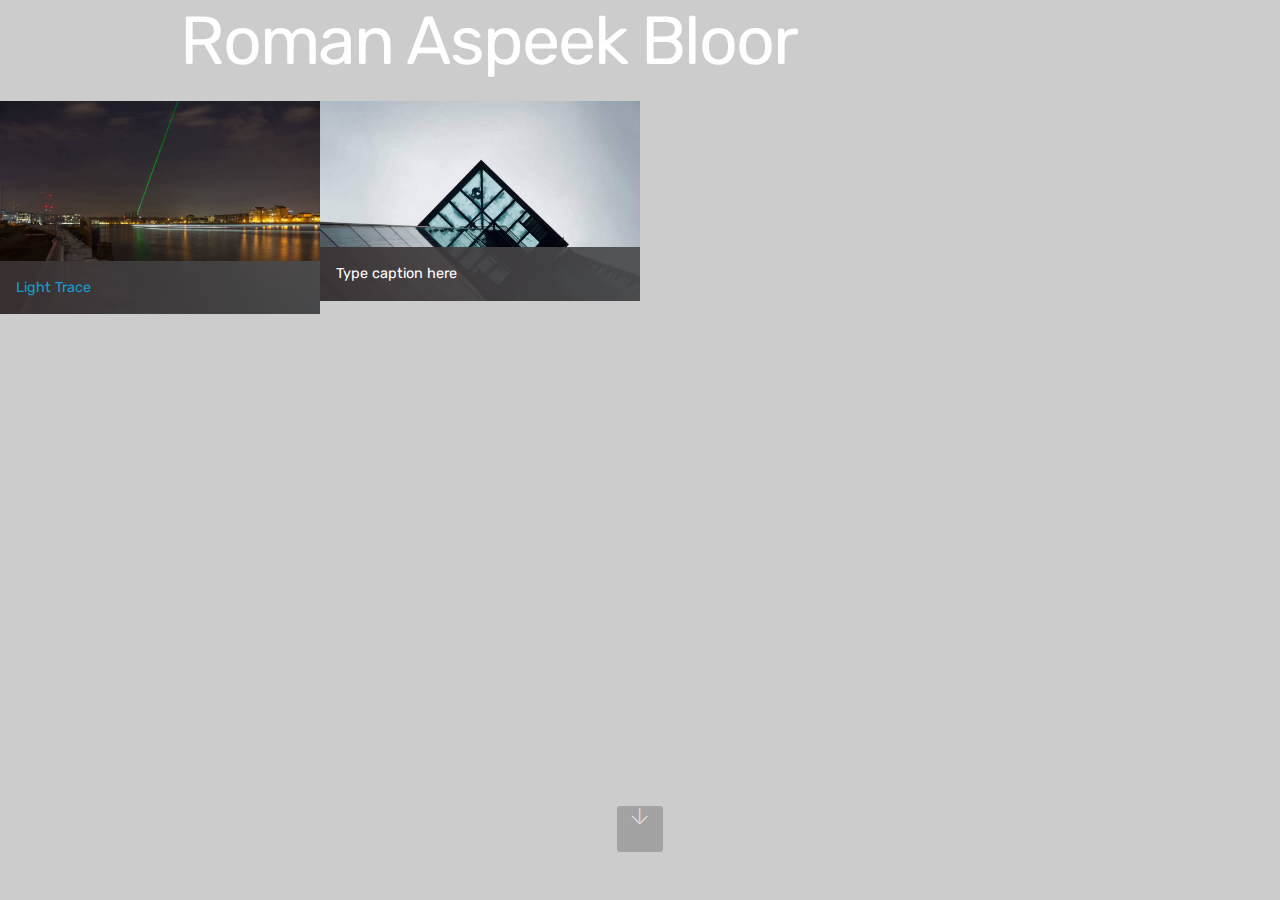
==== commit 53138c2f: "create github pages" ====
--- a/index.html
+++ b/index.html
@@ -14,6 +14,7 @@
   <link rel="stylesheet" href="assets/bootstrap/css/bootstrap.min.css">
   <link rel="stylesheet" href="assets/bootstrap/css/bootstrap-grid.min.css">
   <link rel="stylesheet" href="assets/bootstrap/css/bootstrap-reboot.min.css">
+  <link rel="stylesheet" href="assets/animatecss/animate.min.css">
   <link rel="stylesheet" href="assets/theme/css/style.css">
   <link rel="stylesheet" href="assets/gallery/style.css">
   <link rel="stylesheet" href="assets/mobirise/css/mbr-additional.css" type="text/css">
@@ -46,12 +47,12 @@
     </div>
 </section>
 
-<section class="engine"><a href="https://mobirise.ws/p">open source web page maker</a></section><section class="mbr-gallery mbr-slider-carousel cid-qPuNm2zStR" id="gallery3-o">
+<section class="engine"><a href="https://mobirise.ws/i">build free website</a></section><section class="mbr-gallery mbr-slider-carousel cid-qPuNm2zStR" id="gallery3-o">
 
     
 
     <div>
-        <div><!-- Filter --><!-- Gallery --><div class="mbr-gallery-row"><div class="mbr-gallery-layout-default"><div><div><div class="mbr-gallery-item mbr-gallery-item--p0" data-video-url="false" data-tags="Awesome"><div href="#lb-gallery3-o" data-slide-to="0" data-toggle="modal"><img src="assets/images/mg-1711-2000x1333-800x533.jpg" alt="" title=""><span class="icon-focus"></span></div></div><div class="mbr-gallery-item mbr-gallery-item--p0" data-video-url="false" data-tags="Awesome"><div href="#lb-gallery3-o" data-slide-to="1" data-toggle="modal"><img src="assets/images/gallery00.jpg" alt="" title=""><span class="icon-focus"></span></div></div></div></div><div class="clearfix"></div></div></div><!-- Lightbox --><div data-app-prevent-settings="" class="mbr-slider modal fade carousel slide" tabindex="-1" data-keyboard="true" data-interval="false" id="lb-gallery3-o"><div class="modal-dialog"><div class="modal-content"><div class="modal-body"><div class="carousel-inner"><div class="carousel-item active"><img src="assets/images/-mg-1711-2000x1333.jpg" alt="" title=""></div><div class="carousel-item"><img src="assets/images/gallery00.jpg" alt="" title=""></div></div><a class="carousel-control carousel-control-prev" role="button" data-slide="prev" href="#lb-gallery3-o"><span class="mbri-left mbr-iconfont" aria-hidden="true"></span><span class="sr-only">Previous</span></a><a class="carousel-control carousel-control-next" role="button" data-slide="next" href="#lb-gallery3-o"><span class="mbri-right mbr-iconfont" aria-hidden="true"></span><span class="sr-only">Next</span></a><a class="close" href="#" role="button" data-dismiss="modal"><span class="sr-only">Close</span></a></div></div></div></div></div>
+        <div><!-- Filter --><!-- Gallery --><div class="mbr-gallery-row"><div class="mbr-gallery-layout-default"><div><div><div class="mbr-gallery-item mbr-gallery-item--p0" data-video-url="false" data-tags="Awesome"><div href="#lb-gallery3-o" data-slide-to="0" data-toggle="modal"><img src="assets/images/mg-1711-2000x1333-800x533.jpg" alt="" title=""><span class="icon-focus"></span><span class="mbr-gallery-title mbr-fonts-style display-7"><a href="page1.html">Light Trace</a></span></div></div><div class="mbr-gallery-item mbr-gallery-item--p0" data-video-url="false" data-tags="Awesome"><div href="#lb-gallery3-o" data-slide-to="1" data-toggle="modal"><img src="assets/images/gallery00.jpg" alt="" title=""><span class="icon-focus"></span><span class="mbr-gallery-title mbr-fonts-style display-7">Type caption here</span></div></div></div></div><div class="clearfix"></div></div></div><!-- Lightbox --><div data-app-prevent-settings="" class="mbr-slider modal fade carousel slide" tabindex="-1" data-keyboard="true" data-interval="false" id="lb-gallery3-o"><div class="modal-dialog"><div class="modal-content"><div class="modal-body"><div class="carousel-inner"><div class="carousel-item active"><img src="assets/images/-mg-1711-2000x1333.jpg" alt="" title=""></div><div class="carousel-item"><img src="assets/images/gallery00.jpg" alt="" title=""></div></div><a class="carousel-control carousel-control-prev" role="button" data-slide="prev" href="#lb-gallery3-o"><span class="mbri-left mbr-iconfont" aria-hidden="true"></span><span class="sr-only">Previous</span></a><a class="carousel-control carousel-control-next" role="button" data-slide="next" href="#lb-gallery3-o"><span class="mbri-right mbr-iconfont" aria-hidden="true"></span><span class="sr-only">Next</span></a><a class="close" href="#" role="button" data-dismiss="modal"><span class="sr-only">Close</span></a></div></div></div></div></div>
     </div>
 
 </section>
@@ -63,15 +64,17 @@
   <script src="assets/bootstrap/js/bootstrap.min.js"></script>
   <script src="assets/smoothscroll/smooth-scroll.js"></script>
   <script src="assets/ytplayer/jquery.mb.ytplayer.min.js"></script>
+  <script src="assets/vimeoplayer/jquery.mb.vimeo_player.js"></script>
   <script src="assets/bootstrapcarouselswipe/bootstrap-carousel-swipe.js"></script>
+  <script src="assets/viewportchecker/jquery.viewportchecker.js"></script>
   <script src="assets/masonry/masonry.pkgd.min.js"></script>
   <script src="assets/imagesloaded/imagesloaded.pkgd.min.js"></script>
-  <script src="assets/vimeoplayer/jquery.mb.vimeo_player.js"></script>
   <script src="assets/theme/js/script.js"></script>
   <script src="assets/gallery/player.min.js"></script>
   <script src="assets/gallery/script.js"></script>
   <script src="assets/slidervideo/script.js"></script>
   
   
-</body>
+  <input name="animation" type="hidden">
+  </body>
 </html>--- a/assets/mobirise/css/mbr-additional.css
+++ b/assets/mobirise/css/mbr-additional.css
@@ -1437,3 +1437,449 @@
   -webkit-transition: 0.2s background ease-in-out;
   transition: 0.2s background ease-in-out;
 }
+.cid-qPuNm2zStR .mbr-gallery-item > div > span {
+  text-align: left;
+}
+.cid-qPv2VGQ7Ac .navbar {
+  padding: .5rem 0;
+  background: #333333;
+  transition: none;
+  min-height: 77px;
+}
+.cid-qPv2VGQ7Ac .navbar-dropdown.bg-color.transparent.opened {
+  background: #333333;
+}
+.cid-qPv2VGQ7Ac a {
+  font-style: normal;
+}
+.cid-qPv2VGQ7Ac .nav-item span {
+  padding-right: 0.4em;
+  line-height: 0.5em;
+  vertical-align: text-bottom;
+  position: relative;
+  text-decoration: none;
+}
+.cid-qPv2VGQ7Ac .nav-item a {
+  display: flex;
+  align-items: center;
+  justify-content: center;
+  padding: 0.7rem 0 !important;
+  margin: 0rem .65rem !important;
+}
+.cid-qPv2VGQ7Ac .nav-item:focus,
+.cid-qPv2VGQ7Ac .nav-link:focus {
+  outline: none;
+}
+.cid-qPv2VGQ7Ac .btn {
+  padding: 0.4rem 1.5rem;
+  display: inline-flex;
+  align-items: center;
+}
+.cid-qPv2VGQ7Ac .btn .mbr-iconfont {
+  font-size: 1.6rem;
+}
+.cid-qPv2VGQ7Ac .menu-logo {
+  margin-right: auto;
+}
+.cid-qPv2VGQ7Ac .menu-logo .navbar-brand {
+  display: flex;
+  margin-left: 5rem;
+  padding: 0;
+  transition: padding .2s;
+  min-height: 3.8rem;
+  align-items: center;
+}
+.cid-qPv2VGQ7Ac .menu-logo .navbar-brand .navbar-caption-wrap {
+  display: -webkit-flex;
+  -webkit-align-items: center;
+  align-items: center;
+  word-break: break-word;
+  min-width: 7rem;
+  margin: .3rem 0;
+}
+.cid-qPv2VGQ7Ac .menu-logo .navbar-brand .navbar-caption-wrap .navbar-caption {
+  line-height: 1.2rem !important;
+  padding-right: 2rem;
+}
+.cid-qPv2VGQ7Ac .menu-logo .navbar-brand .navbar-logo {
+  font-size: 4rem;
+  transition: font-size 0.25s;
+}
+.cid-qPv2VGQ7Ac .menu-logo .navbar-brand .navbar-logo img {
+  display: flex;
+}
+.cid-qPv2VGQ7Ac .menu-logo .navbar-brand .navbar-logo .mbr-iconfont {
+  transition: font-size 0.25s;
+}
+.cid-qPv2VGQ7Ac .navbar-toggleable-sm .navbar-collapse {
+  justify-content: flex-end;
+  -webkit-justify-content: flex-end;
+  padding-right: 5rem;
+  width: auto;
+}
+.cid-qPv2VGQ7Ac .navbar-toggleable-sm .navbar-collapse .navbar-nav {
+  flex-wrap: wrap;
+  -webkit-flex-wrap: wrap;
+  padding-left: 0;
+}
+.cid-qPv2VGQ7Ac .navbar-toggleable-sm .navbar-collapse .navbar-nav .nav-item {
+  -webkit-align-self: center;
+  align-self: center;
+}
+.cid-qPv2VGQ7Ac .navbar-toggleable-sm .navbar-collapse .navbar-buttons {
+  padding-left: 0;
+  padding-bottom: 0;
+}
+.cid-qPv2VGQ7Ac .dropdown .dropdown-menu {
+  background: #333333;
+  display: none;
+  position: absolute;
+  min-width: 5rem;
+  padding-top: 1.4rem;
+  padding-bottom: 1.4rem;
+  text-align: left;
+}
+.cid-qPv2VGQ7Ac .dropdown .dropdown-menu .dropdown-item {
+  width: auto;
+  padding: 0.235em 1.5385em 0.235em 1.5385em !important;
+}
+.cid-qPv2VGQ7Ac .dropdown .dropdown-menu .dropdown-item::after {
+  right: 0.5rem;
+}
+.cid-qPv2VGQ7Ac .dropdown .dropdown-menu .dropdown-submenu {
+  margin: 0;
+}
+.cid-qPv2VGQ7Ac .dropdown.open > .dropdown-menu {
+  display: block;
+}
+.cid-qPv2VGQ7Ac .navbar-toggleable-sm.opened:after {
+  position: absolute;
+  width: 100vw;
+  height: 100vh;
+  content: '';
+  background-color: rgba(0, 0, 0, 0.1);
+  left: 0;
+  bottom: 0;
+  transform: translateY(100%);
+  -webkit-transform: translateY(100%);
+  z-index: 1000;
+}
+.cid-qPv2VGQ7Ac .navbar.navbar-short {
+  min-height: 60px;
+  transition: all .2s;
+}
+.cid-qPv2VGQ7Ac .navbar.navbar-short .navbar-toggler-right {
+  top: 20px;
+}
+.cid-qPv2VGQ7Ac .navbar.navbar-short .navbar-logo a {
+  font-size: 2.5rem !important;
+  line-height: 2.5rem;
+  transition: font-size 0.25s;
+}
+.cid-qPv2VGQ7Ac .navbar.navbar-short .navbar-logo a .mbr-iconfont {
+  font-size: 2.5rem !important;
+}
+.cid-qPv2VGQ7Ac .navbar.navbar-short .navbar-logo a img {
+  height: 3rem !important;
+}
+.cid-qPv2VGQ7Ac .navbar.navbar-short .navbar-brand {
+  min-height: 3rem;
+}
+.cid-qPv2VGQ7Ac button.navbar-toggler {
+  width: 31px;
+  height: 18px;
+  cursor: pointer;
+  transition: all .2s;
+  top: 1.5rem;
+  right: 1rem;
+}
+.cid-qPv2VGQ7Ac button.navbar-toggler:focus {
+  outline: none;
+}
+.cid-qPv2VGQ7Ac button.navbar-toggler .hamburger span {
+  position: absolute;
+  right: 0;
+  width: 30px;
+  height: 2px;
+  border-right: 5px;
+  background-color: #ffffff;
+}
+.cid-qPv2VGQ7Ac button.navbar-toggler .hamburger span:nth-child(1) {
+  top: 0;
+  transition: all .2s;
+}
+.cid-qPv2VGQ7Ac button.navbar-toggler .hamburger span:nth-child(2) {
+  top: 8px;
+  transition: all .15s;
+}
+.cid-qPv2VGQ7Ac button.navbar-toggler .hamburger span:nth-child(3) {
+  top: 8px;
+  transition: all .15s;
+}
+.cid-qPv2VGQ7Ac button.navbar-toggler .hamburger span:nth-child(4) {
+  top: 16px;
+  transition: all .2s;
+}
+.cid-qPv2VGQ7Ac nav.opened .hamburger span:nth-child(1) {
+  top: 8px;
+  width: 0;
+  opacity: 0;
+  right: 50%;
+  transition: all .2s;
+}
+.cid-qPv2VGQ7Ac nav.opened .hamburger span:nth-child(2) {
+  -webkit-transform: rotate(45deg);
+  transform: rotate(45deg);
+  transition: all .25s;
+}
+.cid-qPv2VGQ7Ac nav.opened .hamburger span:nth-child(3) {
+  -webkit-transform: rotate(-45deg);
+  transform: rotate(-45deg);
+  transition: all .25s;
+}
+.cid-qPv2VGQ7Ac nav.opened .hamburger span:nth-child(4) {
+  top: 8px;
+  width: 0;
+  opacity: 0;
+  right: 50%;
+  transition: all .2s;
+}
+.cid-qPv2VGQ7Ac .collapsed.navbar-expand {
+  flex-direction: column;
+}
+.cid-qPv2VGQ7Ac .collapsed .btn {
+  display: flex;
+}
+.cid-qPv2VGQ7Ac .collapsed .navbar-collapse {
+  display: none !important;
+  padding-right: 0 !important;
+}
+.cid-qPv2VGQ7Ac .collapsed .navbar-collapse.collapsing,
+.cid-qPv2VGQ7Ac .collapsed .navbar-collapse.show {
+  display: block !important;
+}
+.cid-qPv2VGQ7Ac .collapsed .navbar-collapse.collapsing .navbar-nav,
+.cid-qPv2VGQ7Ac .collapsed .navbar-collapse.show .navbar-nav {
+  display: block;
+  text-align: center;
+}
+.cid-qPv2VGQ7Ac .collapsed .navbar-collapse.collapsing .navbar-nav .nav-item,
+.cid-qPv2VGQ7Ac .collapsed .navbar-collapse.show .navbar-nav .nav-item {
+  clear: both;
+}
+.cid-qPv2VGQ7Ac .collapsed .navbar-collapse.collapsing .navbar-buttons,
+.cid-qPv2VGQ7Ac .collapsed .navbar-collapse.show .navbar-buttons {
+  text-align: center;
+}
+.cid-qPv2VGQ7Ac .collapsed .navbar-collapse.collapsing .navbar-buttons:last-child,
+.cid-qPv2VGQ7Ac .collapsed .navbar-collapse.show .navbar-buttons:last-child {
+  margin-bottom: 1rem;
+}
+.cid-qPv2VGQ7Ac .collapsed button.navbar-toggler {
+  display: block;
+}
+.cid-qPv2VGQ7Ac .collapsed .navbar-brand {
+  margin-left: 1rem !important;
+}
+.cid-qPv2VGQ7Ac .collapsed .navbar-toggleable-sm {
+  flex-direction: column;
+  -webkit-flex-direction: column;
+}
+.cid-qPv2VGQ7Ac .collapsed .dropdown .dropdown-menu {
+  width: 100%;
+  text-align: center;
+  position: relative;
+  opacity: 0;
+  display: block;
+  height: 0;
+  visibility: hidden;
+  padding: 0;
+  transition-duration: .5s;
+  transition-property: opacity,padding,height;
+}
+.cid-qPv2VGQ7Ac .collapsed .dropdown.open > .dropdown-menu {
+  position: relative;
+  opacity: 1;
+  height: auto;
+  padding: 1.4rem 0;
+  visibility: visible;
+}
+.cid-qPv2VGQ7Ac .collapsed .dropdown .dropdown-submenu {
+  left: 0;
+  text-align: center;
+  width: 100%;
+}
+.cid-qPv2VGQ7Ac .collapsed .dropdown .dropdown-toggle[data-toggle="dropdown-submenu"]::after {
+  margin-top: 0;
+  position: inherit;
+  right: 0;
+  top: 50%;
+  display: inline-block;
+  width: 0;
+  height: 0;
+  margin-left: .3em;
+  vertical-align: middle;
+  content: "";
+  border-top: .30em solid;
+  border-right: .30em solid transparent;
+  border-left: .30em solid transparent;
+}
+@media (max-width: 991px) {
+  .cid-qPv2VGQ7Ac .navbar-expand {
+    flex-direction: column;
+  }
+  .cid-qPv2VGQ7Ac img {
+    height: 3.8rem !important;
+  }
+  .cid-qPv2VGQ7Ac .btn {
+    display: flex;
+  }
+  .cid-qPv2VGQ7Ac button.navbar-toggler {
+    display: block;
+  }
+  .cid-qPv2VGQ7Ac .navbar-brand {
+    margin-left: 1rem !important;
+  }
+  .cid-qPv2VGQ7Ac .navbar-toggleable-sm {
+    flex-direction: column;
+    -webkit-flex-direction: column;
+  }
+  .cid-qPv2VGQ7Ac .navbar-collapse {
+    display: none !important;
+    padding-right: 0 !important;
+  }
+  .cid-qPv2VGQ7Ac .navbar-collapse.collapsing,
+  .cid-qPv2VGQ7Ac .navbar-collapse.show {
+    display: block !important;
+  }
+  .cid-qPv2VGQ7Ac .navbar-collapse.collapsing .navbar-nav,
+  .cid-qPv2VGQ7Ac .navbar-collapse.show .navbar-nav {
+    display: block;
+    text-align: center;
+  }
+  .cid-qPv2VGQ7Ac .navbar-collapse.collapsing .navbar-nav .nav-item,
+  .cid-qPv2VGQ7Ac .navbar-collapse.show .navbar-nav .nav-item {
+    clear: both;
+  }
+  .cid-qPv2VGQ7Ac .navbar-collapse.collapsing .navbar-buttons,
+  .cid-qPv2VGQ7Ac .navbar-collapse.show .navbar-buttons {
+    text-align: center;
+  }
+  .cid-qPv2VGQ7Ac .navbar-collapse.collapsing .navbar-buttons:last-child,
+  .cid-qPv2VGQ7Ac .navbar-collapse.show .navbar-buttons:last-child {
+    margin-bottom: 1rem;
+  }
+  .cid-qPv2VGQ7Ac .dropdown .dropdown-menu {
+    width: 100%;
+    text-align: center;
+    position: relative;
+    opacity: 0;
+    display: block;
+    height: 0;
+    visibility: hidden;
+    padding: 0;
+    transition-duration: .5s;
+    transition-property: opacity,padding,height;
+  }
+  .cid-qPv2VGQ7Ac .dropdown.open > .dropdown-menu {
+    position: relative;
+    opacity: 1;
+    height: auto;
+    padding: 1.4rem 0;
+    visibility: visible;
+  }
+  .cid-qPv2VGQ7Ac .dropdown .dropdown-submenu {
+    left: 0;
+    text-align: center;
+    width: 100%;
+  }
+  .cid-qPv2VGQ7Ac .dropdown .dropdown-toggle[data-toggle="dropdown-submenu"]::after {
+    margin-top: 0;
+    position: inherit;
+    right: 0;
+    top: 50%;
+    display: inline-block;
+    width: 0;
+    height: 0;
+    margin-left: .3em;
+    vertical-align: middle;
+    content: "";
+    border-top: .30em solid;
+    border-right: .30em solid transparent;
+    border-left: .30em solid transparent;
+  }
+}
+@media (min-width: 767px) {
+  .cid-qPv2VGQ7Ac .menu-logo {
+    flex-shrink: 0;
+  }
+}
+.cid-qPv2VGQ7Ac .navbar-collapse {
+  flex-basis: auto;
+}
+.cid-qPv2VGQ7Ac .nav-link:hover,
+.cid-qPv2VGQ7Ac .dropdown-item:hover {
+  color: #c1c1c1 !important;
+}
+.cid-qPv2y5FKhV {
+  padding-top: 90px;
+  padding-bottom: 90px;
+  background-color: #ffffff;
+}
+.cid-qPv2y5FKhV .mbr-slider .carousel-control {
+  background: #1b1b1b;
+}
+.cid-qPv2y5FKhV .mbr-slider .carousel-control-prev {
+  left: 0;
+  margin-left: 2.5rem;
+}
+.cid-qPv2y5FKhV .mbr-slider .carousel-control-next {
+  right: 0;
+  margin-right: 2.5rem;
+}
+.cid-qPv2y5FKhV .mbr-slider .modal-body .close {
+  background: #1b1b1b;
+}
+.cid-qPv2y5FKhV .mbr-gallery-item > div::before {
+  content: '';
+  position: absolute;
+  left: 0;
+  top: 0;
+  width: 100%;
+  height: 100%;
+  background: #554346;
+  background: linear-gradient(to left, #554346, #45505b) !important;
+  opacity: 0;
+  -webkit-transition: 0.2s opacity ease-in-out;
+  transition: 0.2s opacity ease-in-out;
+}
+.cid-qPv2y5FKhV .mbr-gallery-item > div:hover .mbr-gallery-title::before {
+  background: transparent !important;
+}
+.cid-qPv2y5FKhV .mbr-gallery-item > div:hover:before {
+  opacity: 0.7 !important;
+}
+.cid-qPv2y5FKhV .mbr-gallery-title {
+  font-size: .9em;
+  position: absolute;
+  display: block;
+  width: 100%;
+  bottom: 0;
+  padding: 1rem;
+  color: #fff;
+  z-index: 2;
+}
+.cid-qPv2y5FKhV .mbr-gallery-title:before {
+  content: " ";
+  width: 100%;
+  height: 100%;
+  top: 0;
+  left: 0;
+  z-index: -1;
+  position: absolute;
+  background: #554346 !important;
+  background: linear-gradient(to left, #554346, #45505b) !important;
+  opacity: 0.7;
+  -webkit-transition: 0.2s background ease-in-out;
+  transition: 0.2s background ease-in-out;
+}
